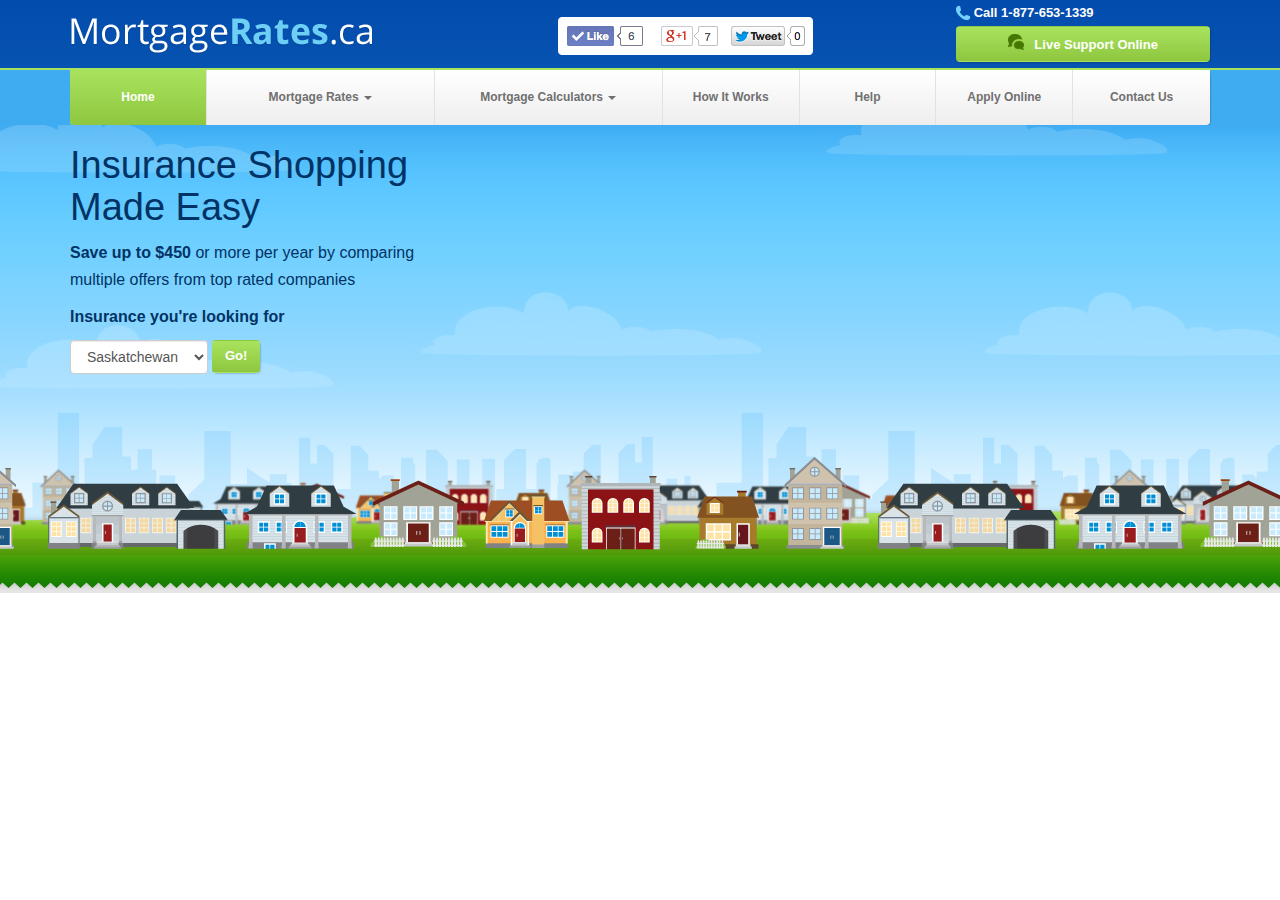
==== index.html @ 83d6cb6b "Header" ====
<!DOCTYPE html>
<html lang="en">
<head>
  <title>Home Page</title>
  <meta name="viewport" content="width=device-width, initial-scale=1">


  <!-- Styles -->
  <link rel="stylesheet" href="styles/bootstrap.min.css">
  <link rel="stylesheet" href="styles/styles.css">
  
  <!-- Libraries -->
  <script src="js/jquery.min.js"></script>
  <script src="js/bootstrap.min.js"></script>
</head>
<body>
  <header id="header-sm" class="show-xs">
    <nav class="navbar navbar-default" role="navigation">
      <div class="container-fluid">
        <!-- Brand and toggle get grouped for better mobile display -->
        <div class="navbar-header">
          <button type="button" class="navbar-toggle" data-toggle="collapse" data-target="#bs-example-navbar-collapse-1">
            <span class="sr-only">Toggle navigation</span>
            <span class="icon-bar"></span>
            <span class="icon-bar"></span>
            <span class="icon-bar"></span>
          </button>
          <a class="navbar-brand" href="#"><img src="images/logo.png"></a>
        </div>

        <!-- Collect the nav links, forms, and other content for toggling -->
        <div class="collapse navbar-collapse" id="bs-example-navbar-collapse-1">
          <ul class="nav navbar-nav">
            <li class="active"><a href="#">Link</a></li>
            <li><a href="#">Link</a></li>
            <li class="dropdown">
              <a href="#" class="dropdown-toggle" data-toggle="dropdown">Dropdown <b class="caret"></b></a>
              <ul class="dropdown-menu">
                <li><a href="#">Action</a></li>
                <li><a href="#">Another action</a></li>
                <li><a href="#">Something else here</a></li>
                <li class="divider"></li>
                <li><a href="#">Separated link</a></li>
                <li class="divider"></li>
                <li><a href="#">One more separated link</a></li>
              </ul>
            </li>
          </ul>
          <ul class="nav navbar-nav navbar-right">
            <li><a href="#">Link</a></li>
            <li class="dropdown">
              <a href="#" class="dropdown-toggle" data-toggle="dropdown">Dropdown <b class="caret"></b></a>
              <ul class="dropdown-menu">
                <li><a href="#">Action</a></li>
                <li><a href="#">Another action</a></li>
                <li><a href="#">Something else here</a></li>
                <li class="divider"></li>
                <li><a href="#">Separated link</a></li>
              </ul>
            </li>
          </ul>
        </div><!-- /.navbar-collapse -->
      </div><!-- /.container-fluid -->
    </nav>
  </header>
  <header id="header-lg" class="hide-xs">
    <div class="container">
      <div class="row">
        <div class="col-sm-4 col-md-5 col-lg-5">
          <a class="logo" href="">
            <img src="images/logo.png">
          </a>
        </div>
        <div class="col-xs-7 col-sm-8 col-md-7 col-lg-7 hide-xs">
          <div class="row">
            <div class="col-xs-7 col-sm-7 col-md-7 col-lg-7">
              <img src="images/likes.png" />
            </div>
            <div class="col-xs-5 col-sm-5 col-md-5 col-lg-5 contact">
              <span class="icon icon-phone">Call 1-877-653-1339</span>
              <a class="btn green-gradient pull-right">
                <span class="glyphicon icon-bubbles"></span>
                Live Support Online
              </a>
            </div>
          </div>
        </div>
      </div>
    </div>
  </header>
  <div class="nav-container hide-xs">
    <div class="container">
      <nav>
        <ul class="clearfix">
          <li class="active"><a href="#">Home</a></li>
          <li>
            <a href="#" class="dropdown-toggle" data-toggle="dropdown">Mortgage Rates <b class="caret"></b></a>
            <ul>
              <li><a href="#">Action</a></li>
              <li><a href="#">Another action</a></li>
              <li><a href="#">Something else here</a></li>
              <li><a href="#">One more separated link</a></li>
            </ul>
          </li>
          <li>
            <a href="#" class="dropdown-toggle" data-toggle="dropdown">Mortgage Calculators <b class="caret"></b></a>
            <ul>
              <li class="active"><a href="#">Action</a></li>
              <li><a href="#">Another action</a></li>
              <li><a href="#">Separated link</a></li>
              <li><a href="#">One more separated link</a></li>
            </ul>
          </li>
          <li><a href="#">How It Works</a></li>
          <li><a href="#">Help</a></li>
          <li><a href="#">Apply Online</a></li>
          <li><a href="#">Contact Us</a></li>
        </ul>
      </nav>
    </div>
  </div>
  <div class="home">
    <div class="container">
      <div class="row">
        <div class="col-md-4">
          <h1>Insurance Shopping Made Easy</h1>
          <p><strong>Save up to $450</strong> or more per year by comparing multiple offers from top rated companies</p>
          <p><strong>Insurance you're looking for</strong></p>

          <form class="form-inline" role="form">
            <div class="form-group">
              <select class="form-control">
                <option>Saskatchewan</option>
                <option>Saskatchewan</option>
                <option>Saskatchewan</option>
                <option>Saskatchewan</option>
              </select>
            </div>
            <button type="submit" class="btn green-gradient">Go!</button>
          </form>

        </div>
        <div class="col-md-6"></div>
      </div>
    </div>
  </div>
</body>
</html>
---- styles/styles.css ----
/*HEADER*/

#header-lg {
  background: rgba(2,76,173,1);
  background: -moz-linear-gradient(top, rgba(2,76,173,1) 0%, rgba(7,83,177,1) 100%);
  background: -webkit-gradient(left top, left bottom, color-stop(0%, rgba(2,76,173,1)), color-stop(100%, rgba(7,83,177,1)));
  background: -webkit-linear-gradient(top, rgba(2,76,173,1) 0%, rgba(7,83,177,1) 100%);
  background: -o-linear-gradient(top, rgba(2,76,173,1) 0%, rgba(7,83,177,1) 100%);
  background: -ms-linear-gradient(top, rgba(2,76,173,1) 0%, rgba(7,83,177,1) 100%);
  background: linear-gradient(to bottom, rgba(2,76,173,1) 0%, rgba(7,83,177,1) 100%);
  filter: progid:DXImageTransform.Microsoft.gradient( startColorstr='#024cad', endColorstr='#0753b1', GradientType=0 );
  border-bottom: 2px solid #a8e35d;
  height: 70px;
  line-height: 70px;
}

header .contact {
  line-height: normal;
  padding-top: 5px;
}

header .contact .btn {
 margin-top: 5px;
 width: 100%;
}

/*Buttons*/
.btn {
  box-shadow: 1px 1px 3px -2px #000000;
  font-size: 13px;
  font-weight: bold;;
}

.btn.green-gradient, .nav-container .active > a {
  background: rgba(169,227,93,1);
  background: -moz-linear-gradient(top, rgba(169,227,93,1) 0%, rgba(142,198,63,1) 100%);
  background: -webkit-gradient(left top, left bottom, color-stop(0%, rgba(169,227,93,1)), color-stop(100%, rgba(142,198,63,1)));
  background: -webkit-linear-gradient(top, rgba(169,227,93,1) 0%, rgba(142,198,63,1) 100%);
  background: -o-linear-gradient(top, rgba(169,227,93,1) 0%, rgba(142,198,63,1) 100%);
  background: -ms-linear-gradient(top, rgba(169,227,93,1) 0%, rgba(142,198,63,1) 100%);
  background: linear-gradient(to bottom, rgba(169,227,93,1) 0%, rgba(142,198,63,1) 100%);
  filter: progid:DXImageTransform.Microsoft.gradient( startColorstr='#a9e35d', endColorstr='#8ec63f', GradientType=0 );
  color: #FFFFFF;
}

/*Icons*/
.icon {
  display: block;
  font-size: 13px;
  font-weight: bold;
}

.icon-phone {
  background: url("../images/icon-phone.png") no-repeat scroll 0 0 rgba(0, 0, 0, 0);
  color: #FFFFFF;
  padding-left: 18px;
  line-height: 16px;
}

.icon-bubbles {
  background: url("../images/icon-bubbles.png") no-repeat scroll 0 0 rgba(0, 0, 0, 0);
  height: 16px;
  margin-right: 7px;
  width: 16px;
}

/*Navigation*/
.nav-container {
  background-color: #3facf2;
}

.nav-container nav {
  box-shadow: 1px 1px 3px -2px #000000;
  border-radius: 0px 0px 4px 4px;
  -moz-border-radius: 0px 0px 4px 4px;
  -webkit-border-radius: 0px 0px 4px 4px;
  margin-bottom: 0;
  border: none;
}

.nav-container nav ul {
  background: rgba(255,255,255,1);
  background: -moz-linear-gradient(top, rgba(255,255,255,1) 0%, rgba(238,238,238,1) 100%);
  background: -webkit-gradient(left top, left bottom, color-stop(0%, rgba(255,255,255,1)), color-stop(100%, rgba(238,238,238,1)));
  background: -webkit-linear-gradient(top, rgba(255,255,255,1) 0%, rgba(238,238,238,1) 100%);
  background: -o-linear-gradient(top, rgba(255,255,255,1) 0%, rgba(238,238,238,1) 100%);
  background: -ms-linear-gradient(top, rgba(255,255,255,1) 0%, rgba(238,238,238,1) 100%);
  background: linear-gradient(to bottom, rgba(255,255,255,1) 0%, rgba(238,238,238,1) 100%);
  filter: progid:DXImageTransform.Microsoft.gradient( startColorstr='#ffffff', endColorstr='#eeeeee', GradientType=0 );
  list-style: none;
  margin: 0;
  padding: 0;
  border-radius: 0px 0px 4px 4px;
}

.nav-container nav > ul {
  width: 100%;
}

.nav-container nav > ul > li {
  float: left;
  width: 12%;
  text-align: center;
  border-right: 1px solid #e2e2e2;
  position: relative;
}

.nav-container nav > ul > li:nth-child(2),
.nav-container nav > ul > li:nth-child(3) {
 width: 20%;
}

.nav-container nav ul li a {
  display: block;
}

.nav-container nav > ul > li:first-child > a {
  border-radius: 0px 0px 0px 4px;
  -moz-border-radius: 0px 0px 0px 4px;
  -webkit-border-radius: 0px 0px 0px 4px;
  border: 0px solid #000000;
}

.nav-container nav > ul > li:last-child > a {
  border-radius: 0px 0px 0px 4px;
  -moz-border-radius: 0px 0px 0px 4px;
  -webkit-border-radius: 0px 0px 0px 4px;
  border: 0px solid #000000;
}

.nav-container nav > ul > li:last-child {
  border-right: none;
}

.nav-container nav ul li a {
  color: #707070;
  font-size: 12px;
  font-weight: bold;
  line-height: 55px;
  height: 55px;
}

.nav-container nav ul li a:hover {
  background: rgba(235,235,235,1);
  background: -moz-linear-gradient(top, rgba(235,235,235,1) 0%, rgba(221,221,221,1) 100%);
  background: -webkit-gradient(left top, left bottom, color-stop(0%, rgba(235,235,235,1)), color-stop(100%, rgba(221,221,221,1)));
  background: -webkit-linear-gradient(top, rgba(235,235,235,1) 0%, rgba(221,221,221,1) 100%);
  background: -o-linear-gradient(top, rgba(235,235,235,1) 0%, rgba(221,221,221,1) 100%);
  background: -ms-linear-gradient(top, rgba(235,235,235,1) 0%, rgba(221,221,221,1) 100%);
  background: linear-gradient(to bottom, rgba(235,235,235,1) 0%, rgba(221,221,221,1) 100%);
  filter: progid:DXImageTransform.Microsoft.gradient( startColorstr='#ebebeb', endColorstr='#dddddd', GradientType=0 );
  text-decoration: none;
}

.nav-container nav ul li.active a {
  color: #FFFFFF !important;
}

#header-sm {
  position: relative;
  z-index: 2;
}

#header-sm > nav {
  background: rgba(2,76,173,1);
  background: -moz-linear-gradient(top, rgba(2,76,173,1) 0%, rgba(7,83,177,1) 100%);
  background: -webkit-gradient(left top, left bottom, color-stop(0%, rgba(2,76,173,1)), color-stop(100%, rgba(7,83,177,1)));
  background: -webkit-linear-gradient(top, rgba(2,76,173,1) 0%, rgba(7,83,177,1) 100%);
  background: -o-linear-gradient(top, rgba(2,76,173,1) 0%, rgba(7,83,177,1) 100%);
  background: -ms-linear-gradient(top, rgba(2,76,173,1) 0%, rgba(7,83,177,1) 100%);
  background: linear-gradient(to bottom, rgba(2,76,173,1) 0%, rgba(7,83,177,1) 100%);
  filter: progid:DXImageTransform.Microsoft.gradient( startColorstr='#024cad', endColorstr='#0753b1', GradientType=0 );
  border: none;
  margin: 0;
}

#header-sm > nav .navbar-toggle {
  border: none;
}

#header-sm > nav .navbar-toggle .icon-bar {
  background-color: #FFFFFF;
}

#header-sm > nav .navbar-toggle:hover {
  background: none;
}

#header-sm .navbar-collapse {
  border: none;
}

#header-sm .navbar-collapse > ul {
  margin: 0;
}

/*SUBMENU*/

.nav-container nav > ul > li > ul {
  display: none;
  position: absolute;
  left: 0;
  top: 55px;
  width: 130%;
  z-index: 2;
}

.nav-container nav > ul > li:hover > ul {
  display: block;
}

.nav-container nav > ul > li > ul > li {
  text-align: left;  
}

.nav-container nav > ul > li > ul > li > a {
  padding: 0 25px;
  height: 45px;
  line-height: 45px;
}

.nav-container nav > ul > li > ul > li:last-child > a:hover {
  border-radius: 0px 0px 4px 4px;
}

/*HOME*/
.home {
  background: url("../images/home-bg.png") repeat-x scroll center bottom;
  min-height: 468px;
  color: #003365;
}

.home h1 {
  font-size: 38px;
}

.home p {
  line-height: 27px;
  font-size: 16px;
}

/*Helpers*/

.show-xs {
  display: none;
}

@media (max-width: 768px) {
  .hide-xs {
    display: none !important;
  }
  .navbar-brand {
    width: 50%;
  }
  .navbar-brand img {
    width: 100%;
  }
  .show-xs {
    display: block;
  }
}

@media (min-width: 768px) and (max-width: 992px) {
  .logo img {
    width: 95%;
  }
}
@media (min-width: 992px) and (max-width: 1200px) { }
@media (min-width: 1200px) {  }
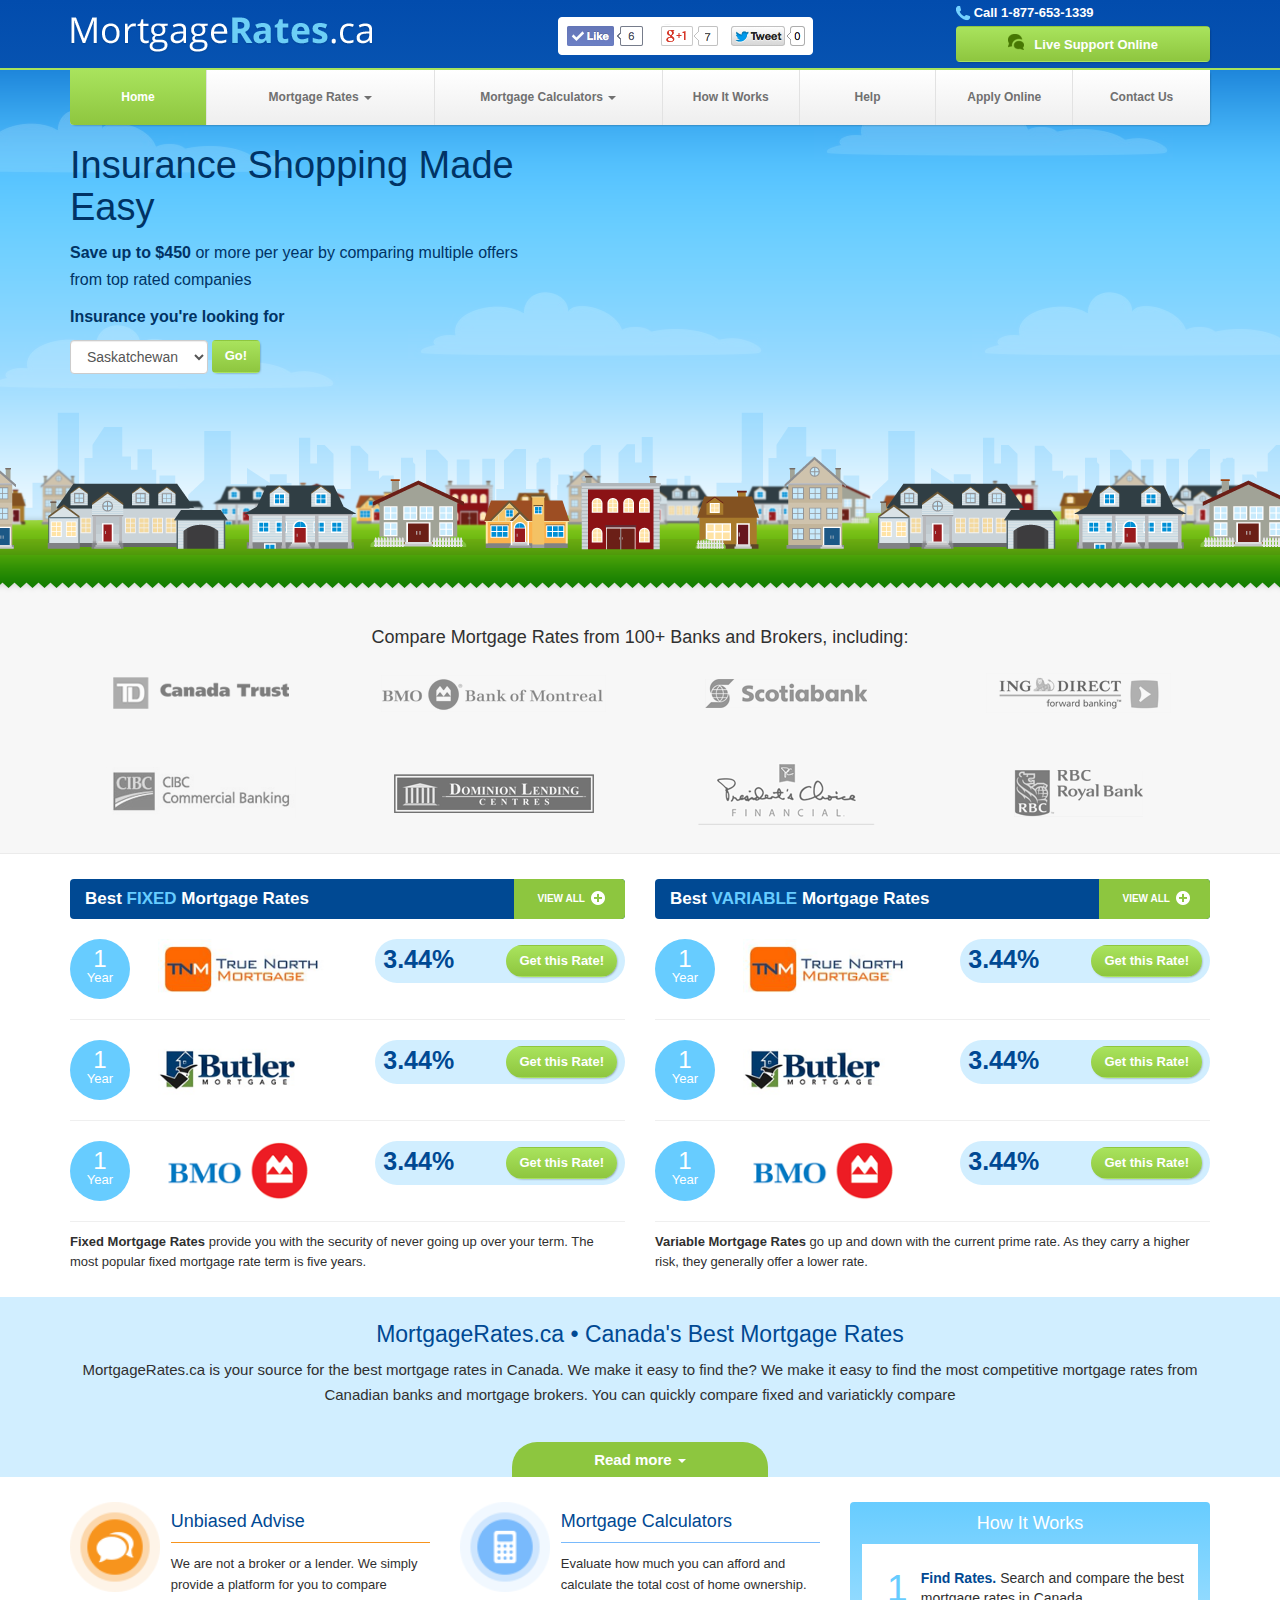
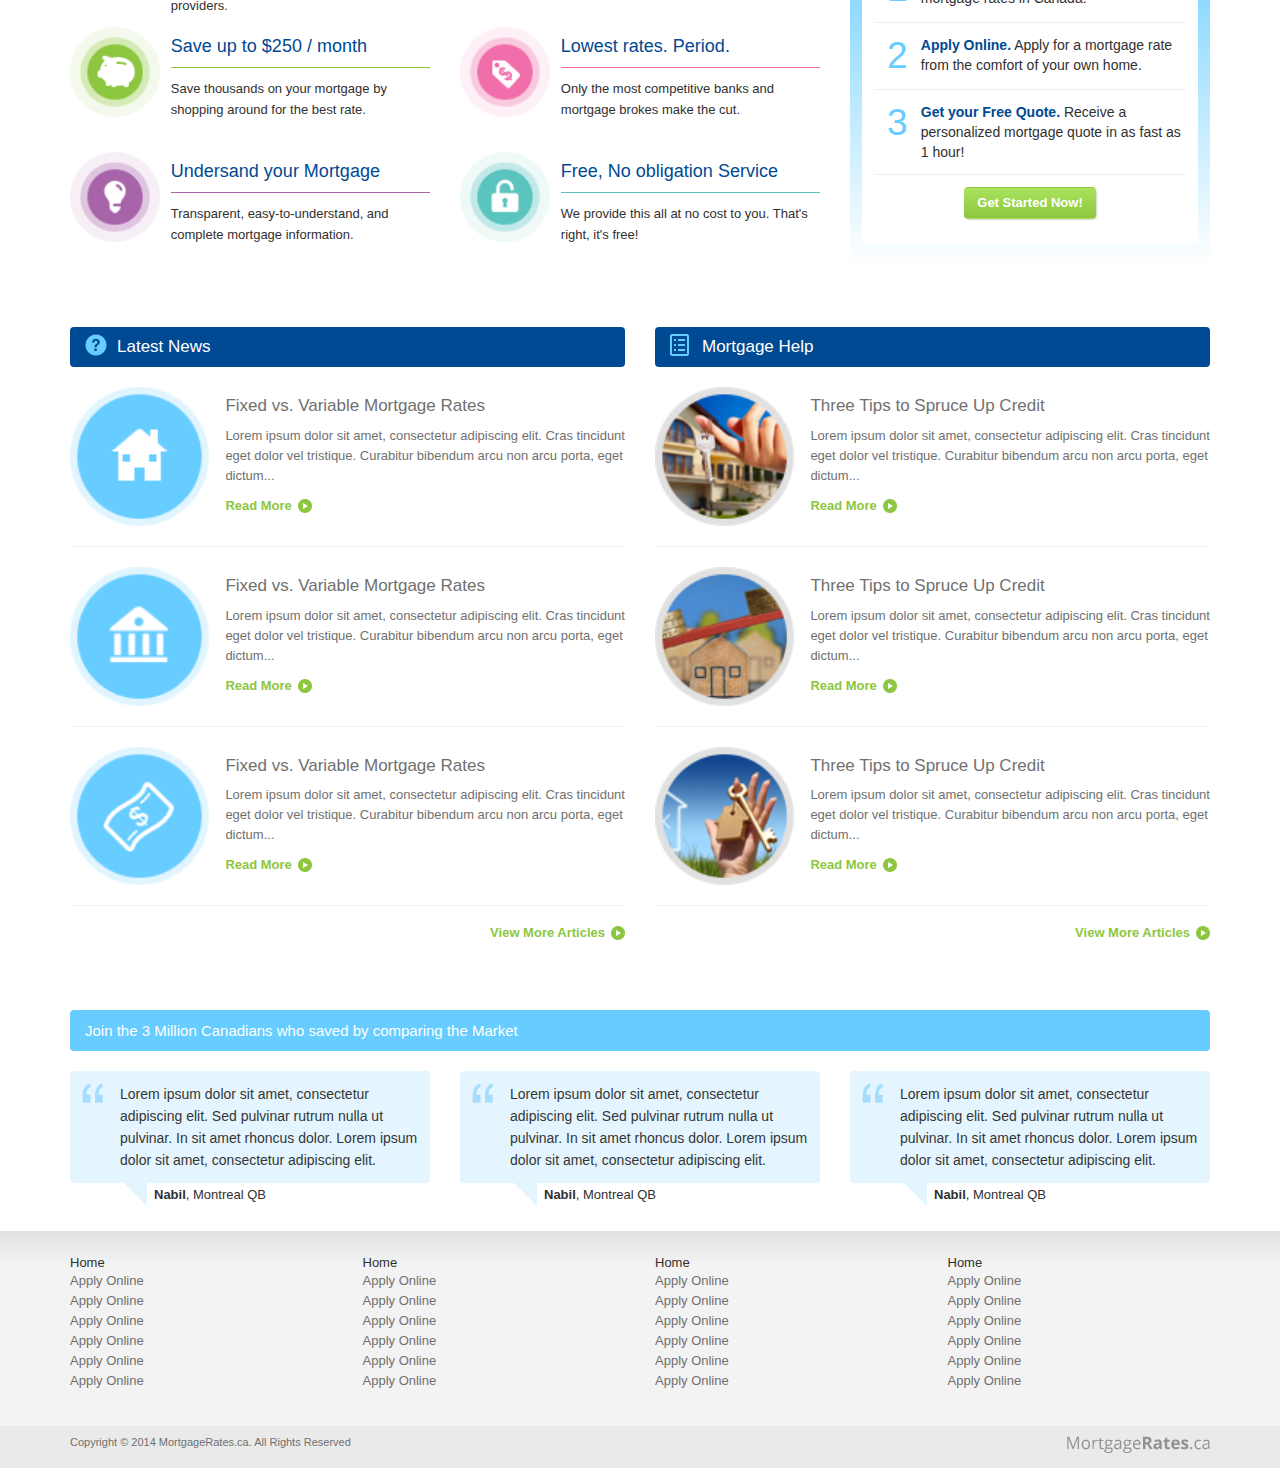
==== commit c73a942c: "Home Page" ====
--- a/index.html
+++ b/index.html
@@ -31,34 +31,31 @@
         <!-- Collect the nav links, forms, and other content for toggling -->
         <div class="collapse navbar-collapse" id="bs-example-navbar-collapse-1">
           <ul class="nav navbar-nav">
-            <li class="active"><a href="#">Link</a></li>
-            <li><a href="#">Link</a></li>
+            <li><a href="#">Home</a></li>
             <li class="dropdown">
-              <a href="#" class="dropdown-toggle" data-toggle="dropdown">Dropdown <b class="caret"></b></a>
+              <a href="#" class="dropdown-toggle" data-toggle="dropdown">Mortgage Rates <b class="caret"></b></a>
               <ul class="dropdown-menu">
                 <li><a href="#">Action</a></li>
                 <li><a href="#">Another action</a></li>
-                <li><a href="#">Something else here</a></li>
-                <li class="divider"></li>
                 <li><a href="#">Separated link</a></li>
-                <li class="divider"></li>
                 <li><a href="#">One more separated link</a></li>
               </ul>
             </li>
-          </ul>
-          <ul class="nav navbar-nav navbar-right">
-            <li><a href="#">Link</a></li>
             <li class="dropdown">
-              <a href="#" class="dropdown-toggle" data-toggle="dropdown">Dropdown <b class="caret"></b></a>
+              <a href="#" class="dropdown-toggle" data-toggle="dropdown">Mortgage Calculators <b class="caret"></b></a>
               <ul class="dropdown-menu">
                 <li><a href="#">Action</a></li>
                 <li><a href="#">Another action</a></li>
-                <li><a href="#">Something else here</a></li>
-                <li class="divider"></li>
                 <li><a href="#">Separated link</a></li>
+                <li><a href="#">One more separated link</a></li>
               </ul>
             </li>
           </ul>
+          <form class="navbar-form navbar-left" role="search">
+            <div class="form-group">
+              <input type="text" class="form-control" placeholder="Search">
+            </div>
+          </form>
         </div><!-- /.navbar-collapse -->
       </div><!-- /.container-fluid -->
     </nav>
@@ -88,60 +85,361 @@
       </div>
     </div>
   </header>
-  <div class="nav-container hide-xs">
-    <div class="container">
-      <nav>
-        <ul class="clearfix">
-          <li class="active"><a href="#">Home</a></li>
-          <li>
-            <a href="#" class="dropdown-toggle" data-toggle="dropdown">Mortgage Rates <b class="caret"></b></a>
-            <ul>
-              <li><a href="#">Action</a></li>
-              <li><a href="#">Another action</a></li>
-              <li><a href="#">Something else here</a></li>
-              <li><a href="#">One more separated link</a></li>
+  <div id="home-top">
+    <div class="nav-container hide-xs">
+      <div class="container">
+        <nav>
+          <ul class="clearfix">
+            <li class="active"><a href="#">Home</a></li>
+            <li>
+              <a href="#" class="dropdown-toggle" data-toggle="dropdown">Mortgage Rates <b class="caret"></b></a>
+              <ul>
+                <li><a href="#">Action</a></li>
+                <li><a href="#">Another action</a></li>
+                <li><a href="#">Something else here</a></li>
+                <li><a href="#">One more separated link</a></li>
+              </ul>
+            </li>
+            <li>
+              <a href="#" class="dropdown-toggle" data-toggle="dropdown">Mortgage Calculators <b class="caret"></b></a>
+              <ul>
+                <li class="active"><a href="#">Action</a></li>
+                <li><a href="#">Another action</a></li>
+                <li><a href="#">Separated link</a></li>
+                <li><a href="#">One more separated link</a></li>
+              </ul>
+            </li>
+            <li><a href="#">How It Works</a></li>
+            <li><a href="#">Help</a></li>
+            <li><a href="#">Apply Online</a></li>
+            <li><a href="#">Contact Us</a></li>
+          </ul>
+        </nav>
+      </div>
+    </div>
+    <div class="home">
+      <div class="container">
+        <div class="row">
+          <div class="col-md-5">
+            <h1>Insurance Shopping Made Easy</h1>
+            <p><strong>Save up to $450</strong> or more per year by comparing multiple offers from top rated companies</p>
+            <p><strong>Insurance you're looking for</strong></p>
+
+            <form class="form-inline" role="form">
+              <div class="form-group">
+                <select class="form-control">
+                  <option>Saskatchewan</option>
+                  <option>Saskatchewan</option>
+                  <option>Saskatchewan</option>
+                  <option>Saskatchewan</option>
+                </select>
+              </div>
+              <button type="submit" class="btn green-gradient">Go!</button>
+            </form>
+
+          </div>
+          <div class="col-md-6">
+<!--             <div id="video">
+              <img src="images/video.png" alt="" />
+            </div> -->
+          </div>
+        </div>
+      </div>
+    </div>
+  </div>
+  <div id="banks-logos">
+    <div class="container">
+      <h4>Compare Mortgage Rates from 100+ Banks and Brokers, including:</h4>
+      <div class="row">
+        <div class="col-xs-6 col-sm-3 col-md-3 col-lg-3"><img src="images/brands-1.png" alt=""></div>
+        <div class="col-xs-6 col-sm-3 col-md-3 col-lg-3"><img src="images/brands-2.png" alt=""></div>
+        <div class="col-xs-6 col-sm-3 col-md-3 col-lg-3"><img src="images/brands-3.png" alt=""></div>
+        <div class="col-xs-6 col-sm-3 col-md-3 col-lg-3"><img src="images/brands-4.png" alt=""></div>
+      </div>
+      <div class="row">
+        <div class="col-xs-6 col-sm-3 col-md-3 col-lg-3"><img src="images/brands-5.png" alt=""></div>
+        <div class="col-xs-6 col-sm-3 col-md-3 col-lg-3"><img src="images/brands-6.png" alt=""></div>
+        <div class="col-xs-6 col-sm-3 col-md-3 col-lg-3"><img src="images/brands-7.png" alt=""></div>
+        <div class="col-xs-6 col-sm-3 col-md-3 col-lg-3"><img src="images/brands-8.png" alt=""></div>
+      </div>
+    </div>
+  </div>
+  <div id="news">
+    <div class="container">
+      <div class="row">
+        <div class="col-xs-12 col-sm-6 col-md-6 col-lg-6">
+          <section class="news-box">
+            <div class="title">
+              Best <span>FIXED</span> Mortgage Rates
+              <a href="">View All <i class="glyphicon icon-plus"></i></a>
+            </div>
+            <ul class="list-unstyled">
+              <li>
+                <span class="year"><span>1</span> <br />Year</span>
+                <img src="images/news-1.png">
+                <div class="rate-tip"><span>3.44%</span> <a class="btn green-gradient" href="">Get this Rate!</a></div>
+              </li>
+              <li>
+                <span class="year"><span>1</span> <br />Year</span>
+                <img src="images/news-2.png">
+                <div class="rate-tip"><span>3.44%</span> <a class="btn green-gradient" href="">Get this Rate!</a></div>
+              </li>
+              <li>
+                <span class="year"><span>1</span> <br />Year</span>
+                <img src="images/news-3.png">
+                <div class="rate-tip"><span>3.44%</span> <a class="btn green-gradient" href="">Get this Rate!</a></div>
+              </li>
             </ul>
-          </li>
-          <li>
-            <a href="#" class="dropdown-toggle" data-toggle="dropdown">Mortgage Calculators <b class="caret"></b></a>
-            <ul>
-              <li class="active"><a href="#">Action</a></li>
-              <li><a href="#">Another action</a></li>
-              <li><a href="#">Separated link</a></li>
-              <li><a href="#">One more separated link</a></li>
+            <div class="info">
+              <strong>Fixed Mortgage Rates</strong> provide you with the security of never going up over your term. The most popular fixed mortgage rate term is five years.
+            </div>
+          </section>
+        </div>
+        <div class="col-xs-12 col-sm-6 col-md-6 col-lg-6">
+          <section class="news-box">
+            <div class="title">
+              Best <span>VARIABLE</span> Mortgage Rates
+              <a href="">View All <i class="glyphicon icon-plus"></i></a>
+            </div>
+            <ul class="list-unstyled">
+              <li>
+                <span class="year"><span>1</span> <br />Year</span>
+                <img src="images/news-1.png">
+                <div class="rate-tip"><span>3.44%</span> <a class="btn green-gradient" href="">Get this Rate!</a></div>
+              </li>
+              <li>
+                <span class="year"><span>1</span> <br />Year</span>
+                <img src="images/news-2.png">
+                <div class="rate-tip"><span>3.44%</span> <a class="btn green-gradient" href="">Get this Rate!</a></div>
+              </li>
+              <li>
+                <span class="year"><span>1</span> <br />Year</span>
+                <img src="images/news-3.png">
+                <div class="rate-tip"><span>3.44%</span> <a class="btn green-gradient" href="">Get this Rate!</a></div>
+              </li>
             </ul>
-          </li>
-          <li><a href="#">How It Works</a></li>
-          <li><a href="#">Help</a></li>
-          <li><a href="#">Apply Online</a></li>
-          <li><a href="#">Contact Us</a></li>
-        </ul>
-      </nav>
-    </div>
-  </div>
-  <div class="home">
-    <div class="container">
-      <div class="row">
-        <div class="col-md-4">
-          <h1>Insurance Shopping Made Easy</h1>
-          <p><strong>Save up to $450</strong> or more per year by comparing multiple offers from top rated companies</p>
-          <p><strong>Insurance you're looking for</strong></p>
-
-          <form class="form-inline" role="form">
-            <div class="form-group">
-              <select class="form-control">
-                <option>Saskatchewan</option>
-                <option>Saskatchewan</option>
-                <option>Saskatchewan</option>
-                <option>Saskatchewan</option>
-              </select>
-            </div>
-            <button type="submit" class="btn green-gradient">Go!</button>
-          </form>
-
-        </div>
-        <div class="col-md-6"></div>
-      </div>
+            <div class="info">
+              <strong>Variable Mortgage Rates</strong> go up and down with the current prime rate. As they carry a higher risk, they generally offer a lower rate.
+            </div>
+          </section>
+        </div>
+      </div>
+    </div>
+  </div>
+  <div class="more-info-box">
+    <div class="container">
+      <h2>MortgageRates.ca &bull; Canada's Best Mortgage Rates</h2>
+      <p>MortgageRates.ca is your source for the best mortgage rates in Canada. We make it easy to find the? We make it easy to find the most competitive mortgage rates from Canadian banks and mortgage brokers. You can quickly compare fixed and variatickly compare </p>
+      <a href="">Read more <b class="caret"></b></a>
+    </div>
+  </div>
+  <div id="home-tips">
+    <div class="container">
+      <div class="row">
+        <div class="col-xs-12 col-sm-6 col-md-4 col-lg-4">
+          <article class="home-tip home-tip-1">
+            <img src="images/tip-1.png" >
+            <div>
+              <h4>Unbiased Advise</h4>
+              <p>We are not a broker or a lender. We simply provide a platform for you to compare providers.</p>
+            </div>
+          </article>
+          <article class="home-tip home-tip-2">
+            <img src="images/tip-2.png" >
+            <div>
+              <h4>Save up to $250 / month</h4>
+              <p>Save thousands on your mortgage by shopping around for the best rate.</p>
+            </div>
+          </article>
+          <article class="home-tip home-tip-3">
+            <img src="images/tip-3.png" >
+            <div>
+              <h4>Undersand your Mortgage</h4>
+              <p>Transparent, easy-to-understand, and complete mortgage information.</p>
+            </div>
+          </article>
+        </div>
+        <div class="col-xs-12 col-sm-6 col-md-4 col-lg-4">
+          <article class="home-tip home-tip-4">
+            <img src="images/tip-4.png" >
+            <div>
+              <h4>Mortgage Calculators</h4>
+              <p>Evaluate how much you can afford and calculate the total cost of home ownership.</p>
+            </div>
+          </article>
+          <article class="home-tip home-tip-5">
+            <img src="images/tip-5.png" >
+            <div>
+              <h4>Lowest rates. Period.</h4>
+              <p>Only  the most competitive banks and mortgage brokes make the cut.</p>
+            </div>
+          </article>
+          <article class="home-tip home-tip-6">
+            <img src="images/tip-6.png" >
+            <div>
+              <h4>Free, No obligation Service</h4>
+              <p>We provide this all at no cost to you. That's right, it's free!</p>
+            </div>
+          </article>
+        </div>
+        <div class="col-xs-12 col-sm-12 col-md-4 col-lg-4">
+          <div id="how-it-works">
+            <h5>How It Works</h5>
+            <ul class="list-unstyled">
+              <li>
+                <span>1</span>
+                <div><strong>Find Rates.</strong> Search and compare the best mortgage rates in Canada.</div>
+              </li>
+              <li>
+                <span>2</span>
+                <div><strong>Apply Online.</strong> Apply for a mortgage rate from the comfort of your own home.</div>
+              </li>
+              <li>
+                <span>3</span>
+                <div><strong>Get your Free Quote.</strong> Receive a personalized mortgage quote in as fast as 1 hour!</div>
+              </li>
+              <li><a class="btn green-gradient">Get Started Now!</a></li>
+            </ul>
+          </div>
+        </div>
+      </div>
+    </div>
+  </div>
+  <div id="home-articles">
+    <div class="container">
+      <div class="row">
+        <div class="col-xs-12 col-sm-6 col-md-6 col-lg-6">
+          <h5><span class="ctm-icon icon-1"></span>Latest News</h5>
+          <article class="home-article home-article-1">
+            <img src="images/article-1.png" >
+            <div>
+              <h4>Fixed vs. Variable Mortgage Rates</h4>
+              <p>Lorem ipsum dolor sit amet, consectetur adipiscing elit. Cras tincidunt eget dolor vel tristique. Curabitur bibendum arcu non arcu porta, eget dictum...</p>
+              <a href="" class="arrow-1">Read More</a>
+            </div>
+          </article>
+          <article class="home-article home-article-2">
+            <img src="images/article-2.png" >
+            <div>
+              <h4>Fixed vs. Variable Mortgage Rates</h4>
+              <p>Lorem ipsum dolor sit amet, consectetur adipiscing elit. Cras tincidunt eget dolor vel tristique. Curabitur bibendum arcu non arcu porta, eget dictum...</p>
+              <a href="" class="arrow-1">Read More</a>
+            </div>
+          </article>
+          <article class="home-article home-article-3">
+            <img src="images/article-3.png" >
+            <div>
+              <h4>Fixed vs. Variable Mortgage Rates</h4>
+              <p>Lorem ipsum dolor sit amet, consectetur adipiscing elit. Cras tincidunt eget dolor vel tristique. Curabitur bibendum arcu non arcu porta, eget dictum...</p>
+              <a href="" class="arrow-1">Read More</a>
+            </div>
+          </article>
+          <a href="" class="arrow-1">View More Articles</a>
+        </div>
+        <div class="col-xs-12 col-sm-6 col-md-6 col-lg-6">
+          <h5><span class="ctm-icon icon-2"></span>Mortgage Help</h5>
+          <article class="home-article home-article-6">
+            <img src="images/article-4.png" >
+            <div>
+              <h4>Three Tips to Spruce Up Credit</h4>
+              <p>Lorem ipsum dolor sit amet, consectetur adipiscing elit. Cras tincidunt eget dolor vel tristique. Curabitur bibendum arcu non arcu porta, eget dictum...</p>
+              <a href="" class="arrow-1">Read More</a>
+            </div>
+          </article>
+          <article class="home-article home-article-6">
+            <img src="images/article-5.png" >
+            <div>
+              <h4>Three Tips to Spruce Up Credit</h4>
+              <p>Lorem ipsum dolor sit amet, consectetur adipiscing elit. Cras tincidunt eget dolor vel tristique. Curabitur bibendum arcu non arcu porta, eget dictum...</p>
+              <a href="" class="arrow-1">Read More</a>
+            </div>
+          </article>
+          <article class="home-article home-article-6">
+            <img src="images/article-6.png" >
+            <div>
+              <h4>Three Tips to Spruce Up Credit</h4>
+              <p>Lorem ipsum dolor sit amet, consectetur adipiscing elit. Cras tincidunt eget dolor vel tristique. Curabitur bibendum arcu non arcu porta, eget dictum...</p>
+              <a href="" class="arrow-1">Read More</a>
+            </div>
+          </article>
+          <a href="" class="arrow-1">View More Articles</a>
+        </div>
+      </div>
+    </div>
+  </div>
+  <div id="testimonials">
+    <div class="container">
+      <h5>Join the 3 Million Canadians who saved by comparing the Market</h5>
+      <div class="row">
+        <div class="col-xs-12 col-sm-4 col-md-4 col-lg-4">
+          <blockquote><p>Lorem ipsum dolor sit amet, consectetur adipiscing elit. Sed pulvinar rutrum nulla ut pulvinar. In sit amet rhoncus dolor. Lorem ipsum dolor sit amet, consectetur adipiscing elit.<p></blockquote>
+          <cite><strong>Nabil</strong>, Montreal QB</cite>
+        </div>
+        <div class="col-xs-12 col-sm-4 col-md-4 col-lg-4">
+          <blockquote><p>Lorem ipsum dolor sit amet, consectetur adipiscing elit. Sed pulvinar rutrum nulla ut pulvinar. In sit amet rhoncus dolor. Lorem ipsum dolor sit amet, consectetur adipiscing elit.<p></blockquote>
+          <cite><strong>Nabil</strong>, Montreal QB</cite>
+        </div>
+        <div class="col-xs-12 col-sm-4 col-md-4 col-lg-4">
+          <blockquote><p>Lorem ipsum dolor sit amet, consectetur adipiscing elit. Sed pulvinar rutrum nulla ut pulvinar. In sit amet rhoncus dolor. Lorem ipsum dolor sit amet, consectetur adipiscing elit.<p></blockquote>
+          <cite><strong>Nabil</strong>, Montreal QB</cite>
+        </div>
+      </div>
+    </div>
+  </div>
+  <footer>
+    <div class="container">
+      <div class="row">
+        <div class="col-xs-12 col-sm-3 col-md-3 col-lg-3">
+          <h6>Home</h6>
+          <ul class="list-unstyled">
+            <li><a href="">Apply Online</a></li>
+            <li><a href="">Apply Online</a></li>
+            <li><a href="">Apply Online</a></li>
+            <li><a href="">Apply Online</a></li>
+            <li><a href="">Apply Online</a></li>
+            <li><a href="">Apply Online</a></li>
+          </ul>
+        </div>
+        <div class="col-xs-12 col-sm-3 col-md-3 col-lg-3">
+          <h6>Home</h6>
+          <ul class="list-unstyled">
+            <li><a href="">Apply Online</a></li>
+            <li><a href="">Apply Online</a></li>
+            <li><a href="">Apply Online</a></li>
+            <li><a href="">Apply Online</a></li>
+            <li><a href="">Apply Online</a></li>
+            <li><a href="">Apply Online</a></li>
+          </ul>
+        </div>
+        <div class="col-xs-12 col-sm-3 col-md-3 col-lg-3">
+          <h6>Home</h6>
+          <ul class="list-unstyled">
+            <li><a href="">Apply Online</a></li>
+            <li><a href="">Apply Online</a></li>
+            <li><a href="">Apply Online</a></li>
+            <li><a href="">Apply Online</a></li>
+            <li><a href="">Apply Online</a></li>
+            <li><a href="">Apply Online</a></li>
+          </ul>
+        </div>
+        <div class="col-xs-12 col-sm-3 col-md-3 col-lg-3">
+          <h6>Home</h6>
+          <ul class="list-unstyled">
+            <li><a href="">Apply Online</a></li>
+            <li><a href="">Apply Online</a></li>
+            <li><a href="">Apply Online</a></li>
+            <li><a href="">Apply Online</a></li>
+            <li><a href="">Apply Online</a></li>
+            <li><a href="">Apply Online</a></li>
+          </ul>
+        </div>
+      </div>
+    </div>
+  </footer>
+  <div id="bottom">
+    <div class="container">
+      <p class="pull-left">Copyright &copy; 2014 MortgageRates.ca. All Rights Reserved</p>
+      <a href="" class="pull-right"><img src="images/logo-footer.png"></a>
     </div>
   </div>
 </body>
--- a/styles/styles.css
+++ b/styles/styles.css
@@ -1,3 +1,27 @@
+/*General*/
+body {
+  font-size: 13px;
+  color: #303030;
+}
+a:hover {
+  text-decoration: none;
+}
+
+/* Helpers ----------- */
+
+.show-xs {
+  display: none;
+}
+
+.arrow-1 {
+  background: url("../images/arrow-1.png") no-repeat scroll 100% 50% rgba(0, 0, 0, 0);
+  display: inline-block;
+  line-height: 14px;
+  padding-right: 20px;
+  color: #8dc63f;
+  font-weight: bold;
+}
+
 /*HEADER*/
 
 #header-lg {
@@ -31,7 +55,11 @@
   font-weight: bold;;
 }
 
-.btn.green-gradient, .nav-container .active > a {
+.btn.green-gradient, 
+.nav-container .active > a, 
+.nav-container .active > a:hover,
+.navbar-collapse .navbar-nav li.active a,
+.navbar-collapse .navbar-nav li.active a:hover {
   background: rgba(169,227,93,1);
   background: -moz-linear-gradient(top, rgba(169,227,93,1) 0%, rgba(142,198,63,1) 100%);
   background: -webkit-gradient(left top, left bottom, color-stop(0%, rgba(169,227,93,1)), color-stop(100%, rgba(142,198,63,1)));
@@ -43,6 +71,11 @@
   color: #FFFFFF;
 }
 
+.nav-container .active > a:hover, 
+.navbar-collapse .navbar-nav li.active a:hover {
+  color: #FFFFFF;
+}
+
 /*Icons*/
 .icon {
   display: block;
@@ -64,11 +97,29 @@
   width: 16px;
 }
 
+.icon-plus {
+  background: url("../images/icon-plus.png") no-repeat scroll 0 0 rgba(0, 0, 0, 0);
+  height: 14px;
+  width: 14px;
+}
+
+.ctm-icon {
+  display: inline-block;
+  height: 22px;
+  margin-right: 10px;
+  vertical-align: text-bottom;
+  width: 22px;
+}
+
+.icon-1 {
+  background: url("../images/icon-1.png") no-repeat scroll 0 50% rgba(0, 0, 0, 0);
+}
+
+.icon-2 {
+  background: url("../images/icon-2.png") no-repeat scroll 0 50% rgba(0, 0, 0, 0);
+}
+
 /*Navigation*/
-.nav-container {
-  background-color: #3facf2;
-}
-
 .nav-container nav {
   box-shadow: 1px 1px 3px -2px #000000;
   border-radius: 0px 0px 4px 4px;
@@ -122,7 +173,7 @@
 }
 
 .nav-container nav > ul > li:last-child > a {
-  border-radius: 0px 0px 0px 4px;
+  border-radius: 0px 0px 4px 0;
   -moz-border-radius: 0px 0px 0px 4px;
   -webkit-border-radius: 0px 0px 0px 4px;
   border: 0px solid #000000;
@@ -201,7 +252,7 @@
   position: absolute;
   left: 0;
   top: 55px;
-  width: 130%;
+  width: 150%;
   z-index: 2;
 }
 
@@ -223,10 +274,43 @@
   border-radius: 0px 0px 4px 4px;
 }
 
+.navbar-collapse {
+  padding: 0;
+}
+.navbar-nav {
+  background-color: #f1f1f1;
+}
+.navbar-nav li a {
+  border-bottom: 1px solid #e4e4e4;
+  color: #636363;
+}
+
+.navbar-nav li.open a {
+  border-bottom: 1px solid #e4e4e4 !important;
+}
+
+.navbar-nav li a:hover {
+  background-color: #e4e4e4 !important;
+  color: #636363 !important;
+}
+
+.dropdown-menu {
+  padding: 0;
+}
+
+.navbar-form {
+  background-color: #f1f1f1;
+  margin: 0;
+  border: none;
+}
+
 /*HOME*/
+#home-top {
+  background: url("../images/home-bg.png") repeat-x scroll center bottom;
+  min-height: 523px;
+}
+
 .home {
-  background: url("../images/home-bg.png") repeat-x scroll center bottom;
-  min-height: 468px;
   color: #003365;
 }
 
@@ -239,12 +323,444 @@
   font-size: 16px;
 }
 
-/*Helpers*/
-
-.show-xs {
-  display: none;
-}
-
+#video {
+  height: 450px;
+}
+
+#video img {
+  width: 100%;
+  position: absolute;
+  left: 0;
+  bottom: 0;
+  position: absolute;
+}
+
+/*Banks Logos*/
+#banks-logos {
+  padding: 25px 0;
+  background-color: #f7f7f7;
+  border-bottom: 1px solid #ebebeb;
+}
+
+#banks-logos h4 {
+  color: #303030;
+  text-align: center;
+}
+
+#banks-logos div {
+  text-align: center;
+}
+
+#banks-logos .container > div {
+  margin-bottom: 30px;
+}
+
+#banks-logos .container > div:last-child {
+  margin-bottom: 0;
+}
+
+#banks-logos .container .row > div {
+  height: 70px;
+  line-height: 70px;
+}
+
+/*NEWS*/
+#news {
+  padding: 25px 0;
+}
+
+.news-box .title {
+  background-color: #004993;
+  border-radius: 4px;
+  height: 40px;
+  line-height: 40px;
+  color: #ffffff;
+  font-size: 17px;
+  font-weight: bold;
+  padding: 0 15px;
+  position: relative;
+}
+
+.news-box .title span {
+  color: #67ccff;
+}
+
+.news-box .title a {
+  color: #ffffff;
+  font-size: 10px;
+  text-transform: uppercase;
+  position: absolute;
+  width: 20%;
+  right: 0;
+  top: 0;
+  background-color: #8dc63f;
+  text-align: center;
+  border-top-right-radius: 4px;
+  border-bottom-right-radius: 4px;
+}
+
+.news-box .title a .icon-plus {
+  left: 3px;
+  top: 3px;
+}
+
+.news-box .title a:hover {
+  text-decoration: none;
+}
+
+.news-box li {
+  border-bottom: 1px solid #efefef;
+  padding: 20px 0;
+  overflow: hidden;
+}
+
+.news-box li > * {
+  float: left;
+}
+
+.news-box li img {
+  height: 60px;
+  margin-left: 5%;
+}
+
+.year {
+  background-color: #67CCFF;
+  border-radius: 50px;
+  color: #FFFFFF;
+  display: inline-block;
+  height: 60px;
+  width: 60px;
+  line-height: normal;
+  padding-top: 12px;
+  text-align: center;
+  font-size: 13px;
+}
+
+.year span {
+  font-size: 24px;
+  line-height: 15px;
+}
+
+.news-box .rate-tip {
+  float: right;
+  line-height: normal;
+  padding: 6px 8px;
+  width: 45%;
+}
+
+.rate-tip {
+  background-color: #d1eeff;
+  border-radius: 50px;
+  color: #004993;
+  font-weight: bold;
+  font-size: 25px;
+  overflow: hidden;
+}
+
+.rate-tip a.btn {
+  border-radius: 50px;
+  float: right;
+}
+
+.news-box .info {
+  font-size: 13px;
+  line-height: 20px;
+}
+
+/* More Info Box ----------- */
+.more-info-box {
+  background-color: #d1eeff;
+  padding: 25px 0 60px;
+  position: relative;
+  text-align: center;
+}
+
+.more-info-box h2 {
+  margin-top: 0;
+  color: #004993;
+  font-size: 23px;
+}
+
+.more-info-box p {
+  color: #303030;
+  font-size: 15px;
+  line-height: 25px;
+}
+
+.more-info-box .container > a {
+  background-color: #8dc63f;
+  border-radius: 25px 25px 0 0;
+  bottom: 0;
+  color: #ffffff;
+  display: block;
+  font-size: 15px;
+  font-weight: bold;
+  height: 35px;
+  left: 40%;
+  line-height: 35px;
+  position: absolute;
+  width: 20%;
+}
+
+/* Home Tips ----------- */
+#home-tips {
+  padding: 25px 0;
+}
+#home-tips .home-tip {
+  min-height: 125px;
+  overflow: hidden;
+}
+
+#home-tips .home-tip > * {
+  float: left;
+}
+
+#home-tips .home-tip > img {
+  width: 25%;
+}
+
+#home-tips .home-tip > div {
+  padding-left: 3%;
+  width: 75%;
+}
+
+#home-tips .home-tip h4 {
+  color: #004993;
+  font-size: 18px;
+}
+
+#home-tips .home-tip p {
+  line-height: 21px;
+}
+
+#home-tips .home-tip h4 {
+  padding-bottom: 10px;
+  border-bottom: 1px solid;
+}
+
+#home-tips .home-tip-1 h4 {
+  border-color: #f7941d;
+}
+
+#home-tips .home-tip-2 h4 {
+  border-color: #8dc63f;
+}
+
+#home-tips .home-tip-3 h4 {
+  border-color: #a864a8;
+}
+
+#home-tips .home-tip-4 h4 {
+  border-color: #79bafc;
+}
+
+#home-tips .home-tip-5 h4 {
+  border-color: #f06eaa;
+}
+
+#home-tips .home-tip-6 h4 {
+  border-color: #5bc4bf;
+}
+
+#how-it-works {
+  background: #67ccff;
+  background: -moz-linear-gradient(top,  #67ccff 0%, #ffffff 100%);
+  background: -webkit-gradient(linear, left top, left bottom, color-stop(0%,#67ccff), color-stop(100%,#ffffff));
+  background: -webkit-linear-gradient(top,  #67ccff 0%,#ffffff 100%);
+  background: -o-linear-gradient(top,  #67ccff 0%,#ffffff 100%);
+  background: -ms-linear-gradient(top,  #67ccff 0%,#ffffff 100%);
+  background: linear-gradient(to bottom,  #67ccff 0%,#ffffff 100%);
+  filter: progid:DXImageTransform.Microsoft.gradient( startColorstr='#67ccff', endColorstr='#ffffff',GradientType=0 );
+  border-top-left-radius: 4px;
+  border-top-right-radius: 4px;
+  padding: 12px;
+}
+
+#how-it-works h5 {
+  color: #ffffff;
+  font-size: 18px;
+  text-align: center;
+  margin-top: 0;
+}
+
+#how-it-works ul {
+  background-color: #FFFFFF;
+  padding: 12px;
+}
+
+#how-it-works ul li {
+  padding: 12px 0;
+  border-bottom: 1px solid #e5eff9;
+  overflow: hidden;
+}
+
+#how-it-works ul li > * {
+  float: left;
+}
+
+#how-it-works ul li > span {
+  color: #67ccff;
+  font-size: 37px;
+  width: 15%;
+  text-align: center;
+  line-height: normal;
+}
+
+#how-it-works ul li > div {
+  width: 85%;
+  font-size: 14px;
+  line-height: 20px;
+}
+
+#how-it-works ul li > div strong {
+  color: #004993;
+}
+
+#how-it-works ul li:last-child {
+  border-bottom: none;
+  text-align: center;
+}
+
+#how-it-works ul li:last-child > * {
+  float: none;
+}
+
+/* Home Articles ----------- */
+#home-articles {
+  padding: 25px 0;
+}
+
+#home-articles .row > div {
+  overflow: hidden;
+}
+
+#home-articles .row > div > a {
+  padding-top: 20px;
+  padding-bottom: 20px;
+  float: right;
+}
+
+#home-articles h5 {
+  background-color: #004993;
+  border-radius: 4px;
+  color: #ffffff;
+  font-size: 17px;
+  height: 40px;
+  line-height: 40px;
+  padding: 0 15px;
+  margin: 0;
+}
+
+.home-article {
+  overflow: hidden;
+  padding: 20px 0;
+  border-bottom: 1px solid #efefef;
+}
+
+.home-article:last-child {
+  border-bottom: none;
+}
+
+.home-article > * {
+  float: left;
+}
+
+.home-article > img {
+  width: 25%;
+}
+
+.home-article > div {
+  width: 75%;
+  padding-left: 3%;
+  color: #707070;
+  line-height: 20px;
+}
+
+.home-article > div h4 {
+  font-size: 17px;
+}
+
+/* Testimonials ----------- */
+#testimonials {
+  padding: 25px 0;
+}
+
+#testimonials h5 {
+  background-color: #67ccff;
+  border-radius: 4px;
+  color: #ffffff;
+  font-size: 15px;
+  line-height: normal;
+  margin: 0 0 20px;
+  padding: 12px 15px;
+}
+
+#testimonials blockquote {
+  background: url('../images/quotes.png') no-repeat 12px 12px #e4f5ff;
+  border: none;
+  padding: 0;
+  margin: 0;
+  font-size: 14px;
+  line-height: 22px;
+  color: #343535;
+  padding: 12px;
+  padding-left: 50px;
+  border-radius: 4px;
+}
+
+#testimonials blockquote p {
+  margin: 0;
+}
+
+#testimonials cite {
+  background: url("../images/cite.png") no-repeat scroll 0 0 rgba(0, 0, 0, 0);
+  display: inline-block;
+  height: 23px;
+  left: 15%;
+  line-height: 23px;
+  padding-left: 30px;
+  position: relative;
+}
+
+/* Footer ----------- */
+footer {
+  background: #e2e2e2;
+  background: -moz-linear-gradient(top,  #e2e2e2 0%, #f3f3f3 18%);
+  background: -webkit-gradient(linear, left top, left bottom, color-stop(0%,#e2e2e2), color-stop(18%,#f3f3f3));
+  background: -webkit-linear-gradient(top,  #e2e2e2 0%,#f3f3f3 18%);
+  background: -o-linear-gradient(top,  #e2e2e2 0%,#f3f3f3 18%);
+  background: -ms-linear-gradient(top,  #e2e2e2 0%,#f3f3f3 18%);
+  background: linear-gradient(to bottom,  #e2e2e2 0%,#f3f3f3 18%);
+  filter: progid:DXImageTransform.Microsoft.gradient( startColorstr='#e2e2e2', endColorstr='#f3f3f3',GradientType=0 );
+  line-height: 20px;
+  padding: 25px 0;
+}
+footer h6 {
+  font-size: 13px;
+  margin: 0;
+}
+footer a {
+  color: #707070;
+}
+
+/* Bottom ----------- */
+#bottom {
+  color: #707070;
+  font-size: 11px;
+  padding: 10px 0;
+  background-color: #eaeaea;
+  overflow: hidden;
+  line-height: normal;
+}
+
+/* iPhone (portrait) ----------- */
+@media (max-width : 568px) {
+  #banks-logos .container .row > div img {
+    width: 95%;
+  }
+}
+
+/* XS ----------- */
 @media (max-width: 768px) {
   .hide-xs {
     display: none !important;
@@ -258,12 +774,90 @@
   .show-xs {
     display: block;
   }
-}
-
+  .news-box .title {
+    font-size: 12px;
+  }
+  .news-box .title a {
+    width: 30%;
+  }
+
+  #news .row > div {
+    margin-bottom: 20px;
+  }
+
+  #news .row > div:last-child {
+    margin-bottom: 0;
+  }
+
+  .more-info-box .container > a {
+    left: 25%;
+    width: 50%;
+  }
+}
+
+/* SMALL and less ----------- */
+@media (max-width: 992px) {
+  .year {
+    height: 40px;
+    width: 40px;
+    font-size: 12px;
+    line-height: normal;
+    padding-top: 8px;
+    margin-top: 2%;
+  }
+  .year span {
+    font-size: 20px;
+    line-height: 9px;
+  }
+  .news-box li {
+    padding: 5px;
+  }
+  .news-box li img {
+    height: 35px;
+    margin-left: 2%;
+    margin-top: 2%;
+  }
+  .rate-tip {
+    font-size: 23px;
+  }
+  .news-box .rate-tip {
+    text-align: center;
+    border-radius: 20px;
+    width: auto;
+  }
+  .news-box .rate-tip > span {
+    display: block;
+  }
+  .rate-tip a.btn {
+    float: none;
+  }
+
+  #testimonials .row div {
+    margin-bottom: 20px;
+  }
+
+  #testimonials .row div:last-child {
+    margin-bottom: 0;
+  }
+}
+
+/* Between Medium and Small ----------- */
 @media (min-width: 768px) and (max-width: 992px) {
   .logo img {
     width: 95%;
   }
-}
+  #banks-logos .container .row > div img {
+    width: 100%;
+  }
+  .news-box .title {
+    font-size: 14px;
+  }
+  .news-box .title a {
+    width: 30%;
+  }
+}
+/* Between Large and Medium ----------- */
 @media (min-width: 992px) and (max-width: 1200px) { }
+
+/* Between XLarge and Large ----------- */
 @media (min-width: 1200px) {  }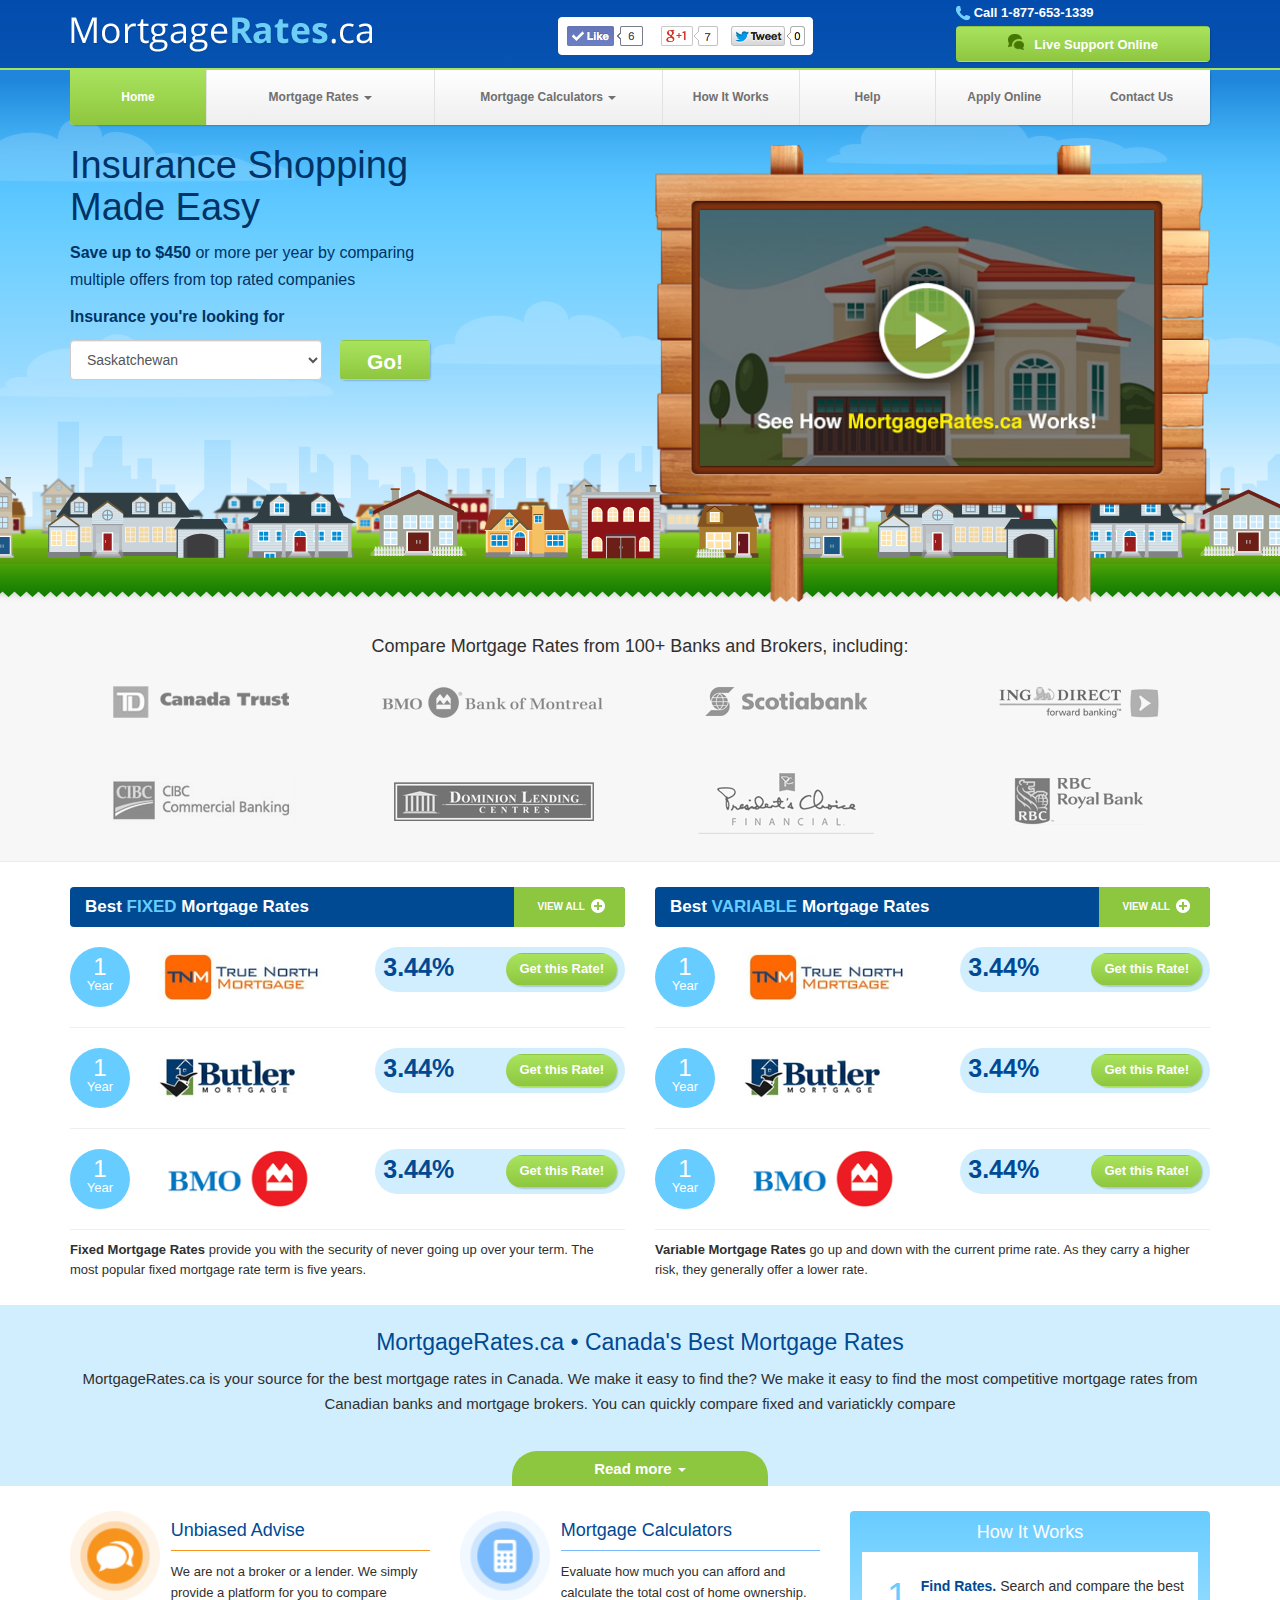
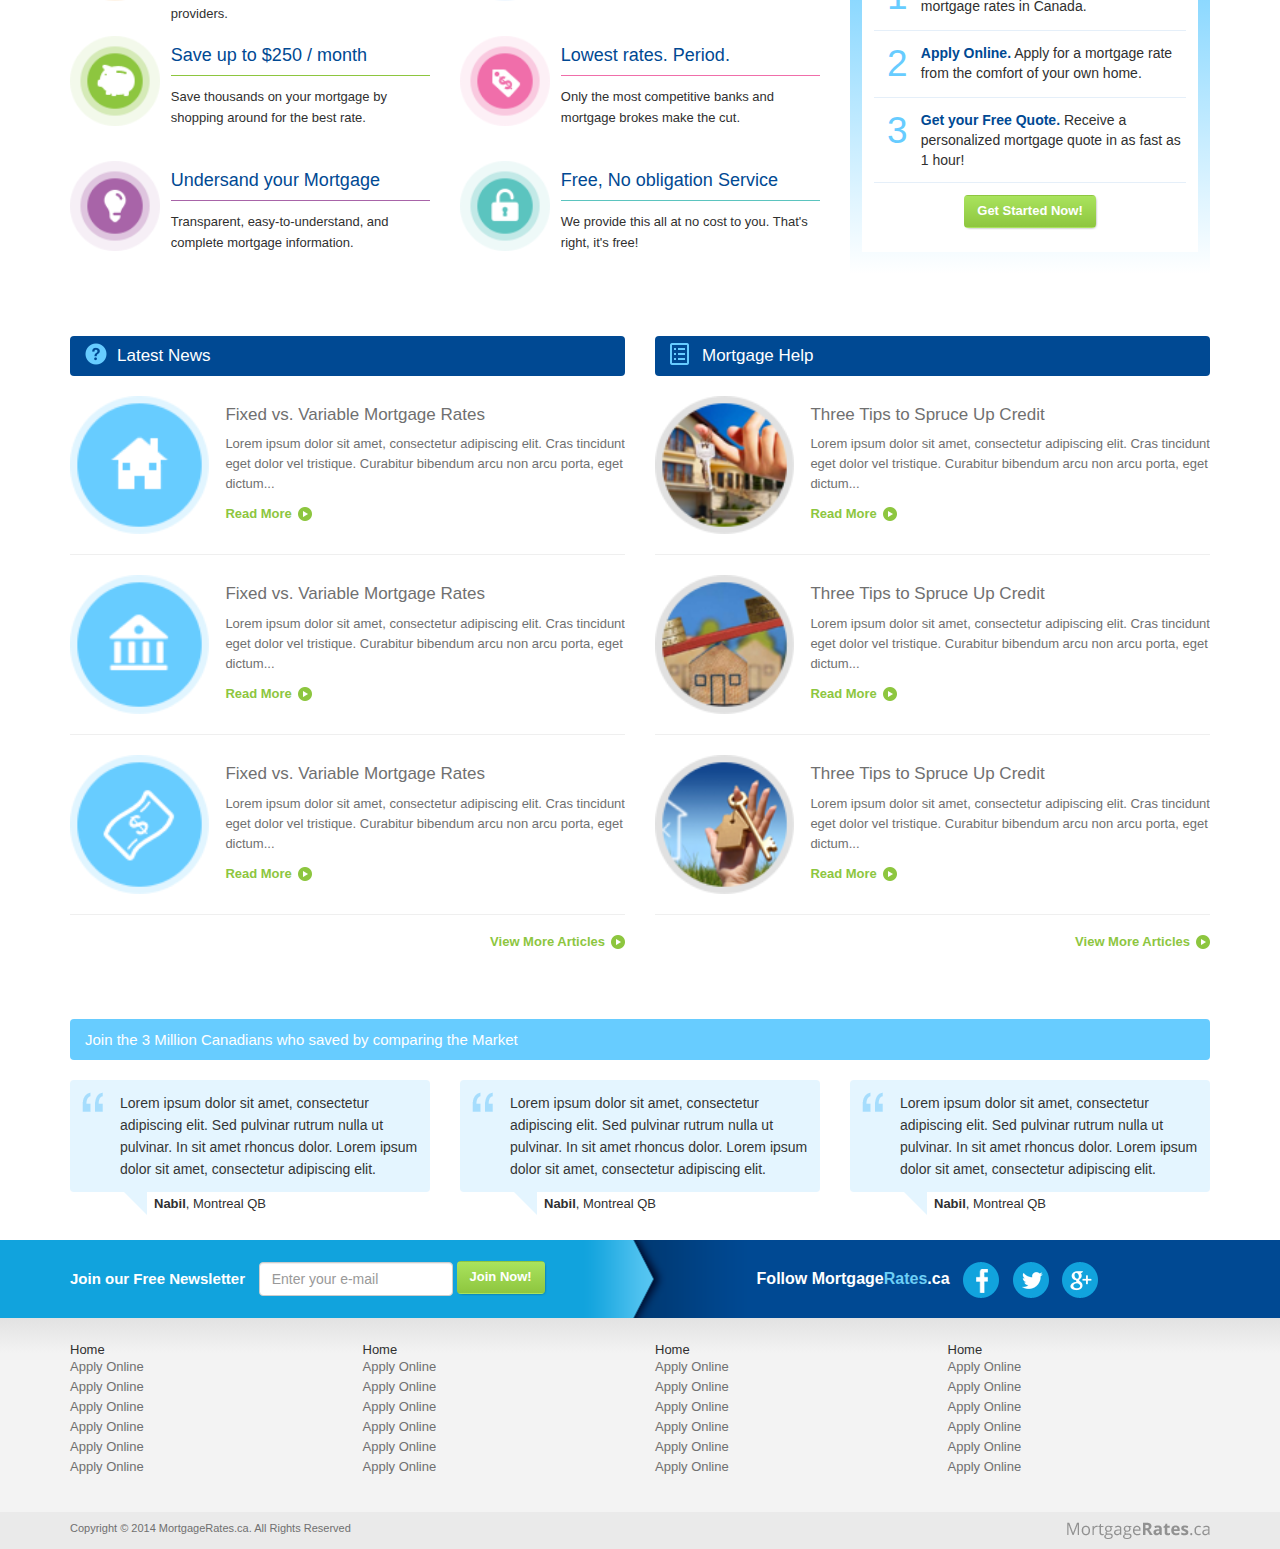
==== commit 6834fbb7: "Home" ====
--- a/index.html
+++ b/index.html
@@ -120,12 +120,12 @@
     <div class="home">
       <div class="container">
         <div class="row">
-          <div class="col-md-5">
+          <div class="col-xs-12 col-sm-6 col-md-5 col-lg-4">
             <h1>Insurance Shopping Made Easy</h1>
             <p><strong>Save up to $450</strong> or more per year by comparing multiple offers from top rated companies</p>
             <p><strong>Insurance you're looking for</strong></p>
 
-            <form class="form-inline" role="form">
+            <form class="home-form clearfix">
               <div class="form-group">
                 <select class="form-control">
                   <option>Saskatchewan</option>
@@ -138,10 +138,10 @@
             </form>
 
           </div>
-          <div class="col-md-6">
-<!--             <div id="video">
+          <div class="col-xs-12 col-sm-6 col-md-offset-1 col-md-6 col-lg-offset-2 col-lg-6">
+            <div id="video">
               <img src="images/video.png" alt="" />
-            </div> -->
+            </div>
           </div>
         </div>
       </div>
@@ -368,7 +368,7 @@
     </div>
   </div>
   <div id="testimonials">
-    <div class="container">
+    <div class="container hide-xs">
       <h5>Join the 3 Million Canadians who saved by comparing the Market</h5>
       <div class="row">
         <div class="col-xs-12 col-sm-4 col-md-4 col-lg-4">
@@ -385,9 +385,58 @@
         </div>
       </div>
     </div>
+    <div class="container show-xs">
+      <h5>Join the 3 Million Canadians who saved by comparing the Market</h5>
+      <div class="row">
+        <div class="col-xs-12 col-sm-4 col-md-4 col-lg-4">
+          <div id="carousel-example-generic" class="carousel slide" data-ride="carousel">
+
+            <!-- Wrapper for slides -->
+            <div class="carousel-inner">
+              <div class="item active">
+                <blockquote><p>Lorem ipsum dolor sit amet, consectetur adipiscing elit. Sed pulvinar rutrum nulla ut pulvinar. In sit amet rhoncus dolor. Lorem ipsum dolor sit amet, consectetur adipiscing elit.<p></blockquote>
+                <cite><strong>Nabil</strong>, Montreal QB</cite>
+              </div>
+              <div class="item">
+                <blockquote><p>Lorem ipsum dolor sit amet, consectetur adipiscing elit. Sed pulvinar rutrum nulla ut pulvinar. In sit amet rhoncus dolor. Lorem ipsum dolor sit amet, consectetur adipiscing elit.<p></blockquote>
+                <cite><strong>Nabil</strong>, Montreal QB</cite>
+              </div>
+              <div class="item">
+                <blockquote><p>Lorem ipsum dolor sit amet, consectetur adipiscing elit. Sed pulvinar rutrum nulla ut pulvinar. In sit amet rhoncus dolor. Lorem ipsum dolor sit amet, consectetur adipiscing elit.<p></blockquote>
+                <cite><strong>Nabil</strong>, Montreal QB</cite>
+              </div>
+            </div>
+            <ol class="carousel-indicators">
+              <li data-target="#carousel-example-generic" data-slide-to="0" class="active"></li>
+              <li data-target="#carousel-example-generic" data-slide-to="1"></li>
+              <li data-target="#carousel-example-generic" data-slide-to="2"></li>
+            </ol>
+          </div>
+        </div>
+      </div>
+    </div>
+  </div>
+  <div id="news-letter">
+    <div class="container">
+      <div class="row">
+        <div class="col-xs-12 col-sm-6 col-md-6 col-lg-6">
+          <form class="news-form">
+              <label >Join our Free Newsletter</label>
+              <input type="email" class="form-control" placeholder="Enter your e-mail">
+            <button type="submit" class="btn green-gradient">Join Now!</button>
+          </form>
+        </div>
+        <div class="col-xs-12 col-sm-6 col-md-6 col-lg-6 social">
+          <p><span class="break">Follow</span> Mortgage<span class="bold">Rates</span>.ca</p>
+          <a href=""><img src="images/social-1.png"></a>
+          <a href=""><img src="images/social-2.png"></a>
+          <a href=""><img src="images/social-3.png"></a>
+        </div>
+      </div>
+    </div>
   </div>
   <footer>
-    <div class="container">
+    <div class="container hide-xs">
       <div class="row">
         <div class="col-xs-12 col-sm-3 col-md-3 col-lg-3">
           <h6>Home</h6>
@@ -435,11 +484,22 @@
         </div>
       </div>
     </div>
+    <div class="container show-xs">
+      <ul class="list-unstyled">
+        <li><a href="">Home</a></li>
+        <li><a href="">Loan Types</a></li>
+        <li><a href="">Loan Types</a></li>
+      </ul>
+      <ul class="list-unstyled">
+        <li><a href="">Loan Types</a></li>
+        <li><a href="">Company Pages</a></li>
+      </ul>
+    </div>
   </footer>
   <div id="bottom">
     <div class="container">
       <p class="pull-left">Copyright &copy; 2014 MortgageRates.ca. All Rights Reserved</p>
-      <a href="" class="pull-right"><img src="images/logo-footer.png"></a>
+      <a href="" class="pull-right hide-xs"><img src="images/logo-footer.png"></a>
     </div>
   </div>
 </body>
--- a/styles/styles.css
+++ b/styles/styles.css
@@ -306,8 +306,7 @@
 
 /*HOME*/
 #home-top {
-  background: url("../images/home-bg.png") repeat-x scroll center bottom;
-  min-height: 523px;
+  background: url("../images/home-bg.png") repeat-x scroll center bottom #1f86db;
 }
 
 .home {
@@ -323,16 +322,34 @@
   font-size: 16px;
 }
 
+.home .home-form {
+  padding-bottom: 20px;
+}
+
+.home .home-form select {
+  height: 40px;
+}
+
+.home .home-form .form-group {
+  float: left;
+  margin: 0;
+  width: 70%;
+
+}
+
+.home .home-form .btn {
+  float: right;
+  font-size: 21px;
+  height: 40px;
+  width: 25%;
+}
+
 #video {
-  height: 450px;
+  padding-top: 20px;
 }
 
 #video img {
   width: 100%;
-  position: absolute;
-  left: 0;
-  bottom: 0;
-  position: absolute;
 }
 
 /*Banks Logos*/
@@ -722,6 +739,72 @@
   position: relative;
 }
 
+#testimonials .carousel-indicators {
+  position: static;
+  margin: 0;
+  width: 100%;
+  text-align: center;
+}
+
+#testimonials .carousel-indicators li {
+  background-color: #e4f5ff;
+  border-color: #e4f5ff;
+}
+
+#testimonials .carousel-indicators li.active {
+  background-color: #8dc63f;
+  border-color: #8dc63f;
+}
+
+/* News Letter ----------- */
+#news-letter {
+  background: url('../images/news-letter.png') no-repeat 53% 0;
+  height: 78px;
+}
+
+#news-letter .news-form {
+  margin-top: 22px;
+}
+
+#news-letter .news-form label {
+  color: #ffffff;
+  font-size: 15px;
+  font-weight: bold;
+  margin: 0;
+  margin-right: 10px;
+}
+
+#news-letter .social > * {
+  margin: 0;
+  margin-right: 10px;
+}
+
+#news-letter .social {
+  text-align: center;
+  line-height: 78px;
+}
+
+#news-letter .social p {
+  display: inline-block;
+  font-size: 16px;
+  font-weight: bold;
+  color: #FFFFFF;
+}
+
+#news-letter .social p .bold {
+  color: #6dcff6;
+}
+
+#news-letter input[type="email"] {
+  display: inline-block;
+  width: 35%;
+}
+
+#news-letter .btn {
+  position: relative;
+  top: -3px;
+}
+
 /* Footer ----------- */
 footer {
   background: #e2e2e2;
@@ -743,6 +826,20 @@
   color: #707070;
 }
 
+footer .show-xs ul {
+  width: 100%;
+  text-align: center;
+}
+
+footer .show-xs ul li {
+  display: inline-block;
+  padding: 5px 5%;
+}
+
+footer .show-xs ul li a {
+  color: #707070;
+}
+
 /* Bottom ----------- */
 #bottom {
   color: #707070;
@@ -753,10 +850,18 @@
   line-height: normal;
 }
 
-/* iPhone (portrait) ----------- */
+#bottom p {
+  margin: 0;
+}
+
+/* iPhone ----------- */
 @media (max-width : 568px) {
   #banks-logos .container .row > div img {
     width: 95%;
+  }
+
+  #news-letter .social img {
+    width: 30px;
   }
 }
 
@@ -792,6 +897,45 @@
   .more-info-box .container > a {
     left: 25%;
     width: 50%;
+  }
+
+  #bottom p {
+    width: 100%;
+    text-align: center;
+  }
+
+  #news-letter {
+    background: none;
+    height: auto;
+  }
+
+  #news-letter .row > div {
+    padding-top: 20px;
+    padding-bottom: 20px;
+    line-height: normal;
+  }
+
+  #news-letter .row > div:first-child {
+    background-color: #11a3dd;
+  }
+
+  #news-letter .row > div:last-child {
+    background-color: #004993;
+    font-size: 12px;
+  }
+  #news-letter .social {
+    text-align: left;
+  }
+  #news-letter .social p .break {
+    display: block;
+  }
+
+  #news-letter .social img {
+    vertical-align: top;
+  }
+
+  .home {
+    text-align: center;
   }
 }
 
@@ -839,6 +983,28 @@
   #testimonials .row div:last-child {
     margin-bottom: 0;
   }
+
+  #news-letter .news-form {
+    margin-top: 5px;
+  }
+  #news-letter .news-form label {
+    margin: 0;
+    display: block;
+    margin-bottom: 5px;
+  }
+  #news-letter .news-form input[type="email"] {
+    width: 50%;
+  }
+
+  .home p {
+    font-size: 14px;
+    line-height: 15px;
+  }
+
+  .home h1 {
+    font-size: 30px;
+    line-height: normal;
+  }
 }
 
 /* Between Medium and Small ----------- */
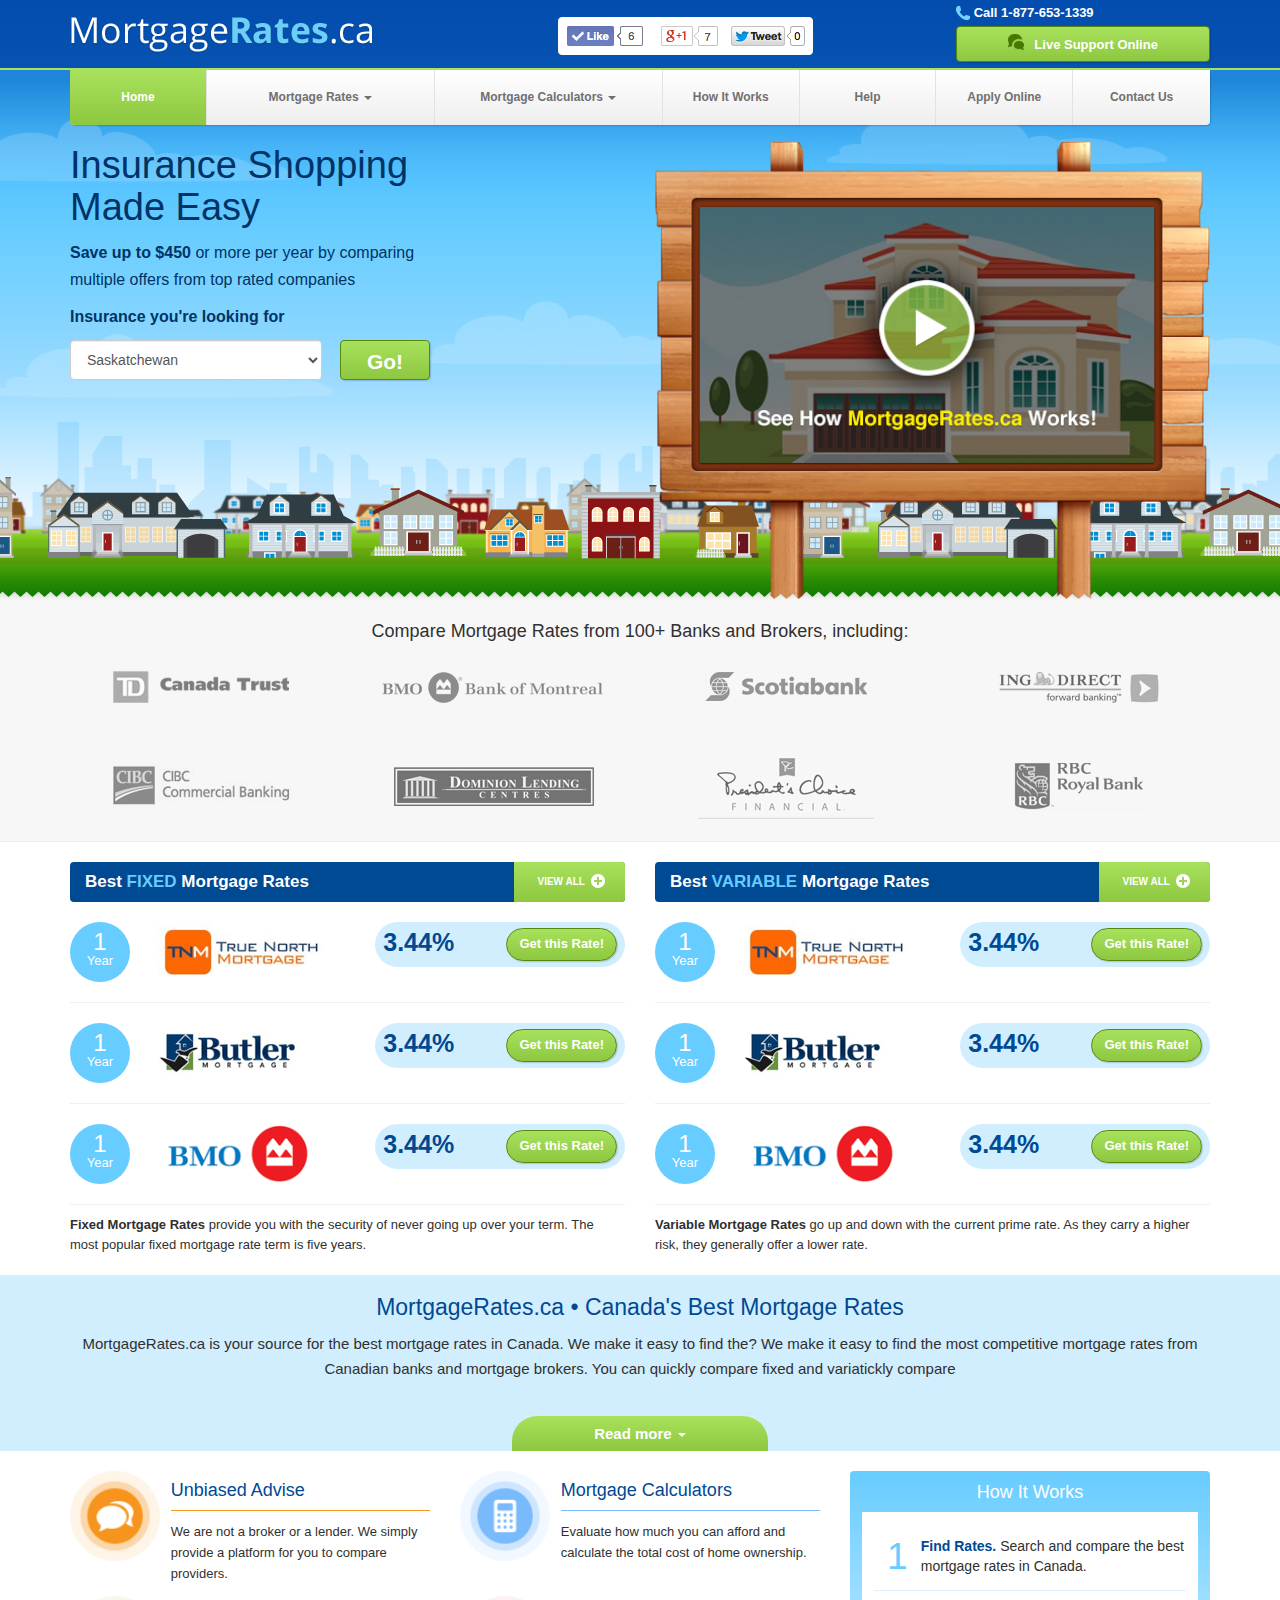
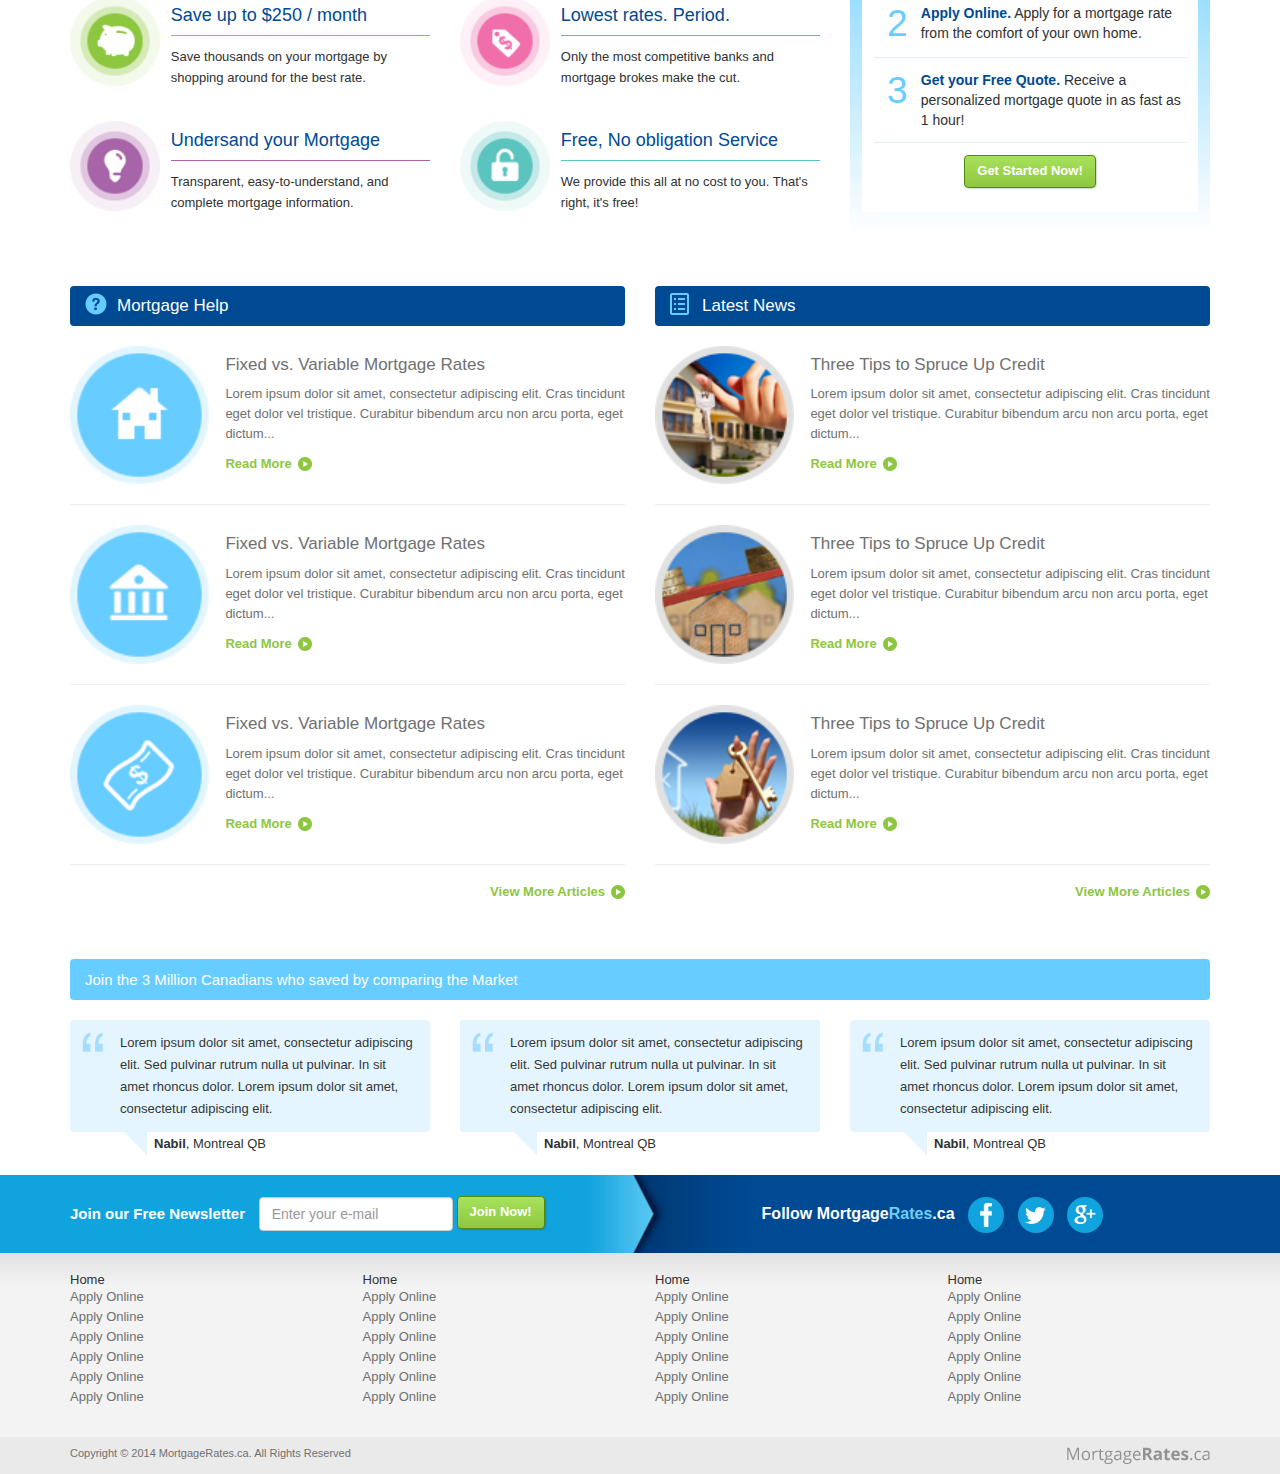
==== commit a37cb0ad: "Home Details" ====
--- a/index.html
+++ b/index.html
@@ -147,7 +147,7 @@
       </div>
     </div>
   </div>
-  <div id="banks-logos">
+  <div id="banks-logos" class="general-padding">
     <div class="container">
       <h4>Compare Mortgage Rates from 100+ Banks and Brokers, including:</h4>
       <div class="row">
@@ -164,7 +164,7 @@
       </div>
     </div>
   </div>
-  <div id="news">
+  <div id="news" class="general-padding">
     <div class="container">
       <div class="row">
         <div class="col-xs-12 col-sm-6 col-md-6 col-lg-6">
@@ -226,14 +226,14 @@
       </div>
     </div>
   </div>
-  <div class="more-info-box">
+  <div class="more-info-box general-padding">
     <div class="container">
       <h2>MortgageRates.ca &bull; Canada's Best Mortgage Rates</h2>
       <p>MortgageRates.ca is your source for the best mortgage rates in Canada. We make it easy to find the? We make it easy to find the most competitive mortgage rates from Canadian banks and mortgage brokers. You can quickly compare fixed and variatickly compare </p>
-      <a href="">Read more <b class="caret"></b></a>
-    </div>
-  </div>
-  <div id="home-tips">
+      <a href="" class="link-green">Read more <b class="caret"></b></a>
+    </div>
+  </div>
+  <div id="home-tips" class="general-padding">
     <div class="container">
       <div class="row">
         <div class="col-xs-12 col-sm-6 col-md-4 col-lg-4">
@@ -305,17 +305,17 @@
       </div>
     </div>
   </div>
-  <div id="home-articles">
+  <div id="home-articles" class="general-padding">
     <div class="container">
       <div class="row">
         <div class="col-xs-12 col-sm-6 col-md-6 col-lg-6">
-          <h5><span class="ctm-icon icon-1"></span>Latest News</h5>
+          <h5><span class="ctm-icon icon-1"></span>Mortgage Help</h5>
           <article class="home-article home-article-1">
             <img src="images/article-1.png" >
             <div>
               <h4>Fixed vs. Variable Mortgage Rates</h4>
               <p>Lorem ipsum dolor sit amet, consectetur adipiscing elit. Cras tincidunt eget dolor vel tristique. Curabitur bibendum arcu non arcu porta, eget dictum...</p>
-              <a href="" class="arrow-1">Read More</a>
+              <a href="" class="arrow-1 link-green">Read More</a>
             </div>
           </article>
           <article class="home-article home-article-2">
@@ -323,7 +323,7 @@
             <div>
               <h4>Fixed vs. Variable Mortgage Rates</h4>
               <p>Lorem ipsum dolor sit amet, consectetur adipiscing elit. Cras tincidunt eget dolor vel tristique. Curabitur bibendum arcu non arcu porta, eget dictum...</p>
-              <a href="" class="arrow-1">Read More</a>
+              <a href="" class="arrow-1 link-green">Read More</a>
             </div>
           </article>
           <article class="home-article home-article-3">
@@ -331,19 +331,19 @@
             <div>
               <h4>Fixed vs. Variable Mortgage Rates</h4>
               <p>Lorem ipsum dolor sit amet, consectetur adipiscing elit. Cras tincidunt eget dolor vel tristique. Curabitur bibendum arcu non arcu porta, eget dictum...</p>
-              <a href="" class="arrow-1">Read More</a>
-            </div>
-          </article>
-          <a href="" class="arrow-1">View More Articles</a>
+              <a href="" class="arrow-1 link-green">Read More</a>
+            </div>
+          </article>
+          <a href="" class="arrow-1 link-green">View More Articles</a>
         </div>
         <div class="col-xs-12 col-sm-6 col-md-6 col-lg-6">
-          <h5><span class="ctm-icon icon-2"></span>Mortgage Help</h5>
+          <h5><span class="ctm-icon icon-2"></span>Latest News</h5>
           <article class="home-article home-article-6">
             <img src="images/article-4.png" >
             <div>
               <h4>Three Tips to Spruce Up Credit</h4>
               <p>Lorem ipsum dolor sit amet, consectetur adipiscing elit. Cras tincidunt eget dolor vel tristique. Curabitur bibendum arcu non arcu porta, eget dictum...</p>
-              <a href="" class="arrow-1">Read More</a>
+              <a href="" class="arrow-1 link-green">Read More</a>
             </div>
           </article>
           <article class="home-article home-article-6">
@@ -351,7 +351,7 @@
             <div>
               <h4>Three Tips to Spruce Up Credit</h4>
               <p>Lorem ipsum dolor sit amet, consectetur adipiscing elit. Cras tincidunt eget dolor vel tristique. Curabitur bibendum arcu non arcu porta, eget dictum...</p>
-              <a href="" class="arrow-1">Read More</a>
+              <a href="" class="arrow-1 link-green">Read More</a>
             </div>
           </article>
           <article class="home-article home-article-6">
@@ -359,15 +359,15 @@
             <div>
               <h4>Three Tips to Spruce Up Credit</h4>
               <p>Lorem ipsum dolor sit amet, consectetur adipiscing elit. Cras tincidunt eget dolor vel tristique. Curabitur bibendum arcu non arcu porta, eget dictum...</p>
-              <a href="" class="arrow-1">Read More</a>
-            </div>
-          </article>
-          <a href="" class="arrow-1">View More Articles</a>
-        </div>
-      </div>
-    </div>
-  </div>
-  <div id="testimonials">
+              <a href="" class="arrow-1 link-green">Read More</a>
+            </div>
+          </article>
+          <a href="" class="arrow-1 link-green">View More Articles</a>
+        </div>
+      </div>
+    </div>
+  </div>
+  <div id="testimonials" class="general-padding">
     <div class="container hide-xs">
       <h5>Join the 3 Million Canadians who saved by comparing the Market</h5>
       <div class="row">
@@ -428,14 +428,14 @@
         </div>
         <div class="col-xs-12 col-sm-6 col-md-6 col-lg-6 social">
           <p><span class="break">Follow</span> Mortgage<span class="bold">Rates</span>.ca</p>
-          <a href=""><img src="images/social-1.png"></a>
-          <a href=""><img src="images/social-2.png"></a>
-          <a href=""><img src="images/social-3.png"></a>
-        </div>
-      </div>
-    </div>
-  </div>
-  <footer>
+          <a href="" class="social-icon social-fb">Facebook</a>
+          <a href="" class="social-icon social-tw">Twitter</a>
+          <a href="" class="social-icon social-gg">Google +</a>
+        </div>
+      </div>
+    </div>
+  </div>
+  <footer class="general-padding">
     <div class="container hide-xs">
       <div class="row">
         <div class="col-xs-12 col-sm-3 col-md-3 col-lg-3">
--- a/styles/styles.css
+++ b/styles/styles.css
@@ -5,6 +5,11 @@
 }
 a:hover {
   text-decoration: none;
+}
+
+.general-padding {
+  padding-top: 20px;
+  padding-bottom: 20px;
 }
 
 /* Helpers ----------- */
@@ -18,7 +23,6 @@
   display: inline-block;
   line-height: 14px;
   padding-right: 20px;
-  color: #8dc63f;
   font-weight: bold;
 }
 
@@ -48,32 +52,59 @@
  width: 100%;
 }
 
-/*Buttons*/
+/*Buttons and Links*/
 .btn {
   box-shadow: 1px 1px 3px -2px #000000;
   font-size: 13px;
   font-weight: bold;;
 }
 
-.btn.green-gradient, 
+.btn.green-gradient {
+  border: 1px solid #55890d;
+}
+
+.btn.green-gradient,
+.news-box .title a,
+.more-info-box .container > a,
 .nav-container .active > a, 
 .nav-container .active > a:hover,
 .navbar-collapse .navbar-nav li.active a,
 .navbar-collapse .navbar-nav li.active a:hover {
-  background: rgba(169,227,93,1);
-  background: -moz-linear-gradient(top, rgba(169,227,93,1) 0%, rgba(142,198,63,1) 100%);
-  background: -webkit-gradient(left top, left bottom, color-stop(0%, rgba(169,227,93,1)), color-stop(100%, rgba(142,198,63,1)));
-  background: -webkit-linear-gradient(top, rgba(169,227,93,1) 0%, rgba(142,198,63,1) 100%);
-  background: -o-linear-gradient(top, rgba(169,227,93,1) 0%, rgba(142,198,63,1) 100%);
-  background: -ms-linear-gradient(top, rgba(169,227,93,1) 0%, rgba(142,198,63,1) 100%);
-  background: linear-gradient(to bottom, rgba(169,227,93,1) 0%, rgba(142,198,63,1) 100%);
-  filter: progid:DXImageTransform.Microsoft.gradient( startColorstr='#a9e35d', endColorstr='#8ec63f', GradientType=0 );
+  background: #a8e25c;
+  background: -moz-linear-gradient(top,  #a8e25c 0%, #8ec740 99%);
+  background: -webkit-gradient(linear, left top, left bottom, color-stop(0%,#a8e25c), color-stop(99%,#8ec740));
+  background: -webkit-linear-gradient(top,  #a8e25c 0%,#8ec740 99%);
+  background: -o-linear-gradient(top,  #a8e25c 0%,#8ec740 99%);
+  background: -ms-linear-gradient(top,  #a8e25c 0%,#8ec740 99%);
+  background: linear-gradient(to bottom,  #a8e25c 0%,#8ec740 99%);
+  filter: progid:DXImageTransform.Microsoft.gradient( startColorstr='#a8e25c', endColorstr='#8ec740',GradientType=0 );
   color: #FFFFFF;
+}
+
+.btn.green-gradient:hover,
+.news-box .title a:hover,
+.more-info-box .container > a:hover {
+  background: #92d347;
+  background: -moz-linear-gradient(top,  #92d347 0%, #7bba31 99%);
+  background: -webkit-gradient(linear, left top, left bottom, color-stop(0%,#92d347), color-stop(99%,#7bba31));
+  background: -webkit-linear-gradient(top,  #92d347 0%,#7bba31 99%);
+  background: -o-linear-gradient(top,  #92d347 0%,#7bba31 99%);
+  background: -ms-linear-gradient(top,  #92d347 0%,#7bba31 99%);
+  background: linear-gradient(to bottom,  #92d347 0%,#7bba31 99%);
+  filter: progid:DXImageTransform.Microsoft.gradient( startColorstr='#92d347', endColorstr='#7bba31',GradientType=0 );
 }
 
 .nav-container .active > a:hover, 
 .navbar-collapse .navbar-nav li.active a:hover {
   color: #FFFFFF;
+}
+
+.link-green {
+  color: #8dc63f;
+}
+
+.link-green:hover {
+  color: #6bb309;
 }
 
 /*Icons*/
@@ -117,6 +148,37 @@
 
 .icon-2 {
   background: url("../images/icon-2.png") no-repeat scroll 0 50% rgba(0, 0, 0, 0);
+}
+
+.social-icon {
+  border-radius: 50px;
+  display: inline-block;
+  height: 36px;
+  width: 36px;
+  background-color: #11a3dd;
+  text-indent: -9999px;
+}
+
+.social-icon:hover {
+  background-color: #44c4f7;
+}
+
+.social-icon.social-fb {
+  background-image: url("../images/social-1.png");
+  background-repeat: no-repeat;
+  background-position: 50% 50%;
+}
+
+.social-icon.social-tw {
+  background-image: url("../images/social-2.png");
+  background-repeat: no-repeat;
+  background-position: 50% 50%;
+}
+
+.social-icon.social-gg {
+  background-image: url("../images/social-3.png");
+  background-repeat: no-repeat;
+  background-position: 50% 50%;
 }
 
 /*Navigation*/
@@ -248,9 +310,10 @@
 /*SUBMENU*/
 
 .nav-container nav > ul > li > ul {
+  box-shadow: 1px 1px 3px -2px #000000;
   display: none;
+  left: 0;
   position: absolute;
-  left: 0;
   top: 55px;
   width: 150%;
   z-index: 2;
@@ -349,19 +412,21 @@
 }
 
 #video img {
+  bottom: 3px;
+  position: relative;
   width: 100%;
 }
 
 /*Banks Logos*/
 #banks-logos {
-  padding: 25px 0;
   background-color: #f7f7f7;
   border-bottom: 1px solid #ebebeb;
 }
 
 #banks-logos h4 {
-  color: #303030;
-  text-align: center;
+ color: #303030;
+ margin-top: 0;
+ text-align: center;
 }
 
 #banks-logos div {
@@ -382,10 +447,6 @@
 }
 
 /*NEWS*/
-#news {
-  padding: 25px 0;
-}
-
 .news-box .title {
   background-color: #004993;
   border-radius: 4px;
@@ -403,14 +464,12 @@
 }
 
 .news-box .title a {
-  color: #ffffff;
   font-size: 10px;
   text-transform: uppercase;
   position: absolute;
   width: 20%;
   right: 0;
   top: 0;
-  background-color: #8dc63f;
   text-align: center;
   border-top-right-radius: 4px;
   border-bottom-right-radius: 4px;
@@ -487,9 +546,9 @@
 /* More Info Box ----------- */
 .more-info-box {
   background-color: #d1eeff;
-  padding: 25px 0 60px;
   position: relative;
   text-align: center;
+  padding-bottom: 60px;
 }
 
 .more-info-box h2 {
@@ -505,10 +564,8 @@
 }
 
 .more-info-box .container > a {
-  background-color: #8dc63f;
   border-radius: 25px 25px 0 0;
   bottom: 0;
-  color: #ffffff;
   display: block;
   font-size: 15px;
   font-weight: bold;
@@ -520,9 +577,6 @@
 }
 
 /* Home Tips ----------- */
-#home-tips {
-  padding: 25px 0;
-}
 #home-tips .home-tip {
   min-height: 125px;
   overflow: hidden;
@@ -603,6 +657,7 @@
 #how-it-works ul {
   background-color: #FFFFFF;
   padding: 12px;
+  overflow: hidden;
 }
 
 #how-it-works ul li {
@@ -643,10 +698,6 @@
 }
 
 /* Home Articles ----------- */
-#home-articles {
-  padding: 25px 0;
-}
-
 #home-articles .row > div {
   overflow: hidden;
 }
@@ -698,10 +749,6 @@
 }
 
 /* Testimonials ----------- */
-#testimonials {
-  padding: 25px 0;
-}
-
 #testimonials h5 {
   background-color: #67ccff;
   border-radius: 4px;
@@ -717,7 +764,7 @@
   border: none;
   padding: 0;
   margin: 0;
-  font-size: 14px;
+  font-size: 13px;
   line-height: 22px;
   color: #343535;
   padding: 12px;
@@ -793,6 +840,14 @@
 
 #news-letter .social p .bold {
   color: #6dcff6;
+}
+
+#news-letter .social a {
+  vertical-align: middle;
+}
+
+#news-letter .social a:last-child {
+  margin: 0;
 }
 
 #news-letter input[type="email"] {
@@ -816,7 +871,6 @@
   background: linear-gradient(to bottom,  #e2e2e2 0%,#f3f3f3 18%);
   filter: progid:DXImageTransform.Microsoft.gradient( startColorstr='#e2e2e2', endColorstr='#f3f3f3',GradientType=0 );
   line-height: 20px;
-  padding: 25px 0;
 }
 footer h6 {
   font-size: 13px;
@@ -930,7 +984,7 @@
     display: block;
   }
 
-  #news-letter .social img {
+  #news-letter .social a {
     vertical-align: top;
   }
 
@@ -1005,6 +1059,9 @@
     font-size: 30px;
     line-height: normal;
   }
+  #video img {
+    bottom: 4px;
+  }
 }
 
 /* Between Medium and Small ----------- */
@@ -1021,6 +1078,27 @@
   .news-box .title a {
     width: 30%;
   }
+
+  #how-it-works ul li {
+    float: left;
+    border-bottom: none;
+    border-right: 1px solid #e5eff9;
+    width: 33.33%;
+    min-height: 105px;
+  }
+  #how-it-works ul li:nth-child(3) {
+    border-right: none;
+  }
+  #how-it-works ul li:last-child {
+    border-right: medium none;
+    float: none;
+    min-height: 0;
+    width: 100%;
+  }
+
+  .home-article {
+    min-height: 208px;
+  }
 }
 /* Between Large and Medium ----------- */
 @media (min-width: 992px) and (max-width: 1200px) { }
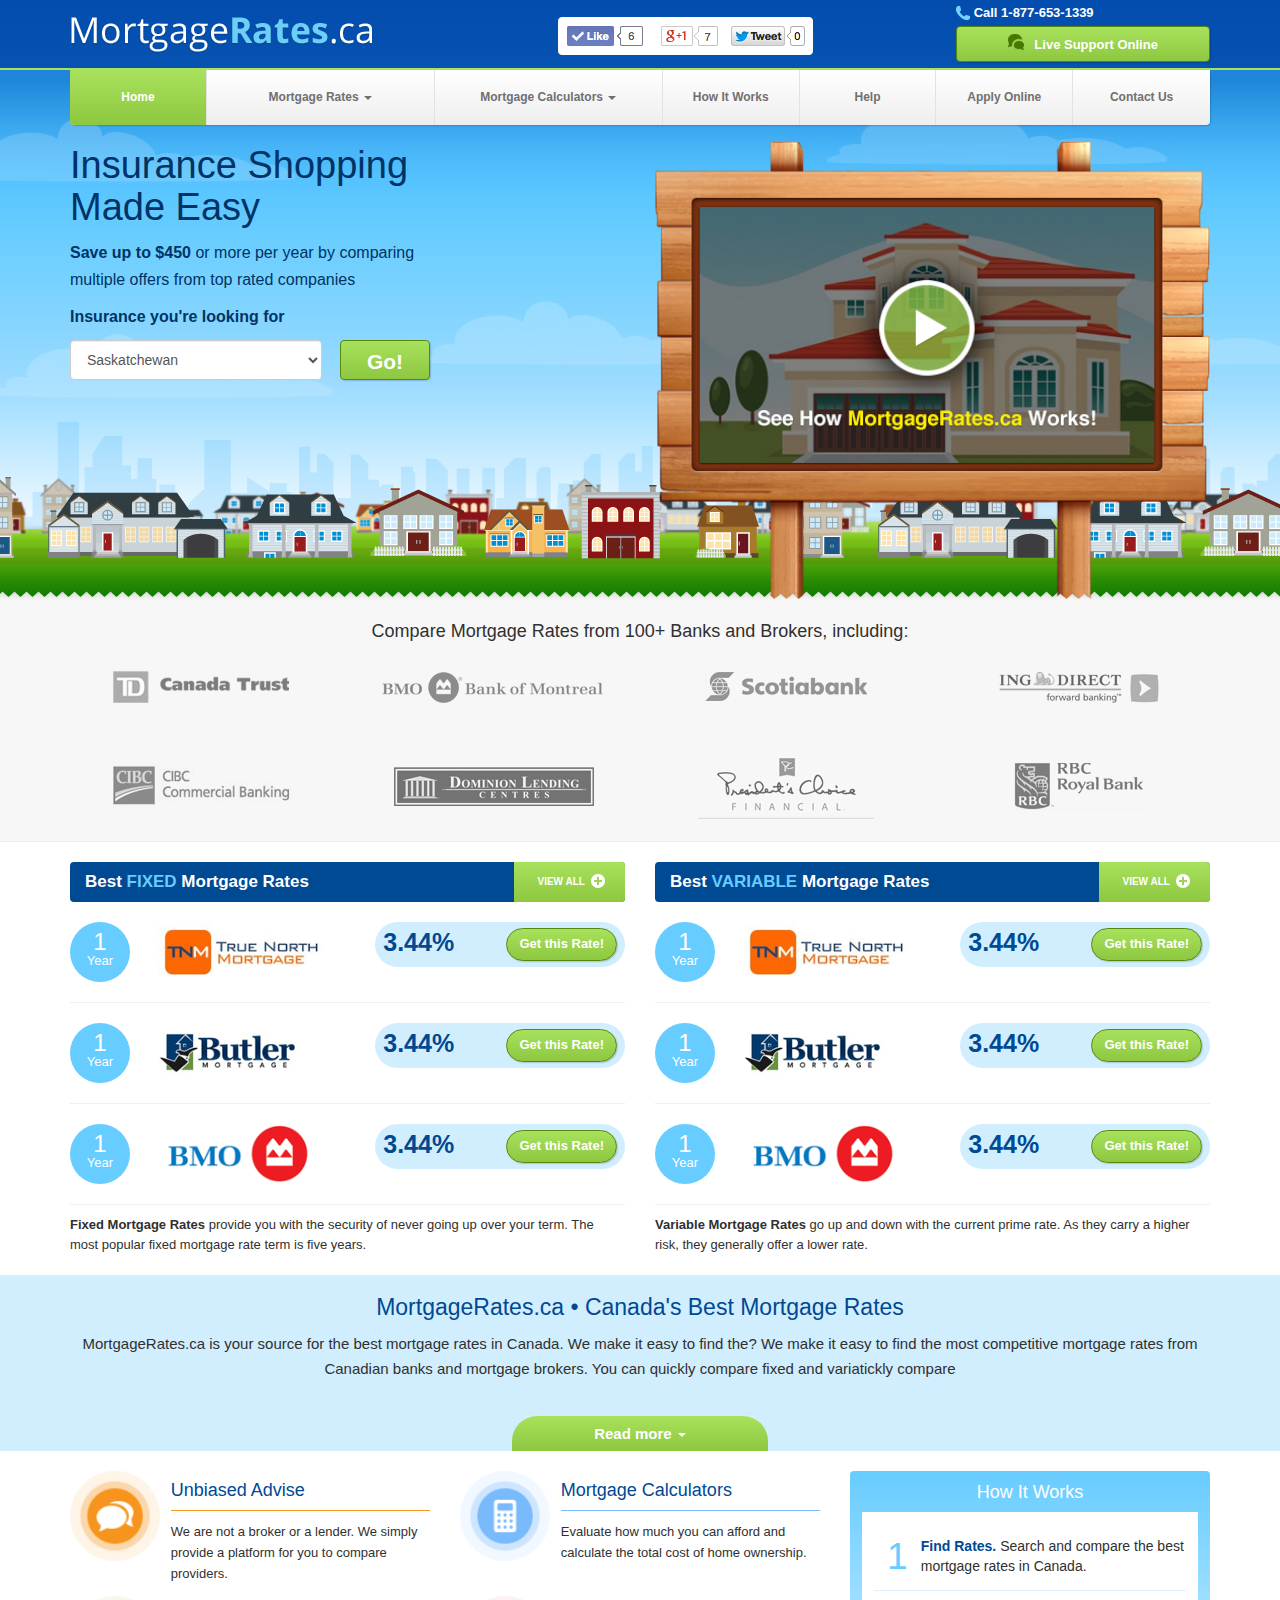
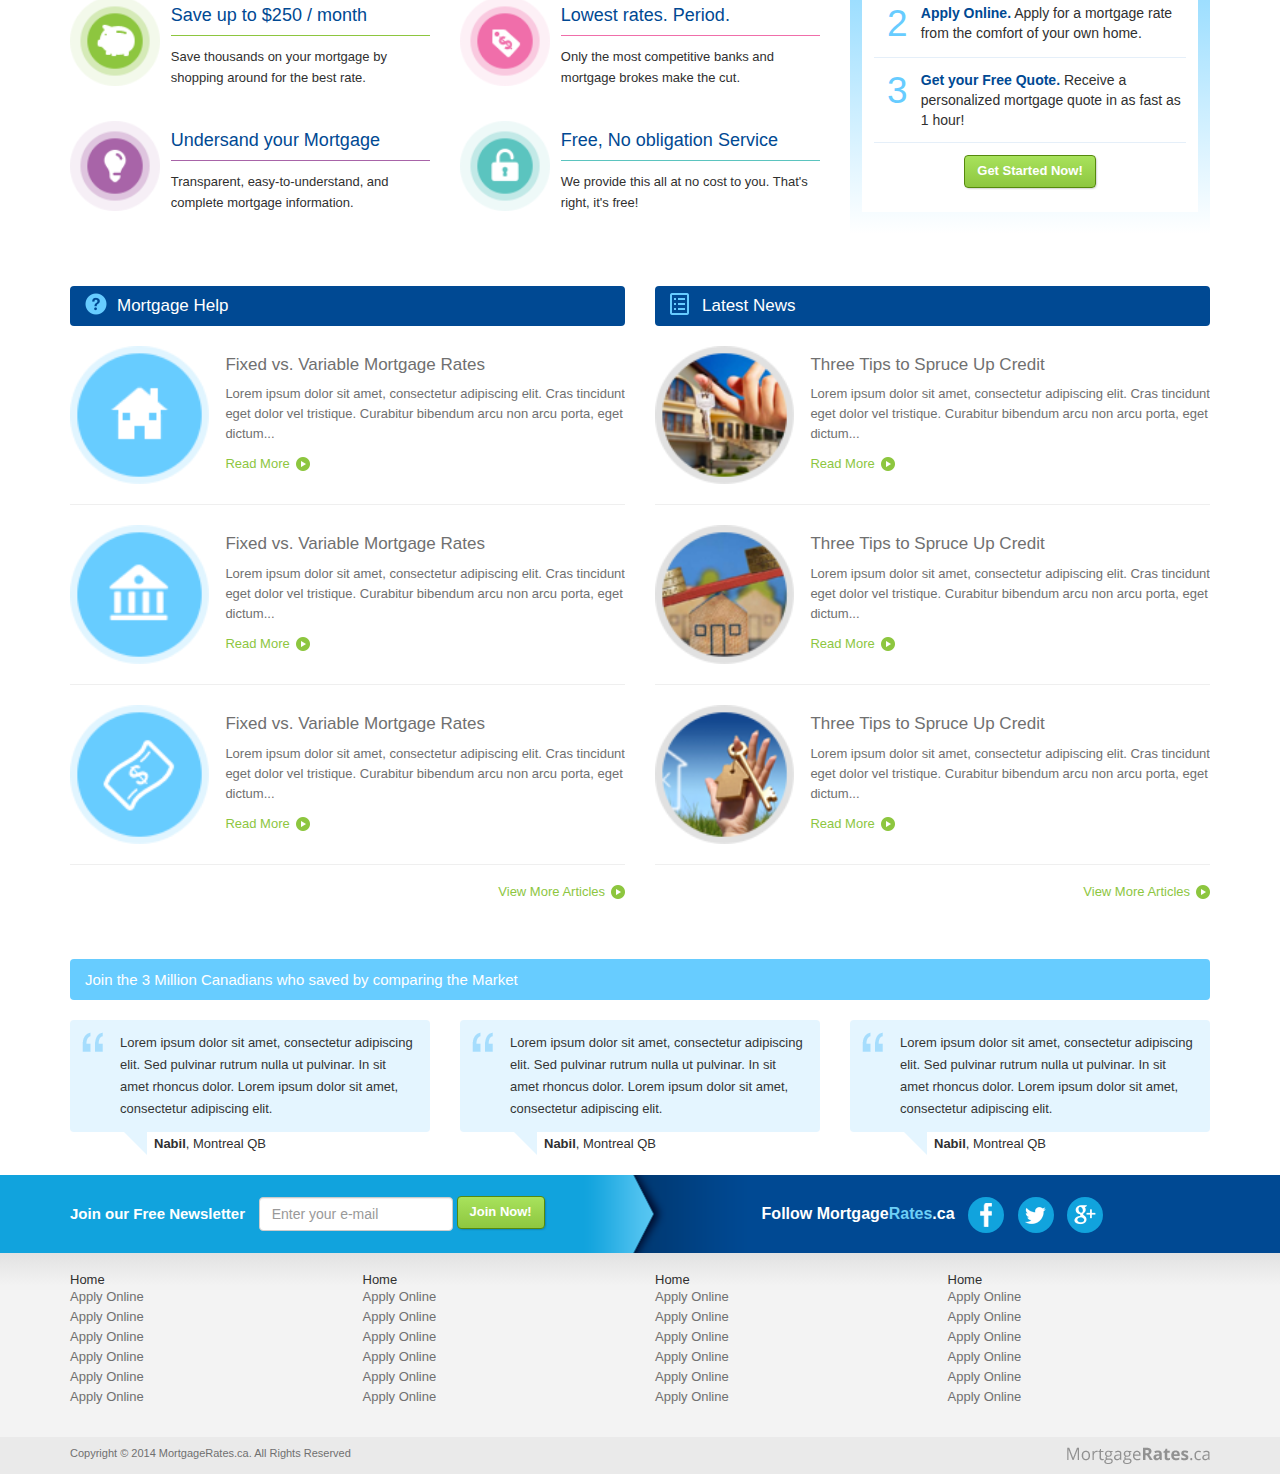
==== commit f9c0382c: "Blog Page" ====
--- a/index.html
+++ b/index.html
@@ -85,7 +85,7 @@
       </div>
     </div>
   </header>
-  <div id="home-top">
+  <div id="top" class="home">
     <div class="nav-container hide-xs">
       <div class="container">
         <nav>
@@ -117,7 +117,7 @@
         </nav>
       </div>
     </div>
-    <div class="home">
+    <div class="home-top">
       <div class="container">
         <div class="row">
           <div class="col-xs-12 col-sm-6 col-md-5 col-lg-4">
--- a/styles/styles.css
+++ b/styles/styles.css
@@ -3,13 +3,31 @@
   font-size: 13px;
   color: #303030;
 }
+
+a {
+  color: #8dc63f;
+}
+
 a:hover {
   text-decoration: none;
+  color: #6bb309;
 }
 
 .general-padding {
   padding-top: 20px;
   padding-bottom: 20px;
+}
+
+.nav > li > a {
+  color: #636363;
+}
+.nav > li.active > a {
+  background-color: #a3de57;
+  font-weight: bold;
+}
+
+.nav > li.active > a:hover {
+  background-color: #a3de57;
 }
 
 /* Helpers ----------- */
@@ -23,7 +41,6 @@
   display: inline-block;
   line-height: 14px;
   padding-right: 20px;
-  font-weight: bold;
 }
 
 /*HEADER*/
@@ -128,6 +145,13 @@
   width: 16px;
 }
 
+.icon-bubbles-2 {
+  background: url("../images/icon-bubbles-2.png") no-repeat scroll 0 0 rgba(0, 0, 0, 0);
+  height: 16px;
+  margin-right: 7px;
+  width: 16px;
+}
+
 .icon-plus {
   background: url("../images/icon-plus.png") no-repeat scroll 0 0 rgba(0, 0, 0, 0);
   height: 14px;
@@ -148,6 +172,15 @@
 
 .icon-2 {
   background: url("../images/icon-2.png") no-repeat scroll 0 50% rgba(0, 0, 0, 0);
+}
+
+.icon-4 {
+  background: url("../images/icon-4.png") no-repeat scroll 0 50% rgba(0, 0, 0, 0);
+  display: inline-block;
+  height: 14px;
+  vertical-align: sub;
+  width: 16px;
+  margin-right: 10px;
 }
 
 .social-icon {
@@ -367,40 +400,77 @@
   border: none;
 }
 
+/*Top*/
+#top {
+  background: url("../images/main-bg.png") repeat-x scroll center bottom #36a3ec;
+  min-height: 138px;
+}
+
+.page-title {
+  overflow: hidden;
+  padding-top: 20px;
+}
+
+.page-title h1 {
+  color: #003366;
+  font-size: 30px;
+  line-height: normal;
+  float: left;
+  margin: 0;
+}
+
+.page-title .search-form {
+  float: right;
+  width: 20%;
+}
+
+.search-form > div {
+  background: url("../images/icon-3.png") no-repeat scroll 5% 50% #ffffff;
+  border-radius: 4px;
+  padding: 5px 5px 5px 40px;
+}
+
+.search-form .form-control {
+  border: none;
+  transition: none;
+  box-shadow: none;
+}
+
 /*HOME*/
-#home-top {
+
+#top.home {
   background: url("../images/home-bg.png") repeat-x scroll center bottom #1f86db;
 }
 
-.home {
+.home-top {
   color: #003365;
 }
 
-.home h1 {
+.home-top h1 {
   font-size: 38px;
 }
 
-.home p {
+.home-top p {
   line-height: 27px;
   font-size: 16px;
 }
 
-.home .home-form {
+.home-top .home-form {
   padding-bottom: 20px;
 }
 
-.home .home-form select {
+.home-top .home-form select {
   height: 40px;
 }
 
-.home .home-form .form-group {
+.home-top .home-form .form-group {
   float: left;
   margin: 0;
   width: 70%;
 
 }
 
-.home .home-form .btn {
+.home-top .home-form .btn {
   float: right;
   font-size: 21px;
   height: 40px;
@@ -908,6 +978,269 @@
   margin: 0;
 }
 
+/* Page General ----------- */
+.page {
+  border: 1px solid #e1e1e1;
+  box-shadow: 0 0 3px 0px #e1e1e1;
+  border-radius: 5px;
+}
+
+/* Blog Page ----------- */
+.post {
+  overflow: hidden;
+  padding: 20px;
+  border-bottom: 1px solid #ebebeb;
+}
+
+.post:last-child {
+  border-bottom: none;
+}
+
+.post > img {
+  float: left;
+  max-width: 25%;
+}
+
+.post > div {
+  width: 75%;
+  padding-left: 14px;
+  float: left;
+}
+
+.post p {
+  line-height: 21px;
+}
+
+.post h2 {
+  margin-top: 0;
+}
+
+.post .meta {
+  overflow: hidden;
+}
+
+.post .meta a.link-green {
+  float: right;
+  margin-top: 5px;
+}
+
+.blog-pagination {
+  display: inline-block;
+  margin: 0;
+}
+
+.blog-pagination > li {
+  display: inline-block;
+  margin: 0 3px;
+}
+
+.blog-pagination > li:first-child {
+  margin-left: 0;
+}
+
+.blog-pagination > li:last-child {
+  margin-right: 0;
+}
+
+.blog-pagination > li > a {
+  display: inline-block;
+  background-color: #e1e1e1;
+  border-radius: 50px;
+  color: #303030;
+  height: 23px;
+  width: 23px;
+  text-align: center;
+  line-height: 23px;
+}
+
+.blog-pagination > li > a:hover {
+  background-color: #cccccc;
+}
+
+.blog-pagination > li.active > a {
+  background-color: #8dc63f;
+  color: #FFFFFF;
+}
+
+.post > .blog-pagination {
+  float: right;
+}
+
+/*ASIDE*/
+
+.widget {
+  margin-bottom: 15px;
+}
+
+.widget.news-letter {
+  background-color: #e4f5ff;
+  border-radius: 4px;
+  padding: 20px;
+}
+
+.widget.news-letter > * {
+  margin-bottom: 10px;
+}
+.widget.news-letter h4 {
+  color: #003366;
+  margin-top: 0;
+}
+
+.widget.news-letter .news-form {
+  margin-bottom: 0;
+  overflow: hidden;
+}
+
+.widget.news-letter .news-form input[type="email"] {
+  width: 65%;
+}
+
+
+.widget.news-letter .news-form .btn {
+  width: 30%;
+  float: right;
+}
+
+.widget.news-letter .news-form > * {
+  float: left;
+}
+
+.widget.news-letter p {
+  font-weight: bold;
+}
+
+.widget > h3 {
+  margin: 0;
+  background-color: #e4f5ff;
+  border-radius: 4px;
+  font-size: 14px;
+  color: #003366;
+  height: 34px;
+  line-height: 34px;
+  padding: 0 10px;
+  margin-bottom: 15px;
+}
+
+.widget.faq > h3,
+.widget.categories > h3 {
+  margin-bottom: 0;
+}
+
+.widget > h3 .glyphicon {
+  color: #67ccff;
+  margin-right: 10px;
+}
+
+.widget:last-child {
+  margin-bottom: 0;
+}
+
+.widget article {
+  margin-bottom: 15px;
+  padding-bottom: 15px;
+  border-bottom: 1px solid #e9e9e9;
+  overflow: hidden;
+}
+
+.widget article:last-child {
+  margin-bottom: 0;
+  border-bottom: none;
+}
+
+.widget article > img {
+  float: left;
+  max-width: 25%;
+}
+
+.widget article .meta {
+  margin-bottom: 15px;
+}
+
+.widget article .meta h2 {
+  font-size: 14px;
+  line-height: normal;
+}
+
+.widget article .meta p {
+  line-height: normal;
+  font-size: 12px;
+  color: #898989;
+}
+
+.widget article .meta > * {
+  margin: 0;
+  margin-bottom: 5px;
+}
+
+.widget article div.excerpt {
+  width: 75%;
+  float: left;
+  line-height: 19px;
+  padding-left: 10px;
+}
+
+.widget.author ul {
+  overflow: hidden;
+  margin: 0
+}
+
+.widget.author ul li {
+  float: left;
+  line-height: normal;
+  margin-bottom: 10px;
+  overflow: hidden;
+  padding-right: 10px;
+  padding-top: 10px;
+  width: 50%;
+}
+.widget.author ul li img {
+  float: left;
+  margin-right: 10px;
+  margin-top: -10px;
+}
+.widget.author ul li a {
+  color: #636363;
+}
+
+.widget.asked ul li {
+  border-bottom: 1px solid #e9e9e9;
+  margin-bottom: 15px;
+  overflow: hidden;
+  padding-bottom: 15px;
+}
+
+.widget.asked ul li:last-child {
+  border-bottom: none;
+}
+
+.widget.asked ul li > img {
+  max-width: 25%;
+}
+
+.widget.asked ul li > div {
+  width: 75%;
+  padding-left: 10px;
+}
+
+.widget.asked ul li > * {
+  float: left;
+}
+
+.widget.asked ul li a {
+  color: #303030;
+  font-size: 14px;
+  font-weight: bold;
+  line-height: 21px;
+}
+
+.widget.asked ul li p {
+  line-height: normal;
+  margin: 0;
+  color: #707070;
+  margin-top: 10px;
+}
+
+
 /* iPhone ----------- */
 @media (max-width : 568px) {
   #banks-logos .container .row > div img {
@@ -921,6 +1254,37 @@
 
 /* XS ----------- */
 @media (max-width: 768px) {
+  aside {
+    margin-top: 20px;
+  }
+  .page-title {
+    padding: 0;
+  }
+
+  .page-title h1 {
+    line-height: 138px;
+    float: none;
+  }
+
+  .post {
+    text-align: center;
+  }
+
+  .post h2 {
+    font-size: 18px;
+  }
+
+  .post > * {
+    float: none !important;
+    width: auto !important;
+  }
+
+  .post > div {
+    padding: 0;
+    text-align: left;
+    padding-top: 20px;
+  }
+
   .hide-xs {
     display: none !important;
   }
@@ -986,9 +1350,11 @@
 
   #news-letter .social a {
     vertical-align: top;
-  }
-
-  .home {
+    height: 30px;
+    width: 30px;
+  }
+
+  .home-top {
     text-align: center;
   }
 }
@@ -1050,17 +1416,36 @@
     width: 50%;
   }
 
-  .home p {
+  .home-top p {
     font-size: 14px;
     line-height: 15px;
   }
 
-  .home h1 {
+  .home-top h1 {
     font-size: 30px;
     line-height: normal;
   }
   #video img {
     bottom: 4px;
+  }
+
+  .widget.news-letter .news-form input[type="email"] {
+    width: 100%;
+    margin-bottom: 10px;
+  }
+
+  .widget.news-letter .news-form .btn {
+    width: 100%;
+  }
+
+  .widget.author ul li {
+    float: none;
+    width: 100%;
+    padding-right: 0;
+  }
+
+  .widget > h3 {
+    font-size: 13px;
   }
 }
 
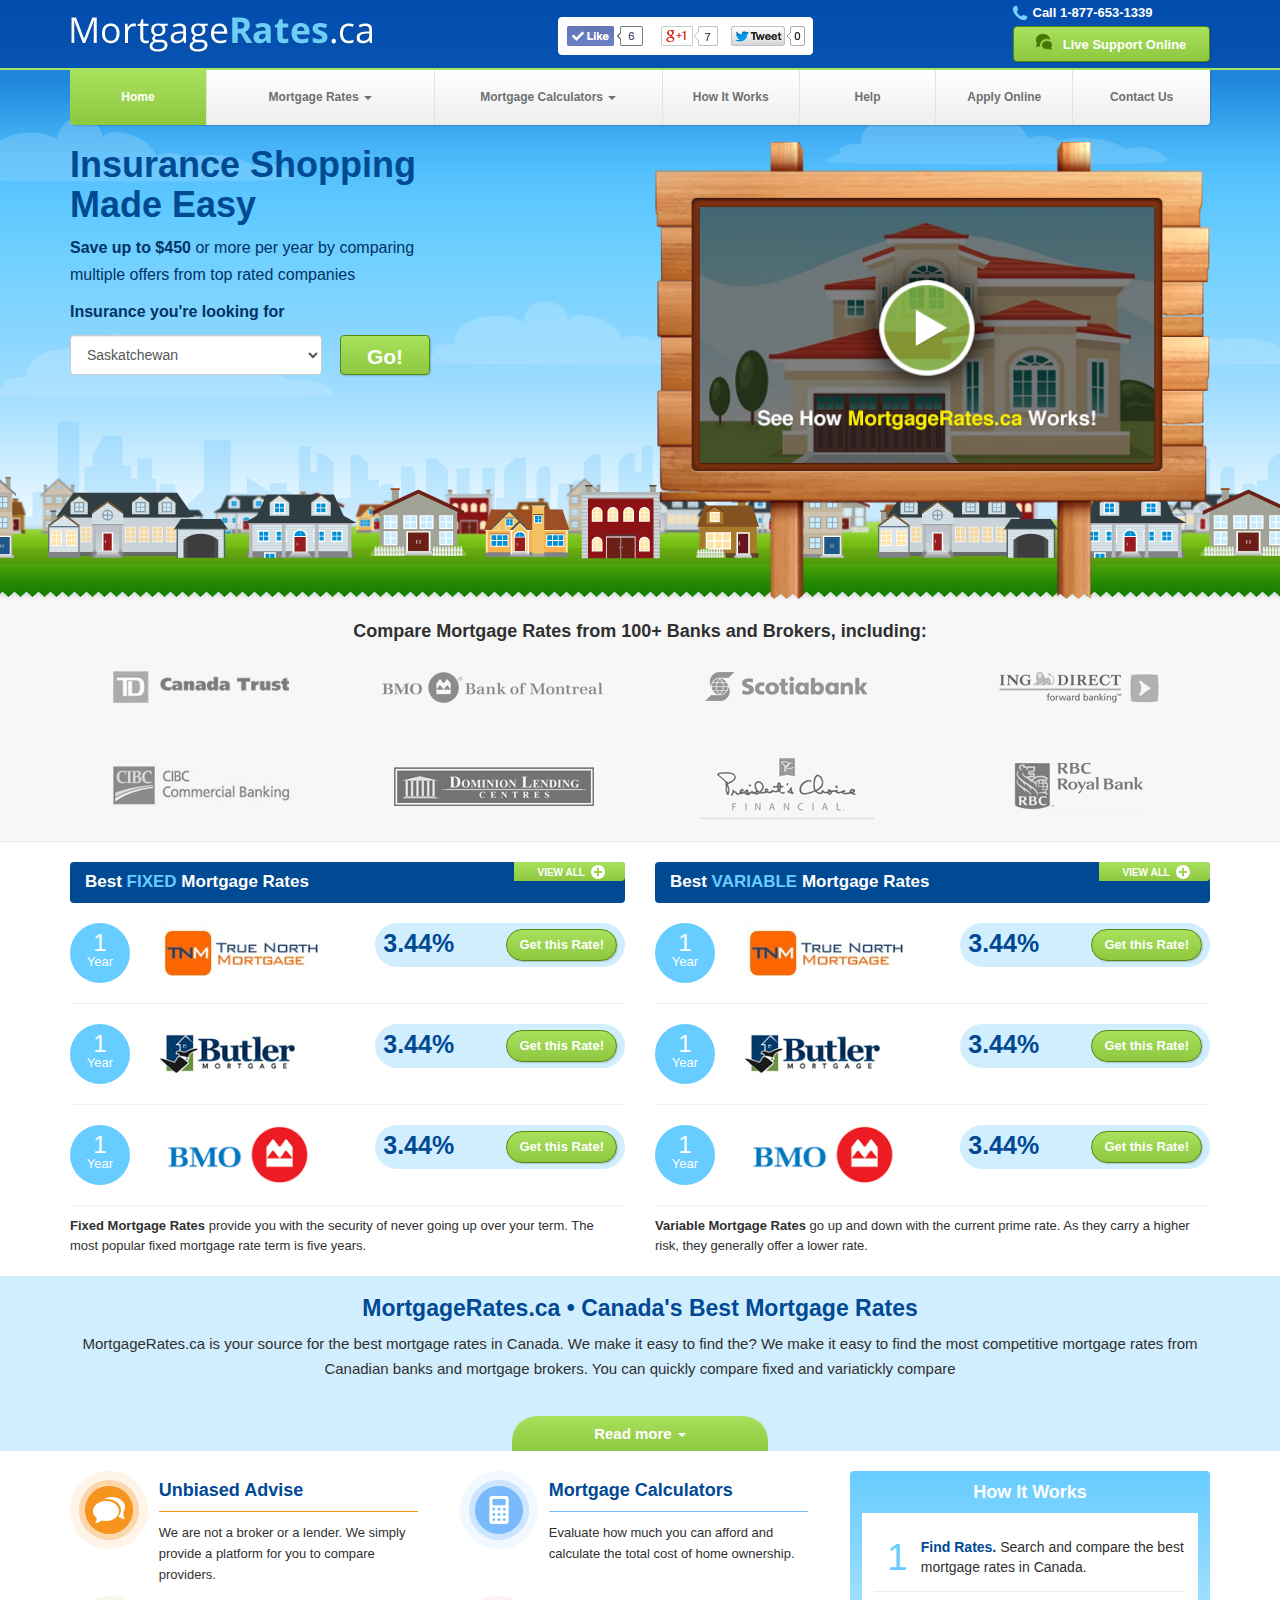
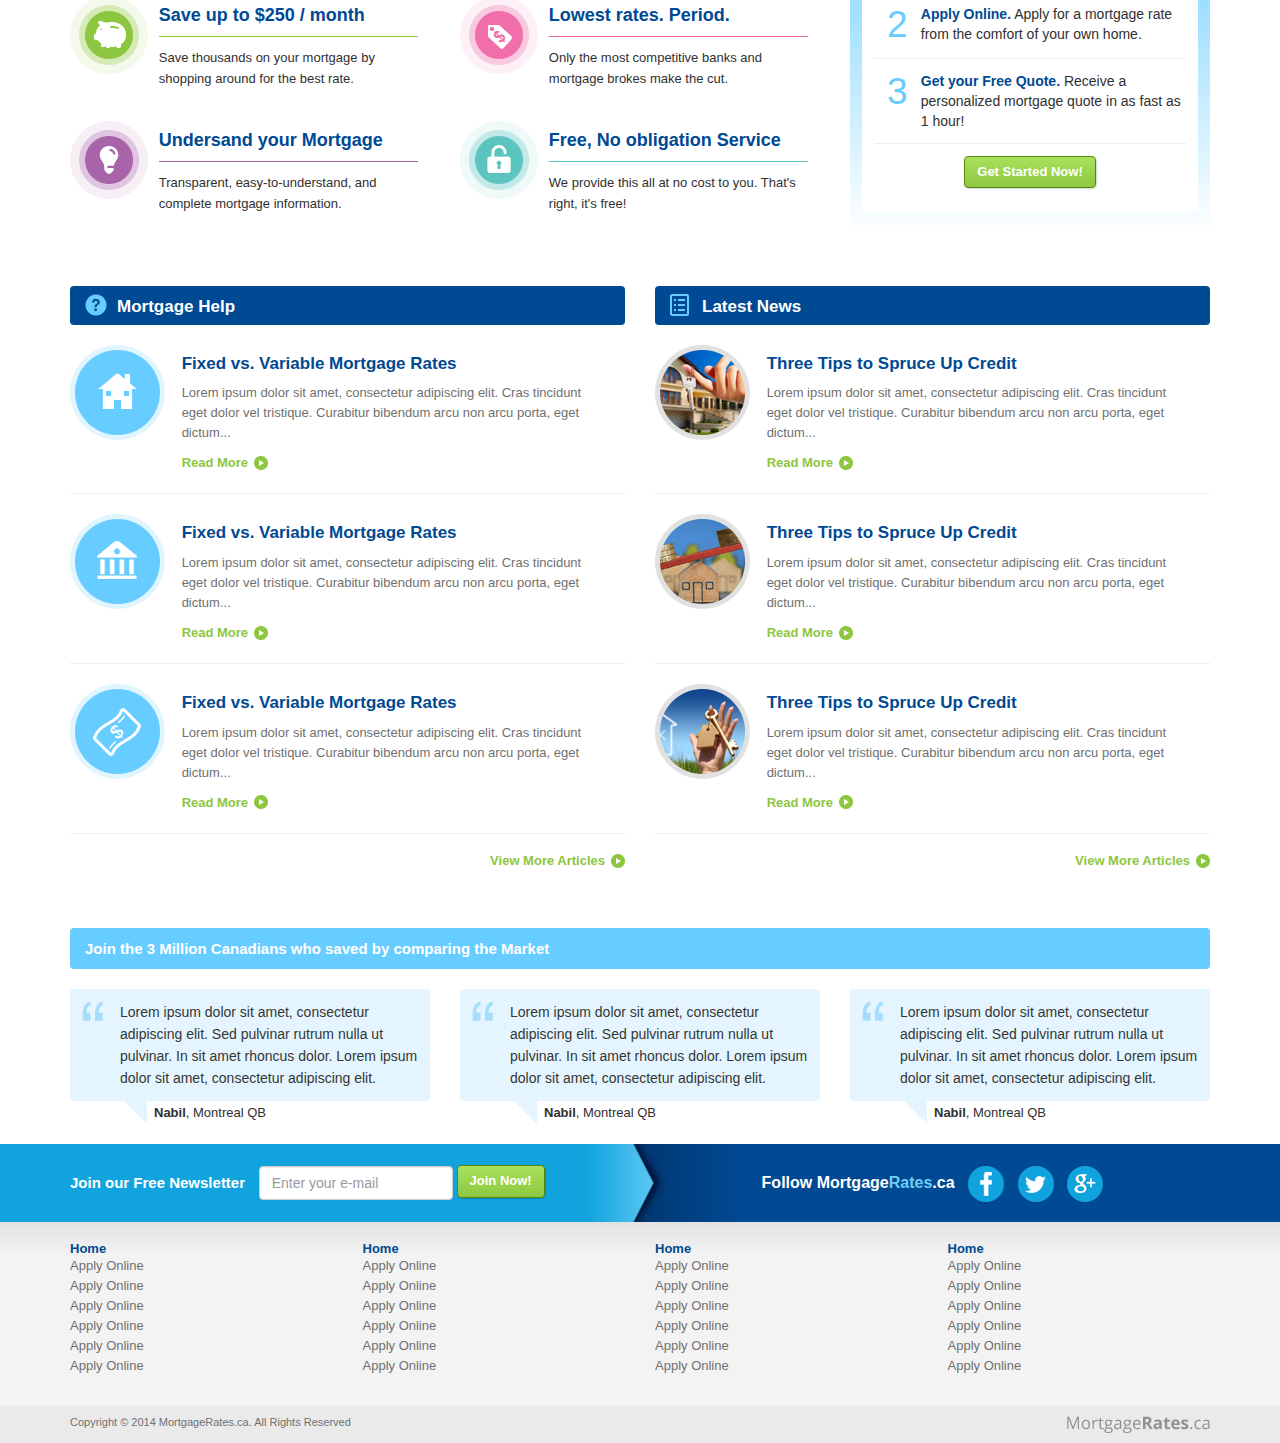
==== commit cb79e98e: "General Fixes" ====
--- a/index.html
+++ b/index.html
@@ -70,12 +70,12 @@
         </div>
         <div class="col-xs-7 col-sm-8 col-md-7 col-lg-7 hide-xs">
           <div class="row">
-            <div class="col-xs-7 col-sm-7 col-md-7 col-lg-7">
+            <div class="col-sm-7 col-md-8 col-lg-8">
               <img src="images/likes.png" />
             </div>
-            <div class="col-xs-5 col-sm-5 col-md-5 col-lg-5 contact">
+            <div class="col-sm-5 col-md-4 col-lg-4 contact">
               <span class="icon icon-phone">Call 1-877-653-1339</span>
-              <a class="btn green-gradient pull-right">
+              <a class="btn green-gradient">
                 <span class="glyphicon icon-bubbles"></span>
                 Live Support Online
               </a>
@@ -121,7 +121,7 @@
       <div class="container">
         <div class="row">
           <div class="col-xs-12 col-sm-6 col-md-5 col-lg-4">
-            <h1>Insurance Shopping Made Easy</h1>
+            <h1>Insurance Shopping <br>Made Easy</h1>
             <p><strong>Save up to $450</strong> or more per year by comparing multiple offers from top rated companies</p>
             <p><strong>Insurance you're looking for</strong></p>
 
@@ -372,16 +372,22 @@
       <h5>Join the 3 Million Canadians who saved by comparing the Market</h5>
       <div class="row">
         <div class="col-xs-12 col-sm-4 col-md-4 col-lg-4">
-          <blockquote><p>Lorem ipsum dolor sit amet, consectetur adipiscing elit. Sed pulvinar rutrum nulla ut pulvinar. In sit amet rhoncus dolor. Lorem ipsum dolor sit amet, consectetur adipiscing elit.<p></blockquote>
-          <cite><strong>Nabil</strong>, Montreal QB</cite>
+          <div class="testimonial">
+            <blockquote><p>Lorem ipsum dolor sit amet, consectetur adipiscing elit. Sed pulvinar rutrum nulla ut pulvinar. In sit amet rhoncus dolor. Lorem ipsum dolor sit amet, consectetur adipiscing elit.<p></blockquote>
+            <cite><strong>Nabil</strong>, Montreal QB</cite>
+          </div>
         </div>
         <div class="col-xs-12 col-sm-4 col-md-4 col-lg-4">
-          <blockquote><p>Lorem ipsum dolor sit amet, consectetur adipiscing elit. Sed pulvinar rutrum nulla ut pulvinar. In sit amet rhoncus dolor. Lorem ipsum dolor sit amet, consectetur adipiscing elit.<p></blockquote>
-          <cite><strong>Nabil</strong>, Montreal QB</cite>
+          <div class="testimonial">
+            <blockquote><p>Lorem ipsum dolor sit amet, consectetur adipiscing elit. Sed pulvinar rutrum nulla ut pulvinar. In sit amet rhoncus dolor. Lorem ipsum dolor sit amet, consectetur adipiscing elit.<p></blockquote>
+            <cite><strong>Nabil</strong>, Montreal QB</cite>
+          </div>
         </div>
         <div class="col-xs-12 col-sm-4 col-md-4 col-lg-4">
-          <blockquote><p>Lorem ipsum dolor sit amet, consectetur adipiscing elit. Sed pulvinar rutrum nulla ut pulvinar. In sit amet rhoncus dolor. Lorem ipsum dolor sit amet, consectetur adipiscing elit.<p></blockquote>
-          <cite><strong>Nabil</strong>, Montreal QB</cite>
+          <div class="testimonial">
+            <blockquote><p>Lorem ipsum dolor sit amet, consectetur adipiscing elit. Sed pulvinar rutrum nulla ut pulvinar. In sit amet rhoncus dolor. Lorem ipsum dolor sit amet, consectetur adipiscing elit.<p></blockquote>
+            <cite><strong>Nabil</strong>, Montreal QB</cite>
+          </div>
         </div>
       </div>
     </div>
@@ -394,16 +400,22 @@
             <!-- Wrapper for slides -->
             <div class="carousel-inner">
               <div class="item active">
-                <blockquote><p>Lorem ipsum dolor sit amet, consectetur adipiscing elit. Sed pulvinar rutrum nulla ut pulvinar. In sit amet rhoncus dolor. Lorem ipsum dolor sit amet, consectetur adipiscing elit.<p></blockquote>
-                <cite><strong>Nabil</strong>, Montreal QB</cite>
+                <div class="testimonial">
+                  <blockquote><p>Lorem ipsum dolor sit amet, consectetur adipiscing elit. Sed pulvinar rutrum nulla ut pulvinar. In sit amet rhoncus dolor. Lorem ipsum dolor sit amet, consectetur adipiscing elit.<p></blockquote>
+                  <cite><strong>Nabil</strong>, Montreal QB</cite>
+                </div>
               </div>
               <div class="item">
-                <blockquote><p>Lorem ipsum dolor sit amet, consectetur adipiscing elit. Sed pulvinar rutrum nulla ut pulvinar. In sit amet rhoncus dolor. Lorem ipsum dolor sit amet, consectetur adipiscing elit.<p></blockquote>
-                <cite><strong>Nabil</strong>, Montreal QB</cite>
+                <div class="testimonial">
+                  <blockquote><p>Lorem ipsum dolor sit amet, consectetur adipiscing elit. Sed pulvinar rutrum nulla ut pulvinar. In sit amet rhoncus dolor. Lorem ipsum dolor sit amet, consectetur adipiscing elit.<p></blockquote>
+                  <cite><strong>Nabil</strong>, Montreal QB</cite>
+                </div>
               </div>
               <div class="item">
-                <blockquote><p>Lorem ipsum dolor sit amet, consectetur adipiscing elit. Sed pulvinar rutrum nulla ut pulvinar. In sit amet rhoncus dolor. Lorem ipsum dolor sit amet, consectetur adipiscing elit.<p></blockquote>
-                <cite><strong>Nabil</strong>, Montreal QB</cite>
+                <div class="testimonial">
+                  <blockquote><p>Lorem ipsum dolor sit amet, consectetur adipiscing elit. Sed pulvinar rutrum nulla ut pulvinar. In sit amet rhoncus dolor. Lorem ipsum dolor sit amet, consectetur adipiscing elit.<p></blockquote>
+                  <cite><strong>Nabil</strong>, Montreal QB</cite>
+                </div>
               </div>
             </div>
             <ol class="carousel-indicators">
@@ -421,8 +433,8 @@
       <div class="row">
         <div class="col-xs-12 col-sm-6 col-md-6 col-lg-6">
           <form class="news-form">
-              <label >Join our Free Newsletter</label>
-              <input type="email" class="form-control" placeholder="Enter your e-mail">
+            <label >Join our Free Newsletter</label>
+            <input type="email" class="form-control" placeholder="Enter your e-mail">
             <button type="submit" class="btn green-gradient">Join Now!</button>
           </form>
         </div>
--- a/styles/styles.css
+++ b/styles/styles.css
@@ -13,6 +13,11 @@
   color: #6bb309;
 }
 
+h1, h2, h3, h4, h5, h6 {
+  color: #004993;
+  font-weight: bold;
+}
+
 .general-padding {
   padding-top: 20px;
   padding-bottom: 20px;
@@ -30,17 +35,117 @@
   background-color: #a3de57;
 }
 
+.table-striped > tbody > tr:nth-child(2n+1) > td, 
+.table-striped > tbody > tr:nth-child(2n+1) > th {
+  background-color: #f6fcff;
+  border-bottom: 1px solid #e2f2fb;
+  border-top: 1px solid #e2f2fb;
+}
+
+.table-striped > tbody > tr:nth-child(2n) > td, 
+.table-striped > tbody > tr:nth-child(2n) > th {
+ border: none;
+}
+
+.table > thead > tr > th {
+  border-bottom-width: 1px;
+}
+
+.site-title {
+  background-color: #004993;
+  border-radius: 4px;
+  color: #FFFFFF;
+  font-size: 14px;
+  margin: 0 0 15px;
+  padding: 10px 15px;
+}
+
+.shadow {
+  border: 1px solid #e1e1e1;
+  box-shadow: 0 0 3px 0px #e1e1e1;
+  border-radius: 5px;
+  margin-bottom: 20px;
+}
+
+.shadow:last-child {
+  margin-bottom: 0;
+}
+
+.circle-1,
+.circle-2 {
+  width: 37px;
+  height: 37px;
+  line-height: 37px;
+  display: inline-block;
+  text-align: center;
+  color: #FFFFFF;
+  font-size: 16px;
+  font-weight: bold;
+  border-radius: 50px;
+}
+
+.circle-1 {
+  background-color: #67ccff;
+}
+
+.circle-2 {
+  background-color: #8dc63f;
+}
+
 /* Helpers ----------- */
+
+.less-space {
+  margin: 0 -15px;
+}
 
 .show-xs {
   display: none;
 }
 
+.show-s {
+  display: none;
+}
+
+.show-m {
+  display: none;
+}
+
+.show-xl {
+  display: none;
+}
+
+.flag {
+  background: url("../images/icon-21.png") no-repeat scroll 0 50% rgba(0, 0, 0, 0);
+  line-height: 16px;
+  padding-left: 20px;
+}
+
 .arrow-1 {
   background: url("../images/arrow-1.png") no-repeat scroll 100% 50% rgba(0, 0, 0, 0);
-  display: inline-block;
   line-height: 14px;
   padding-right: 20px;
+}
+
+.arrow-2 {
+  background: url("../images/arrow-2.png") no-repeat scroll 100% 50% rgba(0, 0, 0, 0);
+  display: inline-block;
+  line-height: 20px;
+  padding-right: 25px;
+}
+
+.arrow-3 {
+  background: url("../images/arrow-3.png") no-repeat scroll 100% 50% rgba(0, 0, 0, 0);
+  display: inline-block;
+  line-height: normal;
+  padding-right: 15px;
+}
+
+.arrow-4 {
+  background: url("../images/arrow-4.png") no-repeat scroll 49% 51% #67CCFF;
+  border-radius: 50px;
+  display: block;
+  height: 20px;
+  width: 20px;
 }
 
 /*HEADER*/
@@ -65,8 +170,12 @@
 }
 
 header .contact .btn {
- margin-top: 5px;
- width: 100%;
+  margin-top: 5px;
+  width: 100%;
+}
+
+header .icon-phone {
+  color: #FFFFFF;
 }
 
 /*Buttons and Links*/
@@ -117,7 +226,8 @@
 }
 
 .link-green {
-  color: #8dc63f;
+  color: #8DC63F;
+  font-weight: bold;
 }
 
 .link-green:hover {
@@ -133,8 +243,13 @@
 
 .icon-phone {
   background: url("../images/icon-phone.png") no-repeat scroll 0 0 rgba(0, 0, 0, 0);
-  color: #FFFFFF;
-  padding-left: 18px;
+  padding-left: 20px;
+  line-height: 16px;
+}
+
+.icon-email {
+  background: url("../images/icon-email.png") no-repeat scroll 0 0 rgba(0, 0, 0, 0);
+  padding-left: 20px;
   line-height: 16px;
 }
 
@@ -183,6 +298,55 @@
   margin-right: 10px;
 }
 
+.icon-10 {
+  background: url("../images/icon-10.png") no-repeat scroll 0 50% rgba(0, 0, 0, 0);
+}
+
+.my-icon {
+  background-repeat: no-repeat;
+  background-position: 50% 50%;
+}
+
+.icon-11 {
+  background-image: url("../images/icon-11.png");
+}
+
+.icon-12 {
+  background-image: url("../images/icon-12.png");
+}
+
+.icon-13 {
+  background-image: url("../images/icon-13.png");
+}
+
+.icon-14 {
+  background-image: url("../images/icon-14.png");
+}
+
+.icon-15 {
+  background-image: url("../images/icon-15.png");
+}
+
+.icon-16 {
+  background-image: url("../images/icon-16.png");
+}
+
+.icon-17 {
+  background-image: url("../images/icon-17.png");
+}
+
+.icon-18 {
+  background-image: url("../images/icon-18.png");
+}
+
+.icon-19 {
+  background: url("../images/icon-19.png") no-repeat scroll 0 50% rgba(0, 0, 0, 0);
+}
+
+.icon-20 {
+  background: url("../images/icon-20.png") no-repeat scroll 0 50% rgba(0, 0, 0, 0);
+}
+
 .social-icon {
   border-radius: 50px;
   display: inline-block;
@@ -200,18 +364,65 @@
   background-image: url("../images/social-1.png");
   background-repeat: no-repeat;
   background-position: 50% 50%;
+  background-color: #4460a0;
+}
+
+.social-icon.social-fb:hover {
+  background-color: #5f78af;
 }
 
 .social-icon.social-tw {
   background-image: url("../images/social-2.png");
   background-repeat: no-repeat;
   background-position: 50% 50%;
+  background-color: #00aeef;
+}
+
+.social-icon.social-tw:hover {
+  background-color: #2cc2fa;
 }
 
 .social-icon.social-gg {
   background-image: url("../images/social-3.png");
   background-repeat: no-repeat;
   background-position: 50% 50%;
+}
+
+.social-icon.social-li {
+  background-image: url("../images/social-4.png");
+  background-repeat: no-repeat;
+  background-position: 50% 50%;
+  background-color: #007bb6;
+}
+
+.social-icon.social-li:hover {
+  background-color: #1b8ec5;
+}
+
+.social-icon.social-yt {
+  background-image: url("../images/social-5.png");
+  background-repeat: no-repeat;
+  background-position: 50% 50%;
+  background-color: #ed1c24;
+}
+
+.social-icon.social-yt:hover {
+  background-color: #f35157;
+}
+
+.icon-5 {
+  background: url("../images/icon-5.png") no-repeat scroll 100% 50% rgba(0, 0, 0, 0);
+  display: inline-block;
+  line-height: 14px;
+  padding-right: 20px;
+}
+
+/*SPRITES*/
+.sprite-1 {
+  background: url("../images/sprite-1.png") no-repeat scroll 0 100%;
+  height: 14px;
+  width: 14px;
+  display: inline-block;
 }
 
 /*Navigation*/
@@ -447,7 +658,7 @@
 }
 
 .home-top h1 {
-  font-size: 38px;
+  font-size: 36px;
 }
 
 .home-top p {
@@ -517,15 +728,14 @@
 }
 
 /*NEWS*/
-.news-box .title {
+.news-box .title,
+.find-rate .title {
   background-color: #004993;
   border-radius: 4px;
-  height: 40px;
-  line-height: 40px;
-  color: #ffffff;
+  color: #FFFFFF;
   font-size: 17px;
   font-weight: bold;
-  padding: 0 15px;
+  padding: 8px 15px;
   position: relative;
 }
 
@@ -647,59 +857,59 @@
 }
 
 /* Home Tips ----------- */
-#home-tips .home-tip {
+.home-tip {
   min-height: 125px;
   overflow: hidden;
 }
 
-#home-tips .home-tip > * {
+.home-tip > * {
   float: left;
 }
 
-#home-tips .home-tip > img {
-  width: 25%;
-}
-
-#home-tips .home-tip > div {
+.home-tip > img {
+  max-width: 25%;
+}
+
+.home-tip > div {
   padding-left: 3%;
   width: 75%;
 }
 
-#home-tips .home-tip h4 {
+.home-tip h4 {
   color: #004993;
   font-size: 18px;
 }
 
-#home-tips .home-tip p {
+.home-tip p {
   line-height: 21px;
 }
 
-#home-tips .home-tip h4 {
+.home-tip h4 {
   padding-bottom: 10px;
   border-bottom: 1px solid;
 }
 
-#home-tips .home-tip-1 h4 {
+.home-tip-1 h4 {
   border-color: #f7941d;
 }
 
-#home-tips .home-tip-2 h4 {
+.home-tip-2 h4 {
   border-color: #8dc63f;
 }
 
-#home-tips .home-tip-3 h4 {
+.home-tip-3 h4 {
   border-color: #a864a8;
 }
 
-#home-tips .home-tip-4 h4 {
+.home-tip-4 h4 {
   border-color: #79bafc;
 }
 
-#home-tips .home-tip-5 h4 {
+.home-tip-5 h4 {
   border-color: #f06eaa;
 }
 
-#home-tips .home-tip-6 h4 {
+.home-tip-6 h4 {
   border-color: #5bc4bf;
 }
 
@@ -781,12 +991,10 @@
 #home-articles h5 {
   background-color: #004993;
   border-radius: 4px;
-  color: #ffffff;
+  color: #FFFFFF;
   font-size: 17px;
-  height: 40px;
-  line-height: 40px;
-  padding: 0 15px;
-  margin: 0;
+  margin: 0;
+  padding: 8px 15px;
 }
 
 .home-article {
@@ -804,7 +1012,7 @@
 }
 
 .home-article > img {
-  width: 25%;
+  max-width: 25%;
 }
 
 .home-article > div {
@@ -829,24 +1037,25 @@
   padding: 12px 15px;
 }
 
-#testimonials blockquote {
+.testimonial blockquote {
   background: url('../images/quotes.png') no-repeat 12px 12px #e4f5ff;
   border: none;
   padding: 0;
   margin: 0;
   font-size: 13px;
-  line-height: 22px;
   color: #343535;
   padding: 12px;
   padding-left: 50px;
   border-radius: 4px;
 }
 
-#testimonials blockquote p {
-  margin: 0;
-}
-
-#testimonials cite {
+.testimonial blockquote p {
+  font-size: 14px;
+  line-height: 22px;
+  margin: 0;
+}
+
+.testimonial cite {
   background: url("../images/cite.png") no-repeat scroll 0 0 rgba(0, 0, 0, 0);
   display: inline-block;
   height: 23px;
@@ -856,19 +1065,22 @@
   position: relative;
 }
 
-#testimonials .carousel-indicators {
+.carousel-indicators {
   position: static;
   margin: 0;
   width: 100%;
   text-align: center;
 }
 
-#testimonials .carousel-indicators li {
+.carousel-indicators li {
   background-color: #e4f5ff;
   border-color: #e4f5ff;
-}
-
-#testimonials .carousel-indicators li.active {
+  height: 12px;
+  width: 12px;
+  margin: 0;
+}
+
+.carousel-indicators li.active {
   background-color: #8dc63f;
   border-color: #8dc63f;
 }
@@ -914,6 +1126,11 @@
 
 #news-letter .social a {
   vertical-align: middle;
+  background-color: #11a3dd;
+}
+
+#news-letter .social a:hover {
+  background-color: #44c4f7;
 }
 
 #news-letter .social a:last-child {
@@ -983,6 +1200,11 @@
   border: 1px solid #e1e1e1;
   box-shadow: 0 0 3px 0px #e1e1e1;
   border-radius: 5px;
+  margin-bottom: 20px;
+}
+
+.page:last-child {
+  margin-bottom: 0;
 }
 
 /* Blog Page ----------- */
@@ -1109,7 +1331,12 @@
   font-weight: bold;
 }
 
-.widget > h3 {
+.aside-accordion .panel-heading {
+  border-radius: 4px;
+}
+
+.widget > h3,
+.aside-accordion .panel-title {
   margin: 0;
   background-color: #e4f5ff;
   border-radius: 4px;
@@ -1121,12 +1348,46 @@
   margin-bottom: 15px;
 }
 
+.aside-accordion .panel-title:hover {
+  background-color: #d5effe;
+}
+
+.aside-accordion .panel-title {
+  margin-bottom: 0;
+}
+
+.aside-accordion .panel {
+  border: none;
+}
+
+.aside-accordion .panel-title > a {
+  display: block;
+  font-size: 13px;
+  outline: none;
+}
+
+.aside-accordion .panel-title > a > .arrow-4 {
+ float: right;
+ margin-top: 7px;
+}
+
+.aside-accordion .panel-title > a:hover {
+  color: #003366;
+}
+
+.aside-accordion .panel-body {
+ border: medium none !important;
+ padding: 0;
+ padding-top: 10px;
+}
+
 .widget.faq > h3,
 .widget.categories > h3 {
   margin-bottom: 0;
 }
 
-.widget > h3 .glyphicon {
+.widget > h3 .glyphicon,
+.aside-accordion .panel-title .glyphicon {
   color: #67ccff;
   margin-right: 10px;
 }
@@ -1240,6 +1501,1456 @@
   margin-top: 10px;
 }
 
+/* Blog Detail Page ----------- */
+.detail-page > .post > div {
+  float: none;
+  padding: 0;
+  width: 100%;
+}
+
+.detail-page > .post .meta {
+  border-top: 1px solid #f0f0f0;
+  border-bottom: 1px solid #f0f0f0;
+  line-height: 38px;
+  margin-bottom: 18px;
+}
+
+.detail-page > .post .meta .link-green {
+  margin: 0;
+}
+
+.post .post-thumbnail {
+  float: left;
+  margin-right: 15px;
+  margin-bottom: 15px;
+}
+
+.post-share,
+.comments-wrapper .title {
+  color: #004993;
+  font-size: 20px;
+  font-weight: bold;
+  padding: 20px;
+}
+
+.detail-page .post-share,
+.detail-page .comments-wrapper .title {
+  border-bottom: 1px solid #ebebeb;
+}
+
+.author-info .nav > li > a {
+  background-color: #FFFFFF;
+  border-radius: 0;
+  border: none;
+  color: #004993;
+  font-weight: bold;
+  line-height: 45px;
+  padding-top: 0;
+  padding-bottom: 0;
+}
+
+.author-info .nav > li.active > a {
+  background-color: #f4f4f4;
+  outline: none;
+}
+
+.author-info .nav > li.active > a:hover {
+  border: none;
+  outline: none;
+}
+
+.author-info .nav > li > a .glyphicon {
+  color: #67ccff;
+  margin-right: 10px;
+}
+
+.author-info .nav-tabs {
+  border: none;
+}
+
+.author-info .nav-tabs > li {
+  margin: 0;
+}
+
+.author-info .tab-content > .active {
+  background-color: #f4f4f4;
+}
+
+.author-info .tab-pane {
+  padding: 15px 0;
+}
+
+.author-info .carousel-indicators li {
+  background-color: #dbdbdb;
+  border: 1px solid #dbdbdb;
+}
+
+.author-info .carousel-indicators li.active {
+  background-color: #a3de57;
+  border: 1px solid #a3de57;
+}
+.post .date {
+  color: #898989;
+  font-size: 12px;
+}
+
+.comments-wrapper {
+  padding: 20px;
+}
+
+.comments-wrapper .title {
+  padding: 0;
+  padding-bottom: 20px;
+}
+
+.comment {
+  padding: 20px 0;
+  border-bottom: 1px solid #ebebeb;
+}
+
+.comment:last-child {
+  border-bottom: none;
+}
+
+.comment p {
+  line-height: 19px;
+}
+
+.comment h5 {
+  margin: 0;
+  font-size: 15px;
+  margin-bottom: 10px;
+}
+
+.comment.reply {
+  padding-left: 5%;
+}
+
+.comments-form {
+  padding: 20px;
+  background-color: #f7f7f7;
+  border-radius: 0 0 4px 4px;
+}
+
+.comments-form h4 {
+  margin-top: 0;
+  color: #004993;
+  font-size: 20px;
+  font-weight: bold;
+  margin-bottom: 20px;
+}
+
+/* Subpage ----------- */
+.search-page h2,
+.search-page h3,
+.sub-page h2,
+.sub-page h3 {
+  color: #004993;
+  margin: 0;
+}
+
+.sub-page h2 .arrow-1,
+.sub-page h3 .arrow-1 {
+  font-size: 13px;
+  margin-top: 5px;
+}
+
+.sub-page,
+.search-page {
+  padding: 20px;
+}
+
+.sub-page h2,
+.search-page h2 {
+  font-size: 22px;
+  border-bottom: 1px solid #efefef;
+  padding: 0px 20px 15px 20px;
+  margin: 0 -20px;
+}
+
+.rates-page h2 {
+  padding-top: 20px;
+}
+
+.sub-page h3 {
+  font-size: 18px;
+  margin-bottom: 20px;
+}
+
+.sub-page section {
+  padding: 15px 20px;
+  margin: 0 -20px;
+  border-bottom: 1px solid #efefef;
+}
+
+.sub-page section:last-child {
+  border-bottom: none;
+  padding-bottom: 0;
+}
+
+.results {
+  padding: 20px;
+}
+
+.results li {
+  display: inline-block;
+  width: 32%;
+}
+
+.results a {
+  color: #004993;
+  display: block;
+  line-height: 25px;
+  width: 100%;
+}
+
+.results a .sprite-1 {
+  margin-right: 5px;
+  vertical-align: text-bottom;
+}
+
+.results a:hover,
+.results li.active a {
+  color: #8dc63f;
+}
+
+.results a:hover .sprite-1,
+.results li.active a .sprite-1 {
+  background-position: 0 0;
+}
+
+.find-rate .title {
+  border-radius: 4px 4px 0 0;
+}
+
+.find-rate .rates-nav {
+  background-color: #f3f3f3;
+  padding: 10px 20px;
+}
+
+.find-rate .rates-nav .nav > li > a {
+  color: #555555;
+  background-color: #f3f3f3;
+  font-weight: normal;
+  font-size: 12px;
+}
+
+.find-rate .rates-nav .nav > li > a:hover {
+  background-color: #d9d9d9;
+}
+
+.find-rate .rates-nav .nav > li.active > a {
+  background-color: #8dc63f;
+  color: #FFFFFF;
+}
+
+.find-rate form {
+  padding: 10px 20px;
+  border-bottom: 1px solid #f1f1f1;
+}
+
+.find-rate label {
+  font-weight: normal;
+  margin-right: 10px;
+}
+
+.find-rate .form-group {
+  margin-right: 10px;
+}
+
+/* Search Page ----------- */
+.navigation-wrapper {
+  overflow: hidden;
+  border-bottom: 1px solid #e9e9e9;
+  padding: 8px 0;
+  font-size: 12px;
+}
+
+.navigation-wrapper:last-child {
+  border-bottom: none;
+  border-top: 1px solid #e9e9e9;
+}
+
+.navigation-wrapper > ul {
+  float: right;
+}
+
+.search-page section {
+  padding-top: 15px;
+}
+
+.search-page section > a {
+  color: #004993;
+  font-size: 16px;
+  text-decoration: underline;
+  display: block;
+}
+
+/* Rates Page ----------- */
+.rates-page .container-fluid {
+  margin-left: -20px;
+  margin-right: -20px;
+}
+
+.rates {
+  margin: 0 -20px;
+}
+
+.rates-page .rates-header {
+  color: #555555;
+  line-height: 35px;
+  border-bottom: 1px solid #efefef;
+  margin: 0 -20px;
+  padding: 0 20px 0 20px;
+}
+
+.tool-tip {
+  display: inline-block;
+  width: 15px;
+  height: 15px;
+  border-radius: 50px;
+  background-color: #c2c2c2;
+  line-height: 15px;
+  text-align: center;
+  font-size: 10px;
+  color: #FFFFFF;
+  font-weight: bold;
+}
+
+.number {
+  background-color: #67ccff;
+  border-radius: 50px;
+  color: #ffffff;
+  display: inline-block;
+  font-size: 16px;
+  font-weight: bold;
+  height: 28px;
+  line-height: 28px;
+  text-align: center;
+  vertical-align: middle;
+  width: 28px;
+}
+
+.rates table {
+  margin: 0;
+}
+
+.rates th {
+  font-weight: normal!important;
+}
+
+.rates td {
+  vertical-align: middle !important;
+}
+
+.rates td > img {
+  max-width: 60%;
+}
+
+.rates td > span {
+  display: block;
+}
+
+.rates td > .btn {
+  width: 100%;
+}
+
+.rates .s-rate {
+  color: #004993;
+  font-size: 27px;
+  font-weight: bold;
+  text-align: center;
+}
+
+.rates .s-payment span {
+  text-align: center;
+  font-size: 27px;
+  font-weight: bold;
+}
+
+.rates .s-hold {
+  font-weight: bold;
+}
+
+.accordion .panel-default > .panel-heading {
+  background-color: #e4f5ff;
+  padding: 0;
+}
+
+.accordion-page .panel-default > .panel-heading h4 a {
+  padding: 10px 15px;
+  display: block;
+  color: #004993;
+  font-size: 16px;
+}
+
+.rates-footer {
+  color: #696969;
+  font-size: 12px;
+  line-height: normal;
+  margin-top: 20px;
+  padding: 0 20px;
+}
+
+.rates-footer > div {
+  float: left;
+  width: 33.33%;
+}
+
+.rates-footer > div > img {
+  margin-top: -20px;
+}
+
+.rates-form {
+  background: #ffffff; /* Old browsers */
+  background: -moz-linear-gradient(top,  #ffffff 0%, #eaeaea 100%); /* FF3.6+ */
+  background: -webkit-gradient(linear, left top, left bottom, color-stop(0%,#ffffff), color-stop(100%,#eaeaea)); /* Chrome,Safari4+ */
+  background: -webkit-linear-gradient(top,  #ffffff 0%,#eaeaea 100%); /* Chrome10+,Safari5.1+ */
+  background: -o-linear-gradient(top,  #ffffff 0%,#eaeaea 100%); /* Opera 11.10+ */
+  background: -ms-linear-gradient(top,  #ffffff 0%,#eaeaea 100%); /* IE10+ */
+  background: linear-gradient(to bottom,  #ffffff 0%,#eaeaea 100%); /* W3C */
+  filter: progid:DXImageTransform.Microsoft.gradient( startColorstr='#ffffff', endColorstr='#eaeaea',GradientType=0 ); /* IE6-9 */
+
+  border-bottom: #eaeaea;
+  margin: 0 -20px;
+  padding: 0 20px;
+  padding-bottom: 20px;
+}
+
+.rates-form h4 {
+  font-size: 14px;
+  margin: 0;
+  border-bottom: 1px solid #EFEFEF;
+  margin: 0 -20px;
+  padding: 0 20px;
+  padding-bottom: 20px;
+}
+
+.rates-form .row {
+  margin-bottom: 5px;
+}
+
+.rates-form .row:last-child {
+  margin-bottom: 0;
+}
+
+.rates-form form {
+  padding-top: 20px;
+}
+
+.rates-form form label {
+  font-weight: normal;
+}
+
+.rates-form .btn {
+  width: 100%;
+}
+
+/* Rates Lightbox ----------- */
+
+.rates-lb {
+  background: url("../images/rates-lb.png") repeat-x scroll 50% 100% #0060C3;
+  border-radius: 4px;
+  min-height: 600px;
+  padding: 20px;
+  width: 100%;
+  position: relative;
+}
+
+.rates-lb .close {
+  background-color: #F26522;
+  border: 2px solid #FFFFFF;
+  border-radius: 50px;
+  color: #FFFFFF;
+  display: block;
+  float: none;
+  font-size: 20px;
+  font-weight: normal;
+  height: 28px;
+  line-height: 20px;
+  opacity: 1;
+  text-align: center;
+  width: 28px;
+  position: absolute;
+  top: -14px;
+  right: -14px;
+}
+
+.rates-lb > .row > div:first-child {
+  text-align: center;
+}
+
+.rates-lb h2 {
+  color: #FFFFFF;
+  font-size: 50px;
+  line-height: normal;
+  margin: 0 0 20px;
+}
+
+.sub {
+  background: url("../images/bg-2.png") repeat-y 50% 0;
+  border-radius: 50px;
+  color: #FFFFFF;
+  /*background-color: #0161c3;*/
+  overflow: hidden;
+}
+
+.sub > div {
+  float: left;
+  line-height: normal;
+  padding: 5px 0;
+}
+
+.sub div:first-child {
+  /*background-color: #1f83e9;*/
+  font-size: 30px;
+  width: 50%;
+}
+
+.sub div:last-child {
+  font-size: 15px;
+  width: 50%;
+  padding-top: 12px;
+}
+
+.rate-details {
+  background: url("../images/t-1.png") repeat 0 0;
+  padding: 0 20px;
+  line-height: 40px;
+  font-size: 14px;
+  color: #003366;
+  font-weight: bold;
+  text-transform: uppercase;
+  margin: 20px 0;
+  text-align: left;
+}
+
+.rates-lb .less-space {
+  margin: 0 -20px;
+}
+
+.rates-lb .table-wrapper {
+  padding: 0 20px;
+}
+
+.rates-lb table td {
+  background: url("../images/t-1.png") repeat-x 0 100%;
+  color: #000000;
+  font-weight: bold;
+  border: none!important;
+  text-align: left;
+}
+
+.rates-lb table td:first-child {
+  padding-left: 0;
+}
+
+.rates-lb table td:last-child {
+  text-align: right;
+  padding-right: 0;
+}
+
+.rates-details-form {
+  box-shadow: 0 0 3px 0 #074e92;
+  background-color: #FFFFFF;
+  padding: 0 35px;
+  border-radius: 4px;
+}
+
+.rates-details-form label {
+  font-weight: normal;
+  color: #303030;
+}
+
+.rates-details-form h3 {
+  background-color: #F7941D;
+  border-radius: 4px 4px 0 0;
+  color: #FFFFFF;
+  font-size: 21px;
+  line-height: normal;
+  margin: 0 -35px 10px;
+  padding: 15px 20px;
+  text-align: left;
+}
+
+.rates-details-form .title {
+  font-size: 14px;
+  font-weight: bold;
+  line-height: normal;
+}
+
+.rates-details-form .title .pull-left {
+  padding: 10px 0;
+}
+
+.rates-details-form .number {
+  margin-right: 10px;
+}
+
+.price-tip {
+  background: #ffffff; /* Old browsers */
+  background: -moz-linear-gradient(left,  #ffffff 0%, #eaebec 100%); /* FF3.6+ */
+  background: -webkit-gradient(linear, left top, right top, color-stop(0%,#ffffff), color-stop(100%,#eaebec)); /* Chrome,Safari4+ */
+  background: -webkit-linear-gradient(left,  #ffffff 0%,#eaebec 100%); /* Chrome10+,Safari5.1+ */
+  background: -o-linear-gradient(left,  #ffffff 0%,#eaebec 100%); /* Opera 11.10+ */
+  background: -ms-linear-gradient(left,  #ffffff 0%,#eaebec 100%); /* IE10+ */
+  background: linear-gradient(to right,  #ffffff 0%,#eaebec 100%); /* W3C */
+  filter: progid:DXImageTransform.Microsoft.gradient( startColorstr='#ffffff', endColorstr='#eaebec',GradientType=1 ); /* IE6-9 */
+
+  font-size: 11px;
+  border-radius: 50px;
+  padding: 10px;
+}
+
+.price-tip span {
+  color: #ffffff;
+  font-size: 16px;
+  background-color: #9ed852;
+  border-radius: 50px;
+  padding: 0 10px;
+  display: inline-block;
+}
+
+.rates-details-form fieldset {
+  border-bottom: 1px solid #E9E9E9;
+  padding: 10px 0;
+}
+
+.rates-details-form fieldset:last-child {
+  text-align: center;
+}
+
+.rates-details-form fieldset:last-child .btn {
+  font-size: 19px;
+  font-weight: bold;
+  line-height: 54px;
+  width: 50%;
+}
+
+.rates-details-form fieldset .checkbox {
+  text-align: left;
+  margin-bottom: 10px;
+}
+
+.rates-details-form .form-group {
+  margin-bottom: 10px;
+}
+
+.rates-lb .logo {
+  width: 80%;
+  margin-top: 10%;
+}
+
+/* Contact Us Page ----------- */
+.contact-page {
+  background: url("../images/contact-bg.png") no-repeat scroll 50% 100% #FFFFFF;
+  margin-bottom: -20px;
+  min-height: 750px;
+}
+
+.contact-page h2,
+.contact-about h2 {
+ background: url("../images/bg-3.png") no-repeat 50% 100%;
+ color: #003366;
+ font-size: 19px;
+ padding-bottom: 17px;
+ line-height: normal;
+ margin: 0;
+ margin-bottom: 10px;
+}
+
+.contact-about h2 {
+  font-size: 16px;
+}
+
+.contact-page label,
+.contact-about label {
+  font-weight: normal;
+}
+
+.contact-page p,
+.contact-about p {
+  line-height: 21px;
+}
+
+.contact-page address p,
+.contact-about address p {
+  margin: 0;
+}
+
+.contact-page p span,
+.contact-about p span {
+  font-weight: normal;
+}
+
+.contact-page .row > div > div {
+  margin-bottom: 20px;
+}
+
+.contact-page .row > div > div:last-child {
+  margin-bottom: 0;
+}
+
+/* Main Rates Page ----------- */
+
+.single-main-rate {
+  margin: 0 -20px;
+  padding: 0 20px;
+}
+
+.single-main-rate:nth-child(2n+1) {
+  background-color: #f6fcff;
+  border-top: 1px solid #e2f2fb;
+  border-bottom: 1px solid #e2f2fb;
+}
+
+.single-main-rate:last-child {
+  margin-bottom: -20px;
+  border-radius: 0 0 4px 4px;
+  border-bottom: none;
+}
+
+.single-main-rate > h2 {
+  margin: 0;
+  margin-bottom: 20px;
+}
+
+.single-main-rate h4 {
+  background-color: #004993;
+  border-radius: 4px;
+  color: #FFFFFF;
+  margin: 0;
+  padding: 0 15px;
+  line-height: 32px;
+  font-size: 14px;
+  margin-bottom: 15px;
+}
+
+.single-main-rate .table td {
+  border: none;
+  border-bottom: 2px solid #efefef;
+  vertical-align: middle !important;
+  padding: 0;
+  padding-bottom: 15px;
+  text-align: center;
+}
+
+.single-main-rate .table tr:last-child td {
+  border: none;
+}
+
+.single-main-rate td > img {
+  max-width: 115px;
+}
+
+.single-main-rate td > .btn {
+  width: 100%;
+}
+
+.single-main-rate td > span {
+  display: block;
+  width: 100%;
+  color: #004993;
+  font-size: 25px;
+}
+
+.single-main-rate .year {
+  height: 45px;
+  width: 45px;
+  font-size: 11px;
+  padding-top: 8px;
+  color: #FFFFFF;
+}
+
+.single-main-rate .year > span {
+  font-size: 20px;
+}
+
+/* Apply Online Page ----------- */
+#top.apply-online {
+  background: url("../images/bg-taller.png") repeat-x scroll center bottom #1378d2;
+}
+
+.apply-online .home-top {
+  padding-bottom: 25px;
+}
+.apply-online .home-top li {
+  background: url("../images/list-1.png") no-repeat scroll 0 0 rgba(0, 0, 0, 0);
+  color: #303030;
+  font-weight: bold;
+  line-height: 24px;
+  margin-bottom: 10px;
+  padding-left: 34px;
+  text-align: left;
+}
+
+.apply-online .rates-details-form label {
+  display: block;
+  text-align: left;
+}
+
+.apply-online .home-top p {
+  font-size: 15px;
+  font-weight: bold;
+}
+
+.apply-online .home-top p strong {
+  color: #303030;
+}
+
+.apply-title {
+  text-align: center;
+  margin: 15px 0;
+}
+
+.apply-title img {
+  display: inline-block;
+  width: 90%;
+}
+
+.apply-content p {
+  line-height: normal;
+  font-size: 14px;
+  line-height: 23px;
+}
+
+.apply-content p:last-child {
+  margin-bottom: 0;
+}
+
+/* Calculators Page ----------- */
+.title .icon {
+  display: inline-block;
+  height: 22px;
+  margin-right: 10px;
+  vertical-align: middle;
+  width: 22px;
+  background-size: 22px auto;
+}
+
+.title .icon.icon-10 {
+  background-size: 22px auto;
+}
+
+.news-box > h4 {
+  border-bottom: 2px solid #EFEFEF;
+  margin: 0 0 10px;
+  padding: 12px 0;
+}
+
+.news-box > h4 a {
+  font-size: 13px;
+}
+
+.news-box + .results {
+  margin-bottom: 20px;
+  padding: 0;
+}
+
+.calculators-page .results li {
+  width: 50%;
+  float: left;
+}
+
+.single-calculator {
+  margin-bottom: 20px;
+  overflow: hidden;
+}
+
+.single-calculator:last-child {
+  margin-bottom: 0;
+}
+
+.single-calculator:hover {
+  border-color: #8dc63f;
+}
+
+.single-calculator h3 {
+  color: #004993;
+  font-size: 18px;
+  line-height: normal;
+  margin: 10px 0;
+  padding-left: 45px;
+  padding-top: 8px;
+  position: relative;
+}
+
+.single-calculator h3 .year {
+  height: 40px;
+  width: 40px;
+  background-repeat: no-repeat;
+  background-position: 50% 50%;
+  text-indent: -9999px;
+  position: absolute;
+  top: 0;
+  left: 0;
+}
+
+.single-calculator-1 h3 .year {
+  background-image: url("../images/icon-6.png");
+}
+
+.single-calculator-2 h3 .year {
+  background-image: url("../images/icon-7.png");
+}
+
+.single-calculator-3 h3 .year {
+  background-image: url("../images/icon-8.png");
+}
+
+.single-calculator-4 h3 .year {
+  background-image: url("../images/icon-9.png");
+}
+
+.single-calculator p {
+  font-size: 14px;
+  line-height: 22px;
+}
+
+.single-calculator img {
+  width: 100%;
+  border-top-left-radius: 5px;
+  border-bottom-left-radius: 5px;
+}
+
+.single-calculator .btn {
+  margin-top: 40%;
+  width: 90%;
+}
+
+.single-calculator .show-xs > .row {
+  border-top: 1px solid #ededed;
+}
+
+.faqs .faq {
+  border-bottom: 2px solid #EFEFEF;
+  padding: 15px 0;
+  overflow: hidden;
+  font-size: 15px;
+  font-weight: bold;
+  line-height: normal;
+}
+
+.faqs .faq > * {
+  float: left;
+}
+
+.faqs .faq img {
+  width: 10%;
+}
+
+.faqs .faq p {
+  color: #707070;
+  font-size: 13px;
+  font-weight: normal;
+}
+
+.faqs .faq > div {
+  width: 70%;
+  padding: 0 15px;
+}
+
+.faqs .faq .meta {
+  width: 20%;
+  padding: 0;
+  overflow: hidden;
+}
+
+.faqs .faq .meta > div {
+  text-align: center;
+  width: 50%;
+  float: left;
+}
+
+.faqs .faq .meta > div:first-child {
+  border-right: 1px solid #eaeaea;
+}
+
+.faqs .faq .meta > div span {
+  display: block;
+  font-size: 13px;
+  font-weight: normal;
+}
+
+.faqs > .arrow-1 {
+  margin: 20px 0;
+  font-weight: bold;
+}
+
+/* How It Works Page ----------- */
+
+.works h2 {
+  margin: 0;
+  padding: 0;
+  padding-bottom: 15px;
+}
+
+.works-step {
+  background: url("../images/arrow-6.png") no-repeat scroll 100% 50% rgba(0, 0, 0, 0);
+  font-weight: bold;
+  line-height: normal;
+  margin-bottom: 15px;
+  margin-top: 15px;
+  min-height: 37px;
+}
+
+.works-step span {
+  display: block;
+  color: #67ccff;
+}
+
+.works-step p {
+  color: #004993;
+  font-size: 15px;
+}
+
+.works-step .my-icon {
+  float: left;
+  margin-right: 10px;
+}
+
+.works > .row > div:last-child > div {
+  background: none;
+}
+
+#works-video {
+  background: url("../images/works-bg.png") repeat-x scroll 150% 100% #7ED4FF;
+  border-radius: 0 0 5px 5px;
+  margin: 0 -20px -20px;
+  padding: 15px 30px;
+}
+
+#works-video h5 {
+  font-size: 15px;
+  margin: 0;
+  line-height: 26px;
+  border-bottom: 1px solid #5fc0f1;
+  padding-bottom: 10px;
+  margin-bottom: 10px;
+}
+
+#works-video p {
+  line-height: 24px;
+  font-size: 14px;
+}
+
+#works-video p:last-child {
+  margin-bottom: 0;
+}
+
+#works-video .video img {
+  width: 100%;
+}
+
+.big-step {
+  border-bottom: 1px solid #dfdfdf;
+}
+
+.big-step h4 {
+  margin: 0;
+  color: #004993;
+  font-size: 18px;
+  line-height: normal;
+  position: relative;
+}
+
+.big-step p {
+  line-height: 20px;
+  margin: 0;
+}
+
+.big-step > div {
+  margin-top: 10px;
+  padding: 10px 24px 10px 60px;
+  width: 60%;
+}
+
+.big-step:nth-child(1) {
+  background: url("../images/big-1.png") no-repeat 0 0;
+  min-height: 192px;
+}
+
+.big-step:nth-child(2) {
+  background: url("../images/big-2.png") no-repeat 100% 0;
+  min-height: 252px;
+}
+
+.big-step:nth-child(3) {
+  background: url("../images/big-3.png") no-repeat 0 0;
+  min-height: 239px;
+}
+
+.big-step:nth-child(4) {
+  background: url("../images/big-4.png") no-repeat 100% 0;
+  min-height: 251px;
+}
+
+.big-step:nth-child(5) {
+  background: url("../images/big-5.png") no-repeat 0 0;
+  min-height: 246px;
+}
+
+.big-step:nth-child(2n+1) > div {
+  float: right;
+}
+
+.big-step:nth-child(2n) > div {
+  float: left;
+}
+
+.big-step:nth-child(1) > div {
+  background: url("../images/icon-big-1.png") no-repeat scroll 10px 10px rgba(0, 0, 0, 0);
+  width: 80%;
+}
+
+.big-step:nth-child(2) > div {
+  background: url("../images/icon-big-2.png") no-repeat scroll 10px 10px rgba(0, 0, 0, 0);
+}
+
+.big-step:nth-child(3) > div {
+  background: url("../images/icon-big-3.png") no-repeat 10px 10px;
+}
+
+.big-step:nth-child(4) > div {
+  background: url("../images/icon-big-4.png") no-repeat 10px 10px;
+}
+
+.big-step:nth-child(5) > div {
+  background: url("../images/icon-big-5.png") no-repeat 10px 10px;
+}
+
+.news-box.form > .title {
+  border-radius: 4px 4px 0 0;
+}
+
+.news-box.form > div + div {
+  padding: 25px;
+}
+
+.news-box.form .btn {
+  width: 100%;
+}
+
+.news-box.form label {
+  width: 100%;
+  font-weight: normal;
+}
+
+/* First Time Page ----------- */
+
+.banner img {
+  width: 100%;
+  border-radius: 5px;
+}
+
+.gallery .title {
+  border-bottom: 1px solid #dfdfdf;
+  padding: 15px 25px;
+  line-height: normal;
+}
+
+.gallery .title h5 {
+  color: #004993;
+  font-size: 18px;
+  margin: 0;
+  margin-bottom: 10px;
+}
+
+.gallery .title p {
+  margin: 0;
+}
+
+.gallery-wrapper {
+  padding: 15px 25px;
+  overflow: hidden;
+}
+
+.gallery-wrapper > * {
+  float: left;
+}
+
+.gallery-wrapper img {
+  width: 30%;
+}
+
+.gallery-wrapper div {
+  width: 70%;
+  padding-left: 25px;
+}
+
+.gallery-wrapper h6 {
+  color: #004993;
+  font-size: 16px;
+  margin-top: 0;
+}
+
+.gallery-controller ul {
+  margin: 0;
+}
+
+.gallery-controller li a {
+  background-color: #E4F5FF;
+  color: #004993;
+  display: block;
+  padding: 7px 25px;
+}
+
+.gallery-controller li a:hover {
+  background-color: #f2faff;
+}
+
+.gallery-controller li.active a {
+  background-color: #ffffff;
+  color: #8dc63f;
+  border-top: 1px solid #dedede;
+  border-bottom: 1px solid #dedede;
+}
+
+.faqs.posts .faq {
+  font-size: 13px;
+  font-weight: normal;
+}
+
+.faqs.posts .faq > div {
+  width: 90%;
+}
+
+.faqs.posts .faq h3 {
+  font-size: 17px;
+  margin-top: 0;
+}
+
+.faqs.posts .faq p {
+  line-height: 20px;
+}
+
+/* About Page ----------- */
+.about-page {
+  padding: 25px;
+}
+
+.about-top {
+  position: relative;
+}
+
+.about-top > img {
+  left: -25px;
+  position: absolute;
+  top: 110%;
+  width: 140%;
+}
+
+.about-steps {
+  background-color: #E4F5FF;
+  border-top: 1px solid #C2EBFF;
+  margin: 25px -25px 0;
+  padding: 0 25px 15px;
+}
+
+.about-step {
+  text-align: center;
+}
+
+.about-steps img {
+  margin-top: -49px;
+}
+
+.about-page > h3 {
+  border-top: 1px solid #F2F2F2;
+  margin: 0 -25px 25px;
+  padding-bottom: 50px;
+  padding-top: 25px;
+  text-align: center;
+}
+
+.people {
+  margin: 0 -25px;
+}
+
+.people .person {
+  padding: 25px;
+  border-bottom: 1px solid #e0eefa;
+}
+
+.people .person:last-child {
+  border-bottom: none;
+  margin-bottom: -25px;
+}
+
+.people .person h4 {
+  margin-top: 0;
+}
+
+.people .person h5 {
+  color: #67ccff;
+  margin-bottom: 25px;
+}
+
+.people .person img {
+  width: 100%;
+}
+
+.people .person .social {
+  float: right;
+}
+
+.people .person .social > a {
+  display: inline-block;
+  height: 51px;
+  width: 52px;
+  margin-left: 5px;
+}
+
+.people .person .social > a:first-child {
+  margin-left: 0;
+}
+
+.people .person .social > a:hover {
+  background-position: 0 -51px;
+}
+
+.twitter {
+  background: url("../images/twitter-1.png") no-repeat 0 0;
+}
+
+.linkedin {
+  background: url("../images/linkedin-1.png") no-repeat 0 0;
+}
+
+.contact-about .title {
+  margin-bottom: 20px;
+}
+
+/* Questions Page ----------- */
+.questions-form {
+  background-color: #e4f5ff;
+  padding: 25px;
+}
+
+.questions-form .btn {
+  width: 100%;
+}
+
+.questions-form p {
+  background: url("../images/icon-20.png") no-repeat scroll 0 50% rgba(0, 0, 0, 0);
+  color: #004993;
+  font-size: 16px;
+  font-weight: bold;
+  line-height: 35px;
+  margin: 0;
+  padding-left: 35px;
+}
+
+.questions .faq {
+  padding: 15px 25px;
+}
+
+.questions .news-box {
+  border-bottom: 2px solid #efefef;
+}
+
+.questions .news-box .title {
+  background-color: #FFFFFF;
+  color: #004993;
+}
+
+.questions .arrow-1 {
+  display: block;
+  text-align: center;
+  background: none;
+}
+
+.faq-form {
+  padding: 25px;
+}
+
+.faq-form label {
+  font-weight: normal;
+  display: block;
+}
+
+.faq-form p {
+  color: #707070;
+  font-size: 12px;
+  margin: 0;
+  padding-top: 25px;
+  border-top: 1px solid #f6f6f6;
+  margin-top: 25px;
+}
+
+.questions.answer .faqs .faq > div {
+  width: 90%;
+}
+
+.counter {
+  width: 100% !important;
+  overflow: hidden;
+}
+
+.counter span {
+  display: block;
+  text-indent: -9999px;
+}
+
+.counter .up {
+  background: url("../images/up.png") no-repeat 50% 50%;
+  height: 8px;
+}
+
+.counter .down {
+  background: url("../images/down.png") no-repeat 50% 50%;
+  height: 8px;
+}
+
+.counter .count {
+  font-size: 36px;
+  font-weight: bold;
+  text-align: center;
+}
+
+.counter .count {
+  float: left;
+}
+
+.counter .flag {
+  float: right;
+  color: #303030;
+  font-size: 13px;
+  font-weight: normal;
+}
+
+.tabs-wrapper .nav {
+  border: medium none;
+  position: relative;
+  z-index: 1;
+}
+
+.tabs-wrapper .nav > li {
+  margin-right: 10px;
+}
+
+.tabs-wrapper .nav > li:last-child {
+  margin-right: 0;
+}
+
+.tabs-wrapper .nav > li > a {
+  background-color: #efefef;
+  color: #303030;
+  outline: none;
+  box-shadow: 0 0 3px 0 #e1e1e1;
+  font-size: 12px;
+}
+
+.tabs-wrapper .nav > li.active > a,
+.tabs-wrapper .nav > li.active > a:hover {
+  color: #004993;
+  background-color: #e4f5ff;
+}
+
+.tabs-wrapper .tab-content {
+  position: relative;
+  z-index: 2;
+}
 
 /* iPhone ----------- */
 @media (max-width : 568px) {
@@ -1250,6 +2961,15 @@
   #news-letter .social img {
     width: 30px;
   }
+
+  .about-steps img {
+    margin-bottom: 10px;
+  }
+
+  .logo img {
+    margin-top: 3% !important;
+    width: 65% !important;
+  }
 }
 
 /* XS ----------- */
@@ -1288,17 +3008,15 @@
   .hide-xs {
     display: none !important;
   }
+
+  .show-xs {
+    display: block;
+  }
   .navbar-brand {
     width: 50%;
   }
   .navbar-brand img {
     width: 100%;
-  }
-  .show-xs {
-    display: block;
-  }
-  .news-box .title {
-    font-size: 12px;
   }
   .news-box .title a {
     width: 30%;
@@ -1357,10 +3075,214 @@
   .home-top {
     text-align: center;
   }
-}
-
-/* SMALL and less ----------- */
+
+  .navigation-wrapper {
+    text-align: center;
+  }
+
+  .navigation-wrapper > ul {
+    float: none;
+  }
+
+  .s-rate > span {
+    text-align: center;
+    font-size: 21px;
+  }
+
+  .rates-lb > .row > div {
+    margin-bottom: 20px;
+  }
+
+  .rates-lb > .row > div:last-child {
+    margin-bottom: 0;
+  }
+
+  .rates-lb {
+    background-position: 50% 0;
+    background-color: #55a90b;
+  }
+
+  .rates-lb .logo {
+    margin-top: 0;
+  }
+
+  .contact-page {
+    min-height: 1100px;
+  }
+
+  .contact-page .row > div {
+    margin-bottom: 20px;
+  }
+
+  .contact-page .row > div:last-child {
+    margin-bottom: 0;
+  }
+
+  .rates-details-form fieldset:last-child .btn {
+    width: 100%;
+  }
+
+  .apply-content .row > div {
+    margin-bottom: 25px;
+  }
+
+  .apply-content .row > div:last-child {
+    margin-bottom: 0;
+  }
+
+  .single-calculator h3 .year {
+    margin: 0;
+    left: 15px;
+  }
+
+  .single-calculator h3 {
+    padding-left: 60px;
+    padding-right: 15px;
+  }
+
+  .single-calculator .btn {
+    margin-top: 25%;
+  }
+
+  .single-calculator p {
+    padding: 0 15px;
+  }
+
+  #works-video {
+    padding: 15px 30px 80px;
+  }
+
+  #works-video .video {
+    margin-top: 20px;
+  }
+
+  .gallery-wrapper {
+    text-align: center;
+  }
+  
+  .gallery-wrapper img {
+    width: 50%;
+    float: none;
+  }
+
+  .gallery-wrapper > div {
+    width: 100%;
+    text-align: left;
+    padding: 0
+  }
+
+  .about-top {
+    padding-bottom: 80%;
+  }
+  .about-top > img {
+    bottom: 0;
+    top: auto;
+    width: 100%;
+  }
+
+  .people .person {
+    padding-bottom: 80px;
+    position: relative;
+    text-align: center;
+  }
+  .people .person img {
+    width: auto;
+  }
+
+  .people .person .social {
+    bottom: -60px;
+    float: none;
+    left: 0;
+    position: absolute;
+    width: 100%;
+  }
+
+  .about-steps {
+    margin-top: 0;
+  }
+
+  .about-step {
+    overflow: hidden;
+    padding: 15px 0;
+    text-align: left;
+  }
+
+  .about-steps img {
+    float: left;
+    margin: 0 20px 0 0;
+  }
+
+  .about-steps h3 {
+    text-align: center;
+  }
+
+  .questions-form .row > div:first-child {
+    text-align: center;
+  }
+
+  .questions-form .row > div {
+    margin-bottom: 20px;
+  }
+
+  .questions-form .row > div:last-child {
+    margin-bottom: 0;
+  }
+
+  .tabs-wrapper .nav > li {
+    margin-right: 4px;
+  }
+
+  #top.apply-online {
+    background: url("../images/bg-small.png") repeat-x scroll center bottom #0567c7;
+  }
+
+  .apply-online .home-top h1 {
+    border-bottom: 1px solid #3A91DC;
+    color: #FFFFFF;
+    font-size: 20px;
+    margin: 0 -15px 20px;
+    padding: 10px 0;
+    text-transform: uppercase;
+  }
+
+  .apply-online .home-top p {
+    line-height: 24px;
+    font-size: 14px;
+  }
+
+  .rates-details-form h3 {
+    font-size: 18px;
+  }
+
+  .apply-online .form-group {
+    margin-bottom: 0;
+  }
+
+  .apply-online .home-top ul {
+    border-top: 1px solid #3A91DC;
+    margin: 0 -15px;
+    padding: 10px 15px;
+  }
+
+  .logo img {
+    margin-left: 15px;
+    margin-top: 1%;
+    width: 50%;
+  }
+
+  .questions-form p {
+    text-align: left;
+  }
+}
+
+/* S and less ----------- */
 @media (max-width: 992px) {
+  .show-s {
+    display: block;
+  }
+  .hide-s {
+    display: none !important;
+  }
   .year {
     height: 40px;
     width: 40px;
@@ -1447,9 +3369,64 @@
   .widget > h3 {
     font-size: 13px;
   }
-}
-
-/* Between Medium and Small ----------- */
+
+  .form-horizontal .control-label {
+    text-align: left;
+  }
+
+  .faqs .faq > div {
+    width: 90%;
+  }
+
+  .faqs .faq .meta {
+    width: 100%;
+    padding-left: 10%;
+  }
+
+  .faqs .faq .meta > div {
+    text-align: left;
+    width: auto;
+    padding-right: 15px;
+  }
+
+  .faqs .faq .meta > div + div {
+    padding-left: 15px; 
+  }
+
+  .faqs .faq .meta > div span {
+    display: inline-block;
+  }
+
+  .calculators-page .results li {
+    width: 100%;
+  }
+
+  .big-step > div {
+    float: none !important;
+    width: 100% !important;
+  }
+
+  .big-step:nth-child(1) {
+    padding-top: 192px;
+  }
+
+  .big-step:nth-child(2) {
+    padding-top: 252px;
+  }
+  
+  .big-step:nth-child(3) {
+    padding-top: 239px;
+  }
+  
+  .big-step:nth-child(4) {
+    padding-top: 251px;
+  }
+  .big-step:nth-child(5) {
+    padding-top: 246px;
+  }
+}
+
+/* Between S and M ----------- */
 @media (min-width: 768px) and (max-width: 992px) {
   .logo img {
     width: 95%;
@@ -1484,9 +3461,84 @@
   .home-article {
     min-height: 208px;
   }
-}
-/* Between Large and Medium ----------- */
-@media (min-width: 992px) and (max-width: 1200px) { }
-
-/* Between XLarge and Large ----------- */
-@media (min-width: 1200px) {  }+
+  .rates-form form label {
+    font-size: 12px;
+  }
+
+  .single-calculator .btn {
+    margin: 0;
+  }
+
+  .single-calculator h3 {
+    font-size: 14px;
+    line-height: 40px;
+    margin: 0;
+    padding-left: 35px;
+    padding-top: 0;
+  }
+
+  .single-calculator h3 .year  {
+    background-size: 50% auto;
+    height: 30px;
+    width: 30px;
+  }
+
+  .single-calculator p {
+    line-height: normal;
+    font-size: 13px;
+    margin: 5px 0;
+  }
+
+  .about-top {
+    margin-bottom: 20px;
+  }
+
+  .about-top > img {
+    float: left;
+    left: auto;
+    margin-bottom: 30px;
+    margin-left: -25px;
+    position: static;
+    top: auto;
+    width: 50%;
+  }
+
+  .people .person {
+    position: relative;
+    padding-bottom: 60px;
+  }
+
+  .people .person .social {
+    bottom: -51px;
+    left: 0;
+    position: absolute;
+  }
+
+  .questions-form .row > div:last-child {
+    margin-top: 20px;
+  }
+}
+/* Between M and L ----------- */
+@media (min-width: 992px) and (max-width: 1200px) {
+  .hide-m {
+    display: none !important;
+  }
+  .show-m {
+    display: block;
+  }
+
+  header .contact .btn {
+    font-size: 12px;
+  }
+}
+
+/* XL and more ----------- */
+@media (min-width: 1200px) {
+  .hide-xl {
+    display: none !important;
+  }
+  .show-xl {
+    display: block;
+  }
+}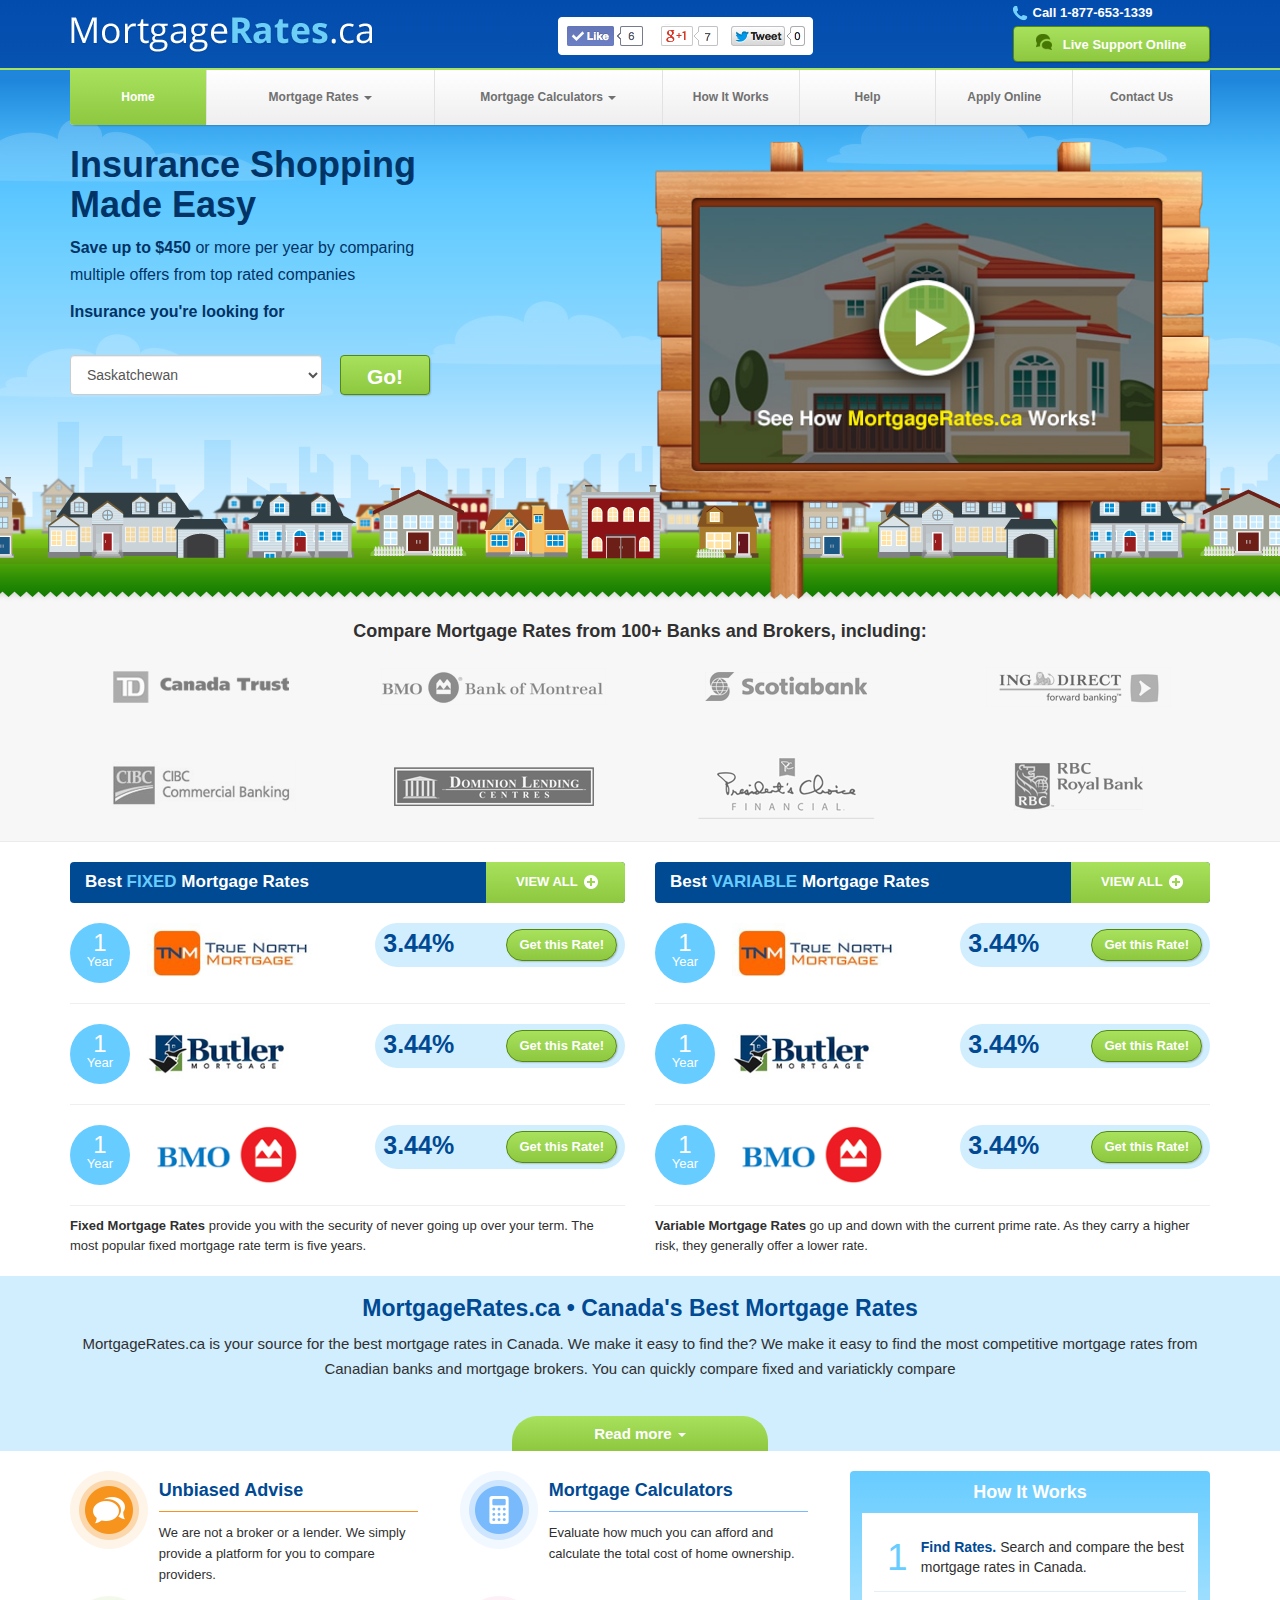
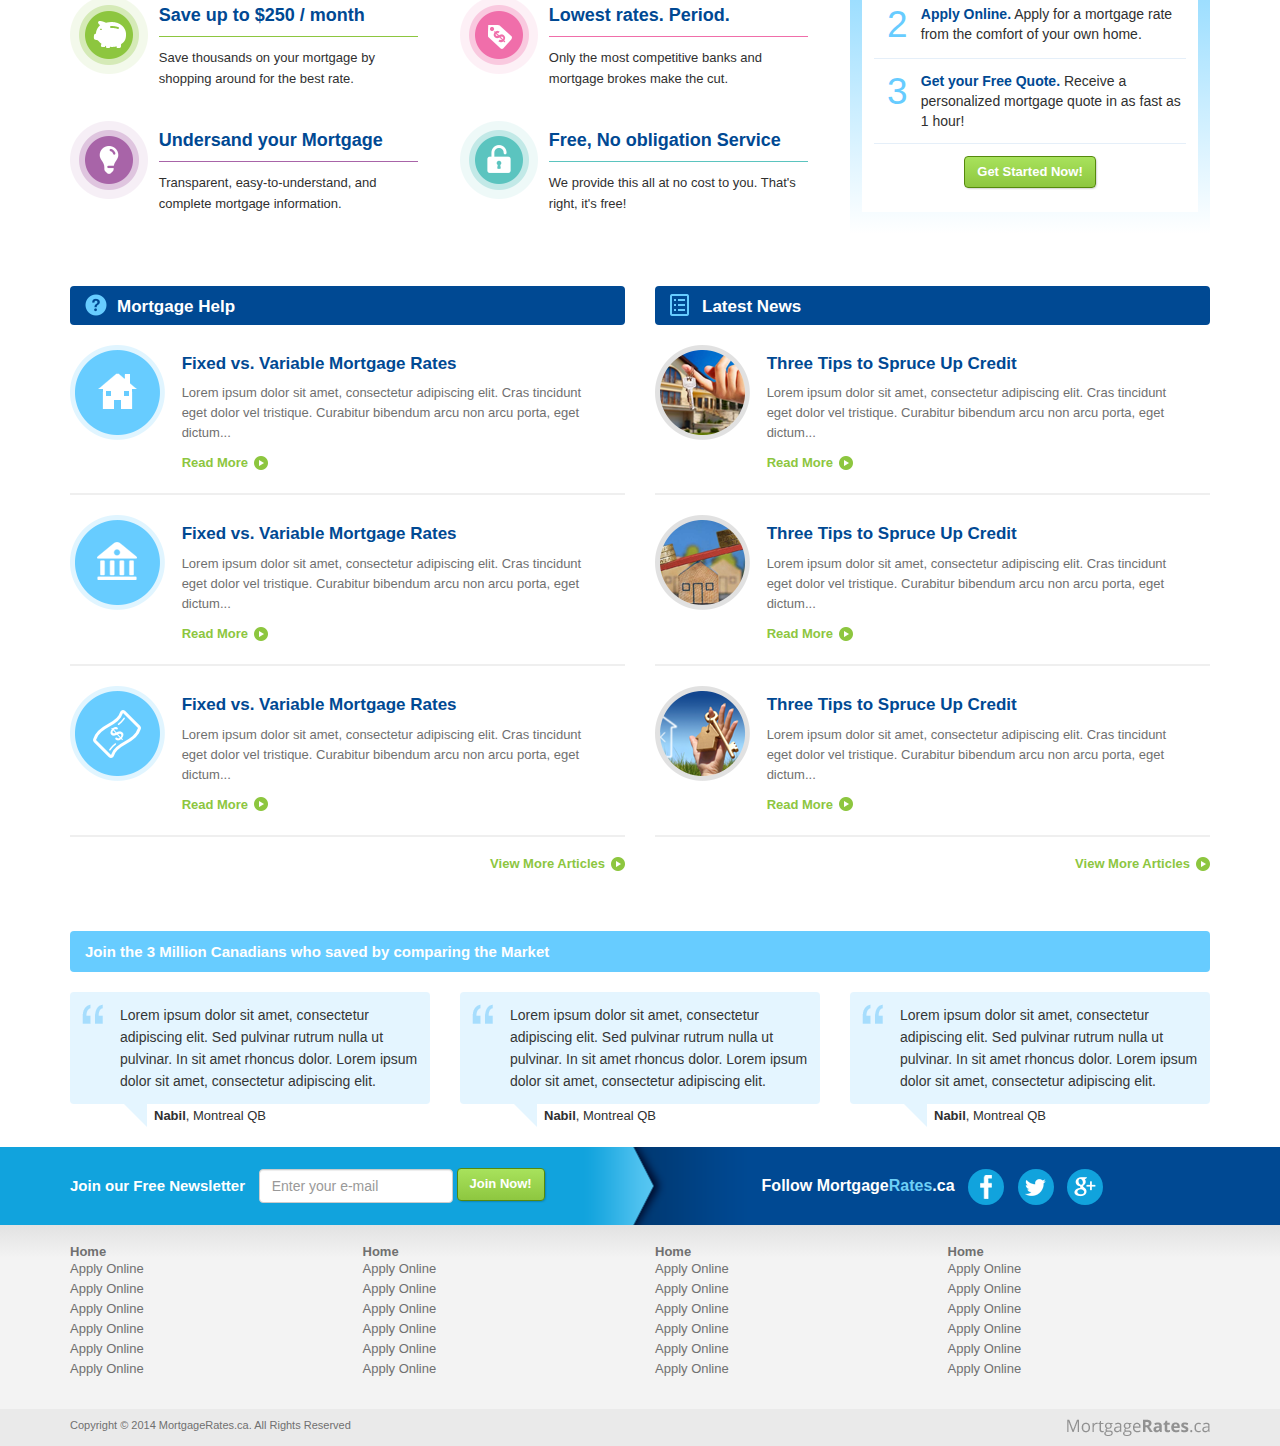
==== commit 2cb29efa: "More Fixes" ====
--- a/index.html
+++ b/index.html
@@ -171,7 +171,7 @@
           <section class="news-box">
             <div class="title">
               Best <span>FIXED</span> Mortgage Rates
-              <a href="">View All <i class="glyphicon icon-plus"></i></a>
+              <a href=""><span class="hide-xs">View All</span> <i class="glyphicon icon-plus"></i></a>
             </div>
             <ul class="list-unstyled">
               <li>
@@ -199,7 +199,7 @@
           <section class="news-box">
             <div class="title">
               Best <span>VARIABLE</span> Mortgage Rates
-              <a href="">View All <i class="glyphicon icon-plus"></i></a>
+              <a href=""><span class="hide-xs">View All</span> <i class="glyphicon icon-plus"></i></a>
             </div>
             <ul class="list-unstyled">
               <li>
--- a/styles/styles.css
+++ b/styles/styles.css
@@ -347,6 +347,10 @@
   background: url("../images/icon-20.png") no-repeat scroll 0 50% rgba(0, 0, 0, 0);
 }
 
+.icon-22 {
+  background: url("../images/icon-22.png") no-repeat scroll 0 50% rgba(0, 0, 0, 0);
+}
+
 .social-icon {
   border-radius: 50px;
   display: inline-block;
@@ -659,6 +663,7 @@
 
 .home-top h1 {
   font-size: 36px;
+  color: #003366;
 }
 
 .home-top p {
@@ -667,7 +672,7 @@
 }
 
 .home-top .home-form {
-  padding-bottom: 20px;
+  padding: 20px 0;
 }
 
 .home-top .home-form select {
@@ -744,15 +749,21 @@
 }
 
 .news-box .title a {
-  font-size: 10px;
+  border-bottom-right-radius: 4px;
+  border-top-right-radius: 4px;
+  font-size: 13px;
+  height: 100%;
+  padding-top: 10px;
+  position: absolute;
+  right: 0;
+  text-align: center;
   text-transform: uppercase;
-  position: absolute;
-  width: 20%;
-  right: 0;
   top: 0;
-  text-align: center;
-  border-top-right-radius: 4px;
-  border-bottom-right-radius: 4px;
+  width: 25%;
+}
+
+.news-box .title a span {
+  color: #FFFFFF;
 }
 
 .news-box .title a .icon-plus {
@@ -776,7 +787,7 @@
 
 .news-box li img {
   height: 60px;
-  margin-left: 5%;
+  margin-left: 3%;
 }
 
 .year {
@@ -1000,7 +1011,7 @@
 .home-article {
   overflow: hidden;
   padding: 20px 0;
-  border-bottom: 1px solid #efefef;
+  border-bottom: 2px solid #efefef;
 }
 
 .home-article:last-child {
@@ -1160,6 +1171,7 @@
   line-height: 20px;
 }
 footer h6 {
+  color: #707070;
   font-size: 13px;
   margin: 0;
 }
@@ -1360,18 +1372,21 @@
   border: none;
 }
 
-.aside-accordion .panel-title > a {
+.panel-title > a {
   display: block;
   font-size: 13px;
   outline: none;
 }
 
+.panel-title > a > .arrow-4 {
+  float: right;
+}
+
 .aside-accordion .panel-title > a > .arrow-4 {
- float: right;
- margin-top: 7px;
-}
-
-.aside-accordion .panel-title > a:hover {
+  margin-top: 7px;
+}
+
+.panel-title > a:hover {
   color: #003366;
 }
 
@@ -1844,7 +1859,7 @@
 }
 
 .rates td > img {
-  max-width: 60%;
+  width: 100%;
 }
 
 .rates td > span {
@@ -1892,13 +1907,12 @@
   padding: 0 20px;
 }
 
-.rates-footer > div {
-  float: left;
-  width: 33.33%;
-}
-
-.rates-footer > div > img {
+.rates-footer .row div > img {
   margin-top: -20px;
+}
+
+.rates-footer .row div:last-child {
+  text-align: center;
 }
 
 .rates-form {
@@ -1918,12 +1932,11 @@
 }
 
 .rates-form h4 {
+  border-bottom: 1px solid #efefef;
+  color: #303030;
   font-size: 14px;
-  margin: 0;
-  border-bottom: 1px solid #EFEFEF;
   margin: 0 -20px;
-  padding: 0 20px;
-  padding-bottom: 20px;
+  padding: 0 20px 20px;
 }
 
 .rates-form .row {
@@ -2240,7 +2253,7 @@
 }
 
 .single-main-rate td > img {
-  max-width: 115px;
+  width: 100%;
 }
 
 .single-main-rate td > .btn {
@@ -2919,21 +2932,29 @@
   font-weight: normal;
 }
 
+.tabs-wrapper ul {
+  margin: 0;
+}
+
+.tabs-wrapper > nav {
+  margin: 0;
+}
+
 .tabs-wrapper .nav {
   border: medium none;
   position: relative;
   z-index: 1;
 }
 
-.tabs-wrapper .nav > li {
+.tabs-wrapper > .nav > li {
   margin-right: 10px;
 }
 
-.tabs-wrapper .nav > li:last-child {
+.tabs-wrapper > .nav > li:last-child {
   margin-right: 0;
 }
 
-.tabs-wrapper .nav > li > a {
+.tabs-wrapper > .nav > li > a {
   background-color: #efefef;
   color: #303030;
   outline: none;
@@ -2941,8 +2962,8 @@
   font-size: 12px;
 }
 
-.tabs-wrapper .nav > li.active > a,
-.tabs-wrapper .nav > li.active > a:hover {
+.tabs-wrapper > .nav > li.active > a,
+.tabs-wrapper > .nav > li.active > a:hover {
   color: #004993;
   background-color: #e4f5ff;
 }
@@ -2982,8 +3003,8 @@
   }
 
   .page-title h1 {
-    line-height: 138px;
     float: none;
+    padding-top: 30px;
   }
 
   .post {
@@ -3018,8 +3039,13 @@
   .navbar-brand img {
     width: 100%;
   }
+
+  .news-box .title {
+    font-size: 14px;
+  }
+
   .news-box .title a {
-    width: 30%;
+    width: 15%;
   }
 
   #news .row > div {
@@ -3226,10 +3252,6 @@
 
   .questions-form .row > div:last-child {
     margin-bottom: 0;
-  }
-
-  .tabs-wrapper .nav > li {
-    margin-right: 4px;
   }
 
   #top.apply-online {
@@ -3273,6 +3295,79 @@
   .questions-form p {
     text-align: left;
   }
+
+  .rates-footer {
+    padding: 0 15px;
+  }
+
+  .rates-footer .row div {
+    text-align: center;
+    font-size: 11px;
+  }
+
+  .rates-footer .row > div:last-child {
+    border-top: 1px solid #ececec;
+    padding-top: 25px;
+    margin-top: 20px;
+  }
+
+  .rates-footer .row div > img {
+    max-width: 100%;
+  }
+
+  .results li {
+    width: 100%;
+  }
+
+  .single-main-rate td > span {
+    font-size: 20px;
+  }
+
+  .single-main-rate td > .btn {
+    font-size: 11px;
+  }
+
+  #banks-logos h4 {
+    font-size: 15px;
+  }
+
+  .news-box li img {
+    height: 35px !important;
+  }
+
+  .find-rate .rates-nav .nav > li > a {
+    font-size: 11px;
+    padding: 7px;
+  }
+
+  .tabs-wrapper > nav {
+    border-radius: 5px 5px 0 0;
+    margin: 0;
+    background-color: #f3f3f3;
+    border-bottom: none;
+  }
+
+  .tabs-wrapper .tab-pane .shadow {
+    border-radius: 0 0 5px 5px;
+    border-top: none;
+  }
+
+  .tabs-wrapper .navbar-brand {
+    color: #303030;
+    font-size: 15px;
+    font-weight: bold;
+    width: 65%;
+  }
+
+  .tabs-wrapper .navbar-toggle,
+  .tabs-wrapper .navbar-toggle:hover {
+    background-color: #68ccff;
+    border: none;
+  }
+
+  .tabs-wrapper .navbar-toggle span {
+    background-color: #FFFFFF !important;
+  }
 }
 
 /* S and less ----------- */
@@ -3280,9 +3375,11 @@
   .show-s {
     display: block;
   }
+
   .hide-s {
     display: none !important;
   }
+
   .year {
     height: 40px;
     width: 40px;
@@ -3291,29 +3388,36 @@
     padding-top: 8px;
     margin-top: 2%;
   }
+
   .year span {
     font-size: 20px;
     line-height: 9px;
   }
+
   .news-box li {
     padding: 5px;
   }
+
   .news-box li img {
-    height: 35px;
+    height: 50px;
     margin-left: 2%;
     margin-top: 2%;
   }
+
   .rate-tip {
     font-size: 23px;
   }
+
   .news-box .rate-tip {
     text-align: center;
     border-radius: 20px;
     width: auto;
   }
+
   .news-box .rate-tip > span {
     display: block;
   }
+
   .rate-tip a.btn {
     float: none;
   }
@@ -3327,26 +3431,29 @@
   }
 
   #news-letter .news-form {
-    margin-top: 5px;
-  }
+    margin-top: 0;
+  }
+
   #news-letter .news-form label {
     margin: 0;
     display: block;
     margin-bottom: 5px;
   }
+
   #news-letter .news-form input[type="email"] {
     width: 50%;
   }
 
   .home-top p {
     font-size: 14px;
-    line-height: 15px;
+    margin: 0;
   }
 
   .home-top h1 {
     font-size: 30px;
     line-height: normal;
   }
+
   #video img {
     bottom: 4px;
   }
@@ -3421,6 +3528,7 @@
   .big-step:nth-child(4) {
     padding-top: 251px;
   }
+
   .big-step:nth-child(5) {
     padding-top: 246px;
   }
@@ -3431,12 +3539,15 @@
   .logo img {
     width: 95%;
   }
+
   #banks-logos .container .row > div img {
     width: 100%;
   }
+
   .news-box .title {
     font-size: 14px;
   }
+
   .news-box .title a {
     width: 30%;
   }
@@ -3448,9 +3559,11 @@
     width: 33.33%;
     min-height: 105px;
   }
+
   #how-it-works ul li:nth-child(3) {
     border-right: none;
   }
+
   #how-it-works ul li:last-child {
     border-right: medium none;
     float: none;
@@ -3518,7 +3631,32 @@
   .questions-form .row > div:last-child {
     margin-top: 20px;
   }
-}
+
+  .find-rate .rates-nav .nav > li > a {
+    font-size: 11px;
+    padding: 6px;
+  }
+
+  .find-rate .form-inline .form-group {
+    width: 100%;
+  }
+
+  .find-rate .form-inline .btn {
+    font-size: 12px;
+    width: 100%;
+  }
+
+  .find-rate .form-inline .form-group > * {
+    width: 100%;
+    margin-right: 0;
+    margin-bottom: 10px;
+  }
+
+  .results li {
+    width: 49%;
+  }
+}
+
 /* Between M and L ----------- */
 @media (min-width: 992px) and (max-width: 1200px) {
   .hide-m {
@@ -3531,6 +3669,24 @@
   header .contact .btn {
     font-size: 12px;
   }
+
+  .find-rate .rates-nav .nav > li > a {
+    padding: 10px 14px;
+  }
+
+  .find-rate .form-inline .form-group {
+    width: 40%;
+  }
+
+  .find-rate .form-inline .btn {
+    font-size: 12px;
+    width: 15%;
+  }
+
+  .find-rate .form-inline .form-group > * {
+    width: 100%;
+    margin-right: 0;
+  }
 }
 
 /* XL and more ----------- */
